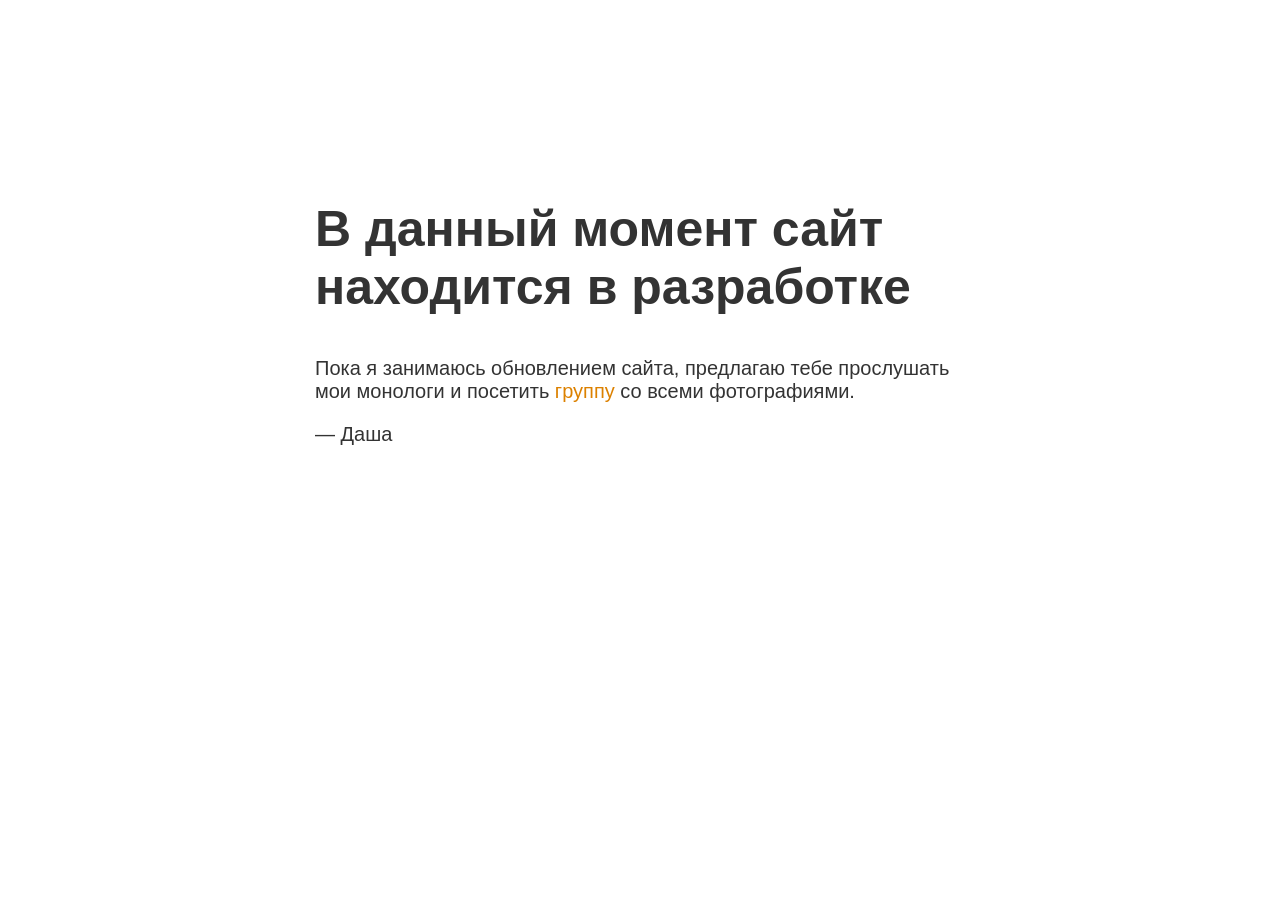
==== index.html @ b76293ac "Revert "Update index.html" This reverts commit 144484b9f176750bb7839148dc50b466f8cf92d6." ====
<!doctype html>
<title>Daria Oprya - Photography</title>
<style>
  body { text-align: center; padding: 150px; }
  h1 { font-size: 50px; }
  body { font: 20px Helvetica, sans-serif; color: #333; }
  article { display: block; text-align: left; width: 650px; margin: 0 auto; }
  a { color: #dc8100; text-decoration: none; }
  a:hover { color: #333; text-decoration: none; }
</style>
<!-- Yandex.Metrika counter -->
<script type="text/javascript" >
  (function(m,e,t,r,i,k,a){m[i]=m[i]||function(){(m[i].a=m[i].a||[]).push(arguments)};
  m[i].l=1*new Date();k=e.createElement(t),a=e.getElementsByTagName(t)[0],k.async=1,k.src=r,a.parentNode.insertBefore(k,a)})
  (window, document, "script", "https://mc.yandex.ru/metrika/tag.js", "ym");

  ym(65486425, "init", {
       clickmap:true,
       trackLinks:true,
       accurateTrackBounce:true,
       webvisor:true
  });
</script>
<noscript><div><img src="https://mc.yandex.ru/watch/65486425" style="position:absolute; left:-9999px;" alt="" /></div></noscript>
<!-- /Yandex.Metrika counter -->

<article>

    <h1>В данный момент сайт находится в разработке</h1>
    <div>
        <p>Пока я занимаюсь обновлением сайта, предлагаю тебе прослушать мои монологи и посетить <a href="https://vk.com/public179099679">группу</a> со всеми фотографиями.</p>
        <p>&mdash; Даша</p>
    </div>
<script type="text/javascript" src="https://vk.com/js/api/openapi.js?167"></script>

<!-- VK Widget -->
<div id="vk_playlist_242402303_106"></div>
<script type="text/javascript">
VK.Widgets.Playlist('vk_playlist_242402303_106', 242402303, 106, '7c6e898c0e701fcd01');
</script>
</article>
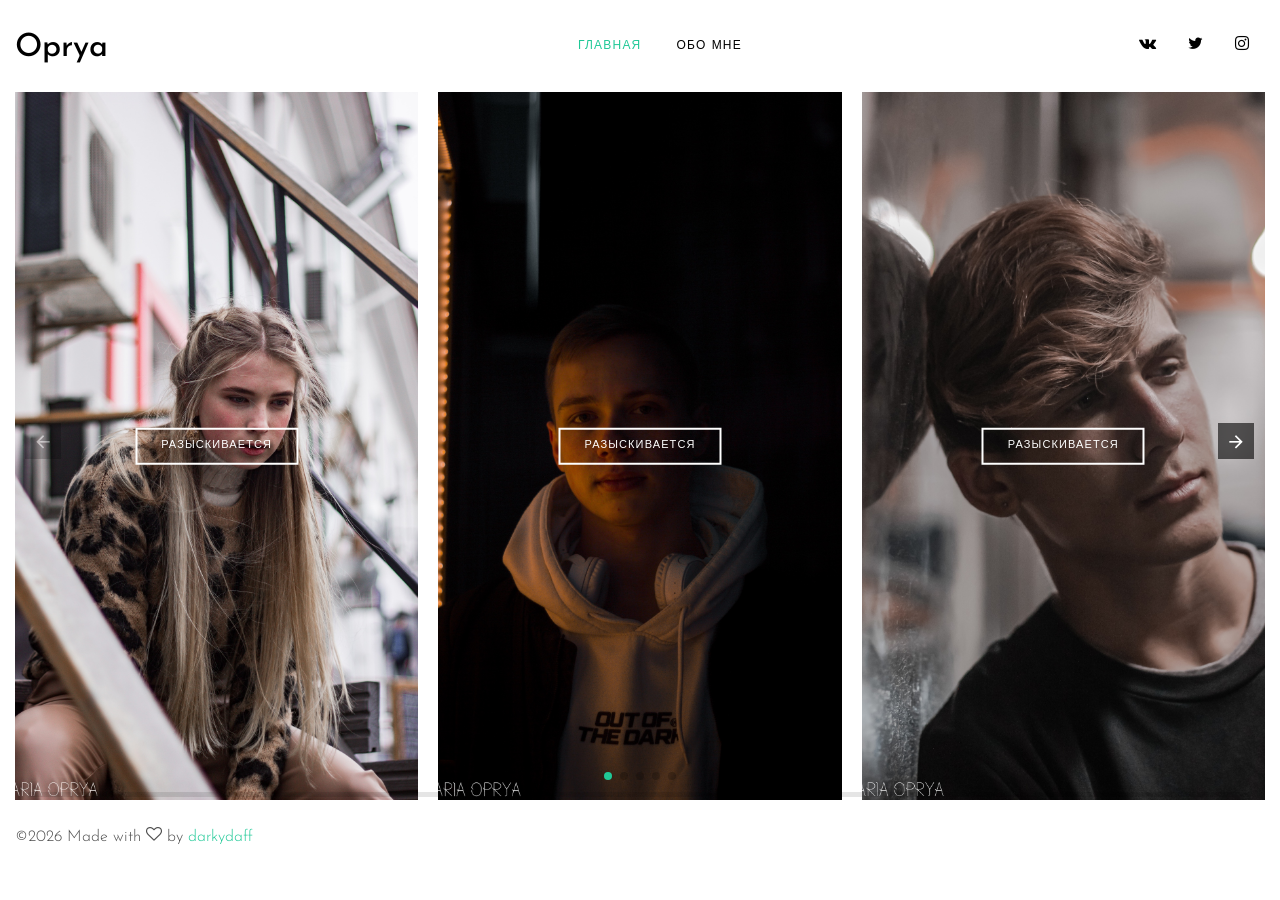
==== commit 3ed18e40: "Update index.html" ====
--- a/index.html
+++ b/index.html
@@ -1,14 +1,31 @@
-<!doctype html>
-<title>Daria Oprya - Photography</title>
-<style>
-  body { text-align: center; padding: 150px; }
-  h1 { font-size: 50px; }
-  body { font: 20px Helvetica, sans-serif; color: #333; }
-  article { display: block; text-align: left; width: 650px; margin: 0 auto; }
-  a { color: #dc8100; text-decoration: none; }
-  a:hover { color: #333; text-decoration: none; }
-</style>
-<!-- Yandex.Metrika counter -->
+<!DOCTYPE html>
+<html lang="en">
+  <head>
+    <title>Daria Oprya &mdash; Photography</title>
+    <meta charset="utf-8">
+    <meta name="viewport" content="width=device-width, initial-scale=1, shrink-to-fit=no">
+
+    <link href="https://fonts.googleapis.com/css?family=Josefin+Sans:300i,400,700" rel="stylesheet">
+    <link rel="stylesheet" href="fonts/icomoon/style.css">
+
+    <link rel="stylesheet" href="css/bootstrap.min.css">
+    <link rel="stylesheet" href="css/magnific-popup.css">
+    <link rel="stylesheet" href="css/jquery-ui.css">
+    <link rel="stylesheet" href="css/owl.carousel.min.css">
+    <link rel="stylesheet" href="css/owl.theme.default.min.css">
+
+    <link rel="stylesheet" href="css/lightgallery.min.css">    
+    
+    <link rel="stylesheet" href="css/bootstrap-datepicker.css">
+
+    <link rel="stylesheet" href="fonts/flaticon/font/flaticon.css">
+    
+    <link rel="stylesheet" href="css/swiper.css">
+
+    <link rel="stylesheet" href="css/aos.css">
+
+    <link rel="stylesheet" href="css/style.css">
+  <!-- Yandex.Metrika counter -->
 <script type="text/javascript" >
   (function(m,e,t,r,i,k,a){m[i]=m[i]||function(){(m[i].a=m[i].a||[]).push(arguments)};
   m[i].l=1*new Date();k=e.createElement(t),a=e.getElementsByTagName(t)[0],k.async=1,k.src=r,a.parentNode.insertBefore(k,a)})
@@ -22,21 +39,186 @@
   });
 </script>
 <noscript><div><img src="https://mc.yandex.ru/watch/65486425" style="position:absolute; left:-9999px;" alt="" /></div></noscript>
-<!-- /Yandex.Metrika counter -->
-
-<article>
-
-    <h1>В данный момент сайт находится в разработке</h1>
-    <div>
-        <p>Пока я занимаюсь обновлением сайта, предлагаю тебе прослушать мои монологи и посетить <a href="https://vk.com/public179099679">группу</a> со всеми фотографиями.</p>
-        <p>&mdash; Даша</p>
+<!-- /Yandex.Metrika counter -->  
+  </head>
+  <body>
+  
+  <div class="site-wrap">
+
+    <div class="site-mobile-menu">
+      <div class="site-mobile-menu-header">
+        <div class="site-mobile-menu-close mt-3">
+          <span class="icon-close2 js-menu-toggle"></span>
+        </div>
+      </div>
+      <div class="site-mobile-menu-body"></div>
     </div>
-<script type="text/javascript" src="https://vk.com/js/api/openapi.js?167"></script>
-
-<!-- VK Widget -->
-<div id="vk_playlist_242402303_106"></div>
-<script type="text/javascript">
-VK.Widgets.Playlist('vk_playlist_242402303_106', 242402303, 106, '7c6e898c0e701fcd01');
-</script>
-</article>
-
+    
+
+
+
+    <header class="site-navbar py-3" role="banner">
+
+      <div class="container-fluid">
+        <div class="row align-items-center">
+          
+          <div class="col-6 col-xl-2" data-aos="fade-down">
+            <h1 class="mb-0"><a href="index.html" class="text-black h2 mb-0">Oprya</a></h1>
+          </div>
+          <div class="col-10 col-md-8 d-none d-xl-block" data-aos="fade-down">
+            <nav class="site-navigation position-relative text-right text-lg-center" role="navigation">
+
+              <ul class="site-menu js-clone-nav mx-auto d-none d-lg-block">
+                <li class="active"><a href="index.html">Главная</a></li>
+               
+                
+                <li><a href="about.html">Обо мне</a></li>
+               
+              </ul>
+            </nav>
+          </div>
+
+          <div class="col-6 col-xl-2 text-right" data-aos="fade-down">
+            <div class="d-none d-xl-inline-block">
+              <ul class="site-menu js-clone-nav ml-auto list-unstyled d-flex text-right mb-0" data-class="social">
+                <li>
+                  <a href="https://vk.com/id242402303" class="pl-0 pr-3"><span class="icon-vk"></span></a>
+                </li>
+                <li>
+                  <a href="https://twitter.com/TheDarknessfWar?s=09" class="pl-3 pr-3"><span class="icon-twitter"></span></a>
+                </li>
+                <li>
+                  <a href="https://www.instagram.com/etozheoprya/" class="pl-3 pr-3"><span class="icon-instagram"></span></a>
+                </li>
+              </ul>
+            </div>
+
+            <div class="d-inline-block d-xl-none ml-md-0 mr-auto py-3" style="position: relative; top: 3px;"><a href="#" class="site-menu-toggle js-menu-toggle text-black"><span class="icon-menu h3"></span></a></div>
+
+          </div>
+
+        </div>
+      </div>
+      
+    </header>
+
+
+
+  <div class="container-fluid" data-aos="fade" data-aos-delay="500">
+    <div class="swiper-container images-carousel">
+        <div class="swiper-wrapper">
+            <div class="swiper-slide">
+              <div class="image-wrap">
+                <div class="image-info">
+                  
+                  <a href="single.html" class="btn btn-outline-white py-2 px-4">Разыскивается</a>
+                </div>
+                <img src="images/img_1.jpg" alt="Image">
+              </div>
+            </div>
+            <div class="swiper-slide">
+              <div class="image-wrap">
+                <div class="image-info">
+                  
+                  <a href="sec.html" class="btn btn-outline-white py-2 px-4">Разыскивается</a>
+                </div>
+                <img src="images/img_2.jpg" alt="Image">
+              </div>
+            </div>
+            <div class="swiper-slide">
+              <div class="image-wrap">
+                <div class="image-info">
+                  
+                  <a href="thrd.html" class="btn btn-outline-white py-2 px-4">Разыскивается</a>
+                </div>
+                <img src="images/img_3.jpg" alt="Image">
+              </div>
+            </div>
+            <div class="swiper-slide">
+              <div class="image-wrap">
+                <div class="image-info">
+                  
+                  <a href="fourth.html" class="btn btn-outline-white py-2 px-4">Разыскивается</a>
+                </div>
+                <img src="images/img_4.jpg" alt="Image">
+              </div>
+            </div>
+            <div class="swiper-slide">
+              <div class="image-wrap">
+                <div class="image-info">
+                  
+                  <a href="fifth.html" class="btn btn-outline-white py-2 px-4">Разыскивается</a>
+                </div>
+                <img src="images/img_5.jpg" alt="Image">
+              </div>
+            </div>
+            <div class="swiper-slide">
+              <div class="image-wrap">
+                <div class="image-info">
+                  
+                  <a href="sixth.html" class="btn btn-outline-white py-2 px-4">Разыскивается</a>
+                </div>
+                <img src="images/img_6.jpg" alt="Image">
+              </div>
+            </div>
+            <div class="swiper-slide">
+              <div class="image-wrap">
+                <div class="image-info">
+                    
+                  <a href="sevth.html" class="btn btn-outline-white py-2 px-4">Разыскивается</a>
+                </div>
+                <img src="images/img_7.jpg" alt="Image">
+              </div>
+            </div>
+        </div>
+
+        <div class="swiper-pagination"></div>
+        <div class="swiper-button-prev"></div>
+        <div class="swiper-button-next"></div>
+        <div class="swiper-scrollbar"></div>
+    </div>
+  </div>
+
+  <div class="footer py-4">
+    <div class="container-fluid">
+      <p>
+      <!-- Link back to Colorlib can't be removed. Template is licensed under CC BY 3.0. -->
+      &copy;<script data-cfasync="false" src="/cdn-cgi/scripts/5c5dd728/cloudflare-static/email-decode.min.js"></script><script>document.write(new Date().getFullYear());</script> Made with <i class="icon-heart-o" aria-hidden="true"></i> by <a href="https://vk.com/darkydaff" target="_blank" >darkydaff</a>
+      <!-- Link back to Colorlib can't be removed. Template is licensed under CC BY 3.0. -->
+      </p>
+    </div>
+  </div>
+
+    
+
+    
+    
+  </div>
+
+  <script src="js/jquery-3.3.1.min.js"></script>
+  <script src="js/jquery-migrate-3.0.1.min.js"></script>
+  <script src="js/jquery-ui.js"></script>
+  <script src="js/popper.min.js"></script>
+  <script src="js/bootstrap.min.js"></script>
+  <script src="js/owl.carousel.min.js"></script>
+  <script src="js/jquery.stellar.min.js"></script>
+  <script src="js/jquery.countdown.min.js"></script>
+  <script src="js/jquery.magnific-popup.min.js"></script>
+  <script src="js/bootstrap-datepicker.min.js"></script>
+  <script src="js/swiper.min.js"></script>
+  <script src="js/aos.js"></script>
+
+  <script src="js/picturefill.min.js"></script>
+  <script src="js/lightgallery-all.min.js"></script>
+  <script src="js/jquery.mousewheel.min.js"></script>
+
+  <script src="js/main.js"></script>
+  
+  <script>
+    $(document).ready(function(){
+      $('#lightgallery').lightGallery();
+    });
+  </script>
+    
+  </body>
+</html>
--- a/fonts/icomoon/style.css
+++ b/fonts/icomoon/style.css
@@ -0,0 +1,4919 @@
+@font-face {
+  font-family: 'icomoon';
+  src:  url('fonts/icomoon.eot?10si43');
+  src:  url('fonts/icomoon.eot?10si43#iefix') format('embedded-opentype'),
+    url('fonts/icomoon.ttf?10si43') format('truetype'),
+    url('fonts/icomoon.woff?10si43') format('woff'),
+    url('fonts/icomoon.svg?10si43#icomoon') format('svg');
+  font-weight: normal;
+  font-style: normal;
+}
+
+[class^="icon-"], [class*=" icon-"] {
+  /* use !important to prevent issues with browser extensions that change fonts */
+  font-family: 'icomoon' !important;
+  speak: none;
+  font-style: normal;
+  font-weight: normal;
+  font-variant: normal;
+  text-transform: none;
+  line-height: 1;
+
+  /* Better Font Rendering =========== */
+  -webkit-font-smoothing: antialiased;
+  -moz-osx-font-smoothing: grayscale;
+}
+
+.icon-asterisk:before {
+  content: "\f069";
+}
+.icon-plus:before {
+  content: "\f067";
+}
+.icon-question:before {
+  content: "\f128";
+}
+.icon-minus:before {
+  content: "\f068";
+}
+.icon-glass:before {
+  content: "\f000";
+}
+.icon-music:before {
+  content: "\f001";
+}
+.icon-search:before {
+  content: "\f002";
+}
+.icon-envelope-o:before {
+  content: "\f003";
+}
+.icon-heart:before {
+  content: "\f004";
+}
+.icon-star:before {
+  content: "\f005";
+}
+.icon-star-o:before {
+  content: "\f006";
+}
+.icon-user:before {
+  content: "\f007";
+}
+.icon-film:before {
+  content: "\f008";
+}
+.icon-th-large:before {
+  content: "\f009";
+}
+.icon-th:before {
+  content: "\f00a";
+}
+.icon-th-list:before {
+  content: "\f00b";
+}
+.icon-check:before {
+  content: "\f00c";
+}
+.icon-close:before {
+  content: "\f00d";
+}
+.icon-remove:before {
+  content: "\f00d";
+}
+.icon-times:before {
+  content: "\f00d";
+}
+.icon-search-plus:before {
+  content: "\f00e";
+}
+.icon-search-minus:before {
+  content: "\f010";
+}
+.icon-power-off:before {
+  content: "\f011";
+}
+.icon-signal:before {
+  content: "\f012";
+}
+.icon-cog:before {
+  content: "\f013";
+}
+.icon-gear:before {
+  content: "\f013";
+}
+.icon-trash-o:before {
+  content: "\f014";
+}
+.icon-home:before {
+  content: "\f015";
+}
+.icon-file-o:before {
+  content: "\f016";
+}
+.icon-clock-o:before {
+  content: "\f017";
+}
+.icon-road:before {
+  content: "\f018";
+}
+.icon-download:before {
+  content: "\f019";
+}
+.icon-arrow-circle-o-down:before {
+  content: "\f01a";
+}
+.icon-arrow-circle-o-up:before {
+  content: "\f01b";
+}
+.icon-inbox:before {
+  content: "\f01c";
+}
+.icon-play-circle-o:before {
+  content: "\f01d";
+}
+.icon-repeat:before {
+  content: "\f01e";
+}
+.icon-rotate-right:before {
+  content: "\f01e";
+}
+.icon-refresh:before {
+  content: "\f021";
+}
+.icon-list-alt:before {
+  content: "\f022";
+}
+.icon-lock:before {
+  content: "\f023";
+}
+.icon-flag:before {
+  content: "\f024";
+}
+.icon-headphones:before {
+  content: "\f025";
+}
+.icon-volume-off:before {
+  content: "\f026";
+}
+.icon-volume-down:before {
+  content: "\f027";
+}
+.icon-volume-up:before {
+  content: "\f028";
+}
+.icon-qrcode:before {
+  content: "\f029";
+}
+.icon-barcode:before {
+  content: "\f02a";
+}
+.icon-tag:before {
+  content: "\f02b";
+}
+.icon-tags:before {
+  content: "\f02c";
+}
+.icon-book:before {
+  content: "\f02d";
+}
+.icon-bookmark:before {
+  content: "\f02e";
+}
+.icon-print:before {
+  content: "\f02f";
+}
+.icon-camera:before {
+  content: "\f030";
+}
+.icon-font:before {
+  content: "\f031";
+}
+.icon-bold:before {
+  content: "\f032";
+}
+.icon-italic:before {
+  content: "\f033";
+}
+.icon-text-height:before {
+  content: "\f034";
+}
+.icon-text-width:before {
+  content: "\f035";
+}
+.icon-align-left:before {
+  content: "\f036";
+}
+.icon-align-center:before {
+  content: "\f037";
+}
+.icon-align-right:before {
+  content: "\f038";
+}
+.icon-align-justify:before {
+  content: "\f039";
+}
+.icon-list:before {
+  content: "\f03a";
+}
+.icon-dedent:before {
+  content: "\f03b";
+}
+.icon-outdent:before {
+  content: "\f03b";
+}
+.icon-indent:before {
+  content: "\f03c";
+}
+.icon-video-camera:before {
+  content: "\f03d";
+}
+.icon-image:before {
+  content: "\f03e";
+}
+.icon-photo:before {
+  content: "\f03e";
+}
+.icon-picture-o:before {
+  content: "\f03e";
+}
+.icon-pencil:before {
+  content: "\f040";
+}
+.icon-map-marker:before {
+  content: "\f041";
+}
+.icon-adjust:before {
+  content: "\f042";
+}
+.icon-tint:before {
+  content: "\f043";
+}
+.icon-edit:before {
+  content: "\f044";
+}
+.icon-pencil-square-o:before {
+  content: "\f044";
+}
+.icon-share-square-o:before {
+  content: "\f045";
+}
+.icon-check-square-o:before {
+  content: "\f046";
+}
+.icon-arrows:before {
+  content: "\f047";
+}
+.icon-step-backward:before {
+  content: "\f048";
+}
+.icon-fast-backward:before {
+  content: "\f049";
+}
+.icon-backward:before {
+  content: "\f04a";
+}
+.icon-play:before {
+  content: "\f04b";
+}
+.icon-pause:before {
+  content: "\f04c";
+}
+.icon-stop:before {
+  content: "\f04d";
+}
+.icon-forward:before {
+  content: "\f04e";
+}
+.icon-fast-forward:before {
+  content: "\f050";
+}
+.icon-step-forward:before {
+  content: "\f051";
+}
+.icon-eject:before {
+  content: "\f052";
+}
+.icon-chevron-left:before {
+  content: "\f053";
+}
+.icon-chevron-right:before {
+  content: "\f054";
+}
+.icon-plus-circle:before {
+  content: "\f055";
+}
+.icon-minus-circle:before {
+  content: "\f056";
+}
+.icon-times-circle:before {
+  content: "\f057";
+}
+.icon-check-circle:before {
+  content: "\f058";
+}
+.icon-question-circle:before {
+  content: "\f059";
+}
+.icon-info-circle:before {
+  content: "\f05a";
+}
+.icon-crosshairs:before {
+  content: "\f05b";
+}
+.icon-times-circle-o:before {
+  content: "\f05c";
+}
+.icon-check-circle-o:before {
+  content: "\f05d";
+}
+.icon-ban:before {
+  content: "\f05e";
+}
+.icon-arrow-left:before {
+  content: "\f060";
+}
+.icon-arrow-right:before {
+  content: "\f061";
+}
+.icon-arrow-up:before {
+  content: "\f062";
+}
+.icon-arrow-down:before {
+  content: "\f063";
+}
+.icon-mail-forward:before {
+  content: "\f064";
+}
+.icon-share:before {
+  content: "\f064";
+}
+.icon-expand:before {
+  content: "\f065";
+}
+.icon-compress:before {
+  content: "\f066";
+}
+.icon-exclamation-circle:before {
+  content: "\f06a";
+}
+.icon-gift:before {
+  content: "\f06b";
+}
+.icon-leaf:before {
+  content: "\f06c";
+}
+.icon-fire:before {
+  content: "\f06d";
+}
+.icon-eye:before {
+  content: "\f06e";
+}
+.icon-eye-slash:before {
+  content: "\f070";
+}
+.icon-exclamation-triangle:before {
+  content: "\f071";
+}
+.icon-warning:before {
+  content: "\f071";
+}
+.icon-plane:before {
+  content: "\f072";
+}
+.icon-calendar:before {
+  content: "\f073";
+}
+.icon-random:before {
+  content: "\f074";
+}
+.icon-comment:before {
+  content: "\f075";
+}
+.icon-magnet:before {
+  content: "\f076";
+}
+.icon-chevron-up:before {
+  content: "\f077";
+}
+.icon-chevron-down:before {
+  content: "\f078";
+}
+.icon-retweet:before {
+  content: "\f079";
+}
+.icon-shopping-cart:before {
+  content: "\f07a";
+}
+.icon-folder:before {
+  content: "\f07b";
+}
+.icon-folder-open:before {
+  content: "\f07c";
+}
+.icon-arrows-v:before {
+  content: "\f07d";
+}
+.icon-arrows-h:before {
+  content: "\f07e";
+}
+.icon-bar-chart:before {
+  content: "\f080";
+}
+.icon-bar-chart-o:before {
+  content: "\f080";
+}
+.icon-twitter-square:before {
+  content: "\f081";
+}
+.icon-facebook-square:before {
+  content: "\f082";
+}
+.icon-camera-retro:before {
+  content: "\f083";
+}
+.icon-key:before {
+  content: "\f084";
+}
+.icon-cogs:before {
+  content: "\f085";
+}
+.icon-gears:before {
+  content: "\f085";
+}
+.icon-comments:before {
+  content: "\f086";
+}
+.icon-thumbs-o-up:before {
+  content: "\f087";
+}
+.icon-thumbs-o-down:before {
+  content: "\f088";
+}
+.icon-star-half:before {
+  content: "\f089";
+}
+.icon-heart-o:before {
+  content: "\f08a";
+}
+.icon-sign-out:before {
+  content: "\f08b";
+}
+.icon-linkedin-square:before {
+  content: "\f08c";
+}
+.icon-thumb-tack:before {
+  content: "\f08d";
+}
+.icon-external-link:before {
+  content: "\f08e";
+}
+.icon-sign-in:before {
+  content: "\f090";
+}
+.icon-trophy:before {
+  content: "\f091";
+}
+.icon-github-square:before {
+  content: "\f092";
+}
+.icon-upload:before {
+  content: "\f093";
+}
+.icon-lemon-o:before {
+  content: "\f094";
+}
+.icon-phone:before {
+  content: "\f095";
+}
+.icon-square-o:before {
+  content: "\f096";
+}
+.icon-bookmark-o:before {
+  content: "\f097";
+}
+.icon-phone-square:before {
+  content: "\f098";
+}
+.icon-twitter:before {
+  content: "\f099";
+}
+.icon-facebook:before {
+  content: "\f09a";
+}
+.icon-facebook-f:before {
+  content: "\f09a";
+}
+.icon-github:before {
+  content: "\f09b";
+}
+.icon-unlock:before {
+  content: "\f09c";
+}
+.icon-credit-card:before {
+  content: "\f09d";
+}
+.icon-feed:before {
+  content: "\f09e";
+}
+.icon-rss:before {
+  content: "\f09e";
+}
+.icon-hdd-o:before {
+  content: "\f0a0";
+}
+.icon-bullhorn:before {
+  content: "\f0a1";
+}
+.icon-bell-o:before {
+  content: "\f0a2";
+}
+.icon-certificate:before {
+  content: "\f0a3";
+}
+.icon-hand-o-right:before {
+  content: "\f0a4";
+}
+.icon-hand-o-left:before {
+  content: "\f0a5";
+}
+.icon-hand-o-up:before {
+  content: "\f0a6";
+}
+.icon-hand-o-down:before {
+  content: "\f0a7";
+}
+.icon-arrow-circle-left:before {
+  content: "\f0a8";
+}
+.icon-arrow-circle-right:before {
+  content: "\f0a9";
+}
+.icon-arrow-circle-up:before {
+  content: "\f0aa";
+}
+.icon-arrow-circle-down:before {
+  content: "\f0ab";
+}
+.icon-globe:before {
+  content: "\f0ac";
+}
+.icon-wrench:before {
+  content: "\f0ad";
+}
+.icon-tasks:before {
+  content: "\f0ae";
+}
+.icon-filter:before {
+  content: "\f0b0";
+}
+.icon-briefcase:before {
+  content: "\f0b1";
+}
+.icon-arrows-alt:before {
+  content: "\f0b2";
+}
+.icon-group:before {
+  content: "\f0c0";
+}
+.icon-users:before {
+  content: "\f0c0";
+}
+.icon-chain:before {
+  content: "\f0c1";
+}
+.icon-link:before {
+  content: "\f0c1";
+}
+.icon-cloud:before {
+  content: "\f0c2";
+}
+.icon-flask:before {
+  content: "\f0c3";
+}
+.icon-cut:before {
+  content: "\f0c4";
+}
+.icon-scissors:before {
+  content: "\f0c4";
+}
+.icon-copy:before {
+  content: "\f0c5";
+}
+.icon-files-o:before {
+  content: "\f0c5";
+}
+.icon-paperclip:before {
+  content: "\f0c6";
+}
+.icon-floppy-o:before {
+  content: "\f0c7";
+}
+.icon-save:before {
+  content: "\f0c7";
+}
+.icon-square:before {
+  content: "\f0c8";
+}
+.icon-bars:before {
+  content: "\f0c9";
+}
+.icon-navicon:before {
+  content: "\f0c9";
+}
+.icon-reorder:before {
+  content: "\f0c9";
+}
+.icon-list-ul:before {
+  content: "\f0ca";
+}
+.icon-list-ol:before {
+  content: "\f0cb";
+}
+.icon-strikethrough:before {
+  content: "\f0cc";
+}
+.icon-underline:before {
+  content: "\f0cd";
+}
+.icon-table:before {
+  content: "\f0ce";
+}
+.icon-magic:before {
+  content: "\f0d0";
+}
+.icon-truck:before {
+  content: "\f0d1";
+}
+.icon-pinterest:before {
+  content: "\f0d2";
+}
+.icon-pinterest-square:before {
+  content: "\f0d3";
+}
+.icon-google-plus-square:before {
+  content: "\f0d4";
+}
+.icon-google-plus:before {
+  content: "\f0d5";
+}
+.icon-money:before {
+  content: "\f0d6";
+}
+.icon-caret-down:before {
+  content: "\f0d7";
+}
+.icon-caret-up:before {
+  content: "\f0d8";
+}
+.icon-caret-left:before {
+  content: "\f0d9";
+}
+.icon-caret-right:before {
+  content: "\f0da";
+}
+.icon-columns:before {
+  content: "\f0db";
+}
+.icon-sort:before {
+  content: "\f0dc";
+}
+.icon-unsorted:before {
+  content: "\f0dc";
+}
+.icon-sort-desc:before {
+  content: "\f0dd";
+}
+.icon-sort-down:before {
+  content: "\f0dd";
+}
+.icon-sort-asc:before {
+  content: "\f0de";
+}
+.icon-sort-up:before {
+  content: "\f0de";
+}
+.icon-envelope:before {
+  content: "\f0e0";
+}
+.icon-linkedin:before {
+  content: "\f0e1";
+}
+.icon-rotate-left:before {
+  content: "\f0e2";
+}
+.icon-undo:before {
+  content: "\f0e2";
+}
+.icon-gavel:before {
+  content: "\f0e3";
+}
+.icon-legal:before {
+  content: "\f0e3";
+}
+.icon-dashboard:before {
+  content: "\f0e4";
+}
+.icon-tachometer:before {
+  content: "\f0e4";
+}
+.icon-comment-o:before {
+  content: "\f0e5";
+}
+.icon-comments-o:before {
+  content: "\f0e6";
+}
+.icon-bolt:before {
+  content: "\f0e7";
+}
+.icon-flash:before {
+  content: "\f0e7";
+}
+.icon-sitemap:before {
+  content: "\f0e8";
+}
+.icon-umbrella:before {
+  content: "\f0e9";
+}
+.icon-clipboard:before {
+  content: "\f0ea";
+}
+.icon-paste:before {
+  content: "\f0ea";
+}
+.icon-lightbulb-o:before {
+  content: "\f0eb";
+}
+.icon-exchange:before {
+  content: "\f0ec";
+}
+.icon-cloud-download:before {
+  content: "\f0ed";
+}
+.icon-cloud-upload:before {
+  content: "\f0ee";
+}
+.icon-user-md:before {
+  content: "\f0f0";
+}
+.icon-stethoscope:before {
+  content: "\f0f1";
+}
+.icon-suitcase:before {
+  content: "\f0f2";
+}
+.icon-bell:before {
+  content: "\f0f3";
+}
+.icon-coffee:before {
+  content: "\f0f4";
+}
+.icon-cutlery:before {
+  content: "\f0f5";
+}
+.icon-file-text-o:before {
+  content: "\f0f6";
+}
+.icon-building-o:before {
+  content: "\f0f7";
+}
+.icon-hospital-o:before {
+  content: "\f0f8";
+}
+.icon-ambulance:before {
+  content: "\f0f9";
+}
+.icon-medkit:before {
+  content: "\f0fa";
+}
+.icon-fighter-jet:before {
+  content: "\f0fb";
+}
+.icon-beer:before {
+  content: "\f0fc";
+}
+.icon-h-square:before {
+  content: "\f0fd";
+}
+.icon-plus-square:before {
+  content: "\f0fe";
+}
+.icon-angle-double-left:before {
+  content: "\f100";
+}
+.icon-angle-double-right:before {
+  content: "\f101";
+}
+.icon-angle-double-up:before {
+  content: "\f102";
+}
+.icon-angle-double-down:before {
+  content: "\f103";
+}
+.icon-angle-left:before {
+  content: "\f104";
+}
+.icon-angle-right:before {
+  content: "\f105";
+}
+.icon-angle-up:before {
+  content: "\f106";
+}
+.icon-angle-down:before {
+  content: "\f107";
+}
+.icon-desktop:before {
+  content: "\f108";
+}
+.icon-laptop:before {
+  content: "\f109";
+}
+.icon-tablet:before {
+  content: "\f10a";
+}
+.icon-mobile:before {
+  content: "\f10b";
+}
+.icon-mobile-phone:before {
+  content: "\f10b";
+}
+.icon-circle-o:before {
+  content: "\f10c";
+}
+.icon-quote-left:before {
+  content: "\f10d";
+}
+.icon-quote-right:before {
+  content: "\f10e";
+}
+.icon-spinner:before {
+  content: "\f110";
+}
+.icon-circle:before {
+  content: "\f111";
+}
+.icon-mail-reply:before {
+  content: "\f112";
+}
+.icon-reply:before {
+  content: "\f112";
+}
+.icon-github-alt:before {
+  content: "\f113";
+}
+.icon-folder-o:before {
+  content: "\f114";
+}
+.icon-folder-open-o:before {
+  content: "\f115";
+}
+.icon-smile-o:before {
+  content: "\f118";
+}
+.icon-frown-o:before {
+  content: "\f119";
+}
+.icon-meh-o:before {
+  content: "\f11a";
+}
+.icon-gamepad:before {
+  content: "\f11b";
+}
+.icon-keyboard-o:before {
+  content: "\f11c";
+}
+.icon-flag-o:before {
+  content: "\f11d";
+}
+.icon-flag-checkered:before {
+  content: "\f11e";
+}
+.icon-terminal:before {
+  content: "\f120";
+}
+.icon-code:before {
+  content: "\f121";
+}
+.icon-mail-reply-all:before {
+  content: "\f122";
+}
+.icon-reply-all:before {
+  content: "\f122";
+}
+.icon-star-half-empty:before {
+  content: "\f123";
+}
+.icon-star-half-full:before {
+  content: "\f123";
+}
+.icon-star-half-o:before {
+  content: "\f123";
+}
+.icon-location-arrow:before {
+  content: "\f124";
+}
+.icon-crop:before {
+  content: "\f125";
+}
+.icon-code-fork:before {
+  content: "\f126";
+}
+.icon-chain-broken:before {
+  content: "\f127";
+}
+.icon-unlink:before {
+  content: "\f127";
+}
+.icon-info:before {
+  content: "\f129";
+}
+.icon-exclamation:before {
+  content: "\f12a";
+}
+.icon-superscript:before {
+  content: "\f12b";
+}
+.icon-subscript:before {
+  content: "\f12c";
+}
+.icon-eraser:before {
+  content: "\f12d";
+}
+.icon-puzzle-piece:before {
+  content: "\f12e";
+}
+.icon-microphone:before {
+  content: "\f130";
+}
+.icon-microphone-slash:before {
+  content: "\f131";
+}
+.icon-shield:before {
+  content: "\f132";
+}
+.icon-calendar-o:before {
+  content: "\f133";
+}
+.icon-fire-extinguisher:before {
+  content: "\f134";
+}
+.icon-rocket:before {
+  content: "\f135";
+}
+.icon-maxcdn:before {
+  content: "\f136";
+}
+.icon-chevron-circle-left:before {
+  content: "\f137";
+}
+.icon-chevron-circle-right:before {
+  content: "\f138";
+}
+.icon-chevron-circle-up:before {
+  content: "\f139";
+}
+.icon-chevron-circle-down:before {
+  content: "\f13a";
+}
+.icon-html5:before {
+  content: "\f13b";
+}
+.icon-css3:before {
+  content: "\f13c";
+}
+.icon-anchor:before {
+  content: "\f13d";
+}
+.icon-unlock-alt:before {
+  content: "\f13e";
+}
+.icon-bullseye:before {
+  content: "\f140";
+}
+.icon-ellipsis-h:before {
+  content: "\f141";
+}
+.icon-ellipsis-v:before {
+  content: "\f142";
+}
+.icon-rss-square:before {
+  content: "\f143";
+}
+.icon-play-circle:before {
+  content: "\f144";
+}
+.icon-ticket:before {
+  content: "\f145";
+}
+.icon-minus-square:before {
+  content: "\f146";
+}
+.icon-minus-square-o:before {
+  content: "\f147";
+}
+.icon-level-up:before {
+  content: "\f148";
+}
+.icon-level-down:before {
+  content: "\f149";
+}
+.icon-check-square:before {
+  content: "\f14a";
+}
+.icon-pencil-square:before {
+  content: "\f14b";
+}
+.icon-external-link-square:before {
+  content: "\f14c";
+}
+.icon-share-square:before {
+  content: "\f14d";
+}
+.icon-compass:before {
+  content: "\f14e";
+}
+.icon-caret-square-o-down:before {
+  content: "\f150";
+}
+.icon-toggle-down:before {
+  content: "\f150";
+}
+.icon-caret-square-o-up:before {
+  content: "\f151";
+}
+.icon-toggle-up:before {
+  content: "\f151";
+}
+.icon-caret-square-o-right:before {
+  content: "\f152";
+}
+.icon-toggle-right:before {
+  content: "\f152";
+}
+.icon-eur:before {
+  content: "\f153";
+}
+.icon-euro:before {
+  content: "\f153";
+}
+.icon-gbp:before {
+  content: "\f154";
+}
+.icon-dollar:before {
+  content: "\f155";
+}
+.icon-usd:before {
+  content: "\f155";
+}
+.icon-inr:before {
+  content: "\f156";
+}
+.icon-rupee:before {
+  content: "\f156";
+}
+.icon-cny:before {
+  content: "\f157";
+}
+.icon-jpy:before {
+  content: "\f157";
+}
+.icon-rmb:before {
+  content: "\f157";
+}
+.icon-yen:before {
+  content: "\f157";
+}
+.icon-rouble:before {
+  content: "\f158";
+}
+.icon-rub:before {
+  content: "\f158";
+}
+.icon-ruble:before {
+  content: "\f158";
+}
+.icon-krw:before {
+  content: "\f159";
+}
+.icon-won:before {
+  content: "\f159";
+}
+.icon-bitcoin:before {
+  content: "\f15a";
+}
+.icon-btc:before {
+  content: "\f15a";
+}
+.icon-file:before {
+  content: "\f15b";
+}
+.icon-file-text:before {
+  content: "\f15c";
+}
+.icon-sort-alpha-asc:before {
+  content: "\f15d";
+}
+.icon-sort-alpha-desc:before {
+  content: "\f15e";
+}
+.icon-sort-amount-asc:before {
+  content: "\f160";
+}
+.icon-sort-amount-desc:before {
+  content: "\f161";
+}
+.icon-sort-numeric-asc:before {
+  content: "\f162";
+}
+.icon-sort-numeric-desc:before {
+  content: "\f163";
+}
+.icon-thumbs-up:before {
+  content: "\f164";
+}
+.icon-thumbs-down:before {
+  content: "\f165";
+}
+.icon-youtube-square:before {
+  content: "\f166";
+}
+.icon-youtube:before {
+  content: "\f167";
+}
+.icon-xing:before {
+  content: "\f168";
+}
+.icon-xing-square:before {
+  content: "\f169";
+}
+.icon-youtube-play:before {
+  content: "\f16a";
+}
+.icon-dropbox:before {
+  content: "\f16b";
+}
+.icon-stack-overflow:before {
+  content: "\f16c";
+}
+.icon-instagram:before {
+  content: "\f16d";
+}
+.icon-flickr:before {
+  content: "\f16e";
+}
+.icon-adn:before {
+  content: "\f170";
+}
+.icon-bitbucket:before {
+  content: "\f171";
+}
+.icon-bitbucket-square:before {
+  content: "\f172";
+}
+.icon-tumblr:before {
+  content: "\f173";
+}
+.icon-tumblr-square:before {
+  content: "\f174";
+}
+.icon-long-arrow-down:before {
+  content: "\f175";
+}
+.icon-long-arrow-up:before {
+  content: "\f176";
+}
+.icon-long-arrow-left:before {
+  content: "\f177";
+}
+.icon-long-arrow-right:before {
+  content: "\f178";
+}
+.icon-apple:before {
+  content: "\f179";
+}
+.icon-windows:before {
+  content: "\f17a";
+}
+.icon-android:before {
+  content: "\f17b";
+}
+.icon-linux:before {
+  content: "\f17c";
+}
+.icon-dribbble:before {
+  content: "\f17d";
+}
+.icon-skype:before {
+  content: "\f17e";
+}
+.icon-foursquare:before {
+  content: "\f180";
+}
+.icon-trello:before {
+  content: "\f181";
+}
+.icon-female:before {
+  content: "\f182";
+}
+.icon-male:before {
+  content: "\f183";
+}
+.icon-gittip:before {
+  content: "\f184";
+}
+.icon-gratipay:before {
+  content: "\f184";
+}
+.icon-sun-o:before {
+  content: "\f185";
+}
+.icon-moon-o:before {
+  content: "\f186";
+}
+.icon-archive:before {
+  content: "\f187";
+}
+.icon-bug:before {
+  content: "\f188";
+}
+.icon-vk:before {
+  content: "\f189";
+}
+.icon-weibo:before {
+  content: "\f18a";
+}
+.icon-renren:before {
+  content: "\f18b";
+}
+.icon-pagelines:before {
+  content: "\f18c";
+}
+.icon-stack-exchange:before {
+  content: "\f18d";
+}
+.icon-arrow-circle-o-right:before {
+  content: "\f18e";
+}
+.icon-arrow-circle-o-left:before {
+  content: "\f190";
+}
+.icon-caret-square-o-left:before {
+  content: "\f191";
+}
+.icon-toggle-left:before {
+  content: "\f191";
+}
+.icon-dot-circle-o:before {
+  content: "\f192";
+}
+.icon-wheelchair:before {
+  content: "\f193";
+}
+.icon-vimeo-square:before {
+  content: "\f194";
+}
+.icon-try:before {
+  content: "\f195";
+}
+.icon-turkish-lira:before {
+  content: "\f195";
+}
+.icon-plus-square-o:before {
+  content: "\f196";
+}
+.icon-space-shuttle:before {
+  content: "\f197";
+}
+.icon-slack:before {
+  content: "\f198";
+}
+.icon-envelope-square:before {
+  content: "\f199";
+}
+.icon-wordpress:before {
+  content: "\f19a";
+}
+.icon-openid:before {
+  content: "\f19b";
+}
+.icon-bank:before {
+  content: "\f19c";
+}
+.icon-institution:before {
+  content: "\f19c";
+}
+.icon-university:before {
+  content: "\f19c";
+}
+.icon-graduation-cap:before {
+  content: "\f19d";
+}
+.icon-mortar-board:before {
+  content: "\f19d";
+}
+.icon-yahoo:before {
+  content: "\f19e";
+}
+.icon-google:before {
+  content: "\f1a0";
+}
+.icon-reddit:before {
+  content: "\f1a1";
+}
+.icon-reddit-square:before {
+  content: "\f1a2";
+}
+.icon-stumbleupon-circle:before {
+  content: "\f1a3";
+}
+.icon-stumbleupon:before {
+  content: "\f1a4";
+}
+.icon-delicious:before {
+  content: "\f1a5";
+}
+.icon-digg:before {
+  content: "\f1a6";
+}
+.icon-pied-piper-pp:before {
+  content: "\f1a7";
+}
+.icon-pied-piper-alt:before {
+  content: "\f1a8";
+}
+.icon-drupal:before {
+  content: "\f1a9";
+}
+.icon-joomla:before {
+  content: "\f1aa";
+}
+.icon-language:before {
+  content: "\f1ab";
+}
+.icon-fax:before {
+  content: "\f1ac";
+}
+.icon-building:before {
+  content: "\f1ad";
+}
+.icon-child:before {
+  content: "\f1ae";
+}
+.icon-paw:before {
+  content: "\f1b0";
+}
+.icon-spoon:before {
+  content: "\f1b1";
+}
+.icon-cube:before {
+  content: "\f1b2";
+}
+.icon-cubes:before {
+  content: "\f1b3";
+}
+.icon-behance:before {
+  content: "\f1b4";
+}
+.icon-behance-square:before {
+  content: "\f1b5";
+}
+.icon-steam:before {
+  content: "\f1b6";
+}
+.icon-steam-square:before {
+  content: "\f1b7";
+}
+.icon-recycle:before {
+  content: "\f1b8";
+}
+.icon-automobile:before {
+  content: "\f1b9";
+}
+.icon-car:before {
+  content: "\f1b9";
+}
+.icon-cab:before {
+  content: "\f1ba";
+}
+.icon-taxi:before {
+  content: "\f1ba";
+}
+.icon-tree:before {
+  content: "\f1bb";
+}
+.icon-spotify:before {
+  content: "\f1bc";
+}
+.icon-deviantart:before {
+  content: "\f1bd";
+}
+.icon-soundcloud:before {
+  content: "\f1be";
+}
+.icon-database:before {
+  content: "\f1c0";
+}
+.icon-file-pdf-o:before {
+  content: "\f1c1";
+}
+.icon-file-word-o:before {
+  content: "\f1c2";
+}
+.icon-file-excel-o:before {
+  content: "\f1c3";
+}
+.icon-file-powerpoint-o:before {
+  content: "\f1c4";
+}
+.icon-file-image-o:before {
+  content: "\f1c5";
+}
+.icon-file-photo-o:before {
+  content: "\f1c5";
+}
+.icon-file-picture-o:before {
+  content: "\f1c5";
+}
+.icon-file-archive-o:before {
+  content: "\f1c6";
+}
+.icon-file-zip-o:before {
+  content: "\f1c6";
+}
+.icon-file-audio-o:before {
+  content: "\f1c7";
+}
+.icon-file-sound-o:before {
+  content: "\f1c7";
+}
+.icon-file-movie-o:before {
+  content: "\f1c8";
+}
+.icon-file-video-o:before {
+  content: "\f1c8";
+}
+.icon-file-code-o:before {
+  content: "\f1c9";
+}
+.icon-vine:before {
+  content: "\f1ca";
+}
+.icon-codepen:before {
+  content: "\f1cb";
+}
+.icon-jsfiddle:before {
+  content: "\f1cc";
+}
+.icon-life-bouy:before {
+  content: "\f1cd";
+}
+.icon-life-buoy:before {
+  content: "\f1cd";
+}
+.icon-life-ring:before {
+  content: "\f1cd";
+}
+.icon-life-saver:before {
+  content: "\f1cd";
+}
+.icon-support:before {
+  content: "\f1cd";
+}
+.icon-circle-o-notch:before {
+  content: "\f1ce";
+}
+.icon-ra:before {
+  content: "\f1d0";
+}
+.icon-rebel:before {
+  content: "\f1d0";
+}
+.icon-resistance:before {
+  content: "\f1d0";
+}
+.icon-empire:before {
+  content: "\f1d1";
+}
+.icon-ge:before {
+  content: "\f1d1";
+}
+.icon-git-square:before {
+  content: "\f1d2";
+}
+.icon-git:before {
+  content: "\f1d3";
+}
+.icon-hacker-news:before {
+  content: "\f1d4";
+}
+.icon-y-combinator-square:before {
+  content: "\f1d4";
+}
+.icon-yc-square:before {
+  content: "\f1d4";
+}
+.icon-tencent-weibo:before {
+  content: "\f1d5";
+}
+.icon-qq:before {
+  content: "\f1d6";
+}
+.icon-wechat:before {
+  content: "\f1d7";
+}
+.icon-weixin:before {
+  content: "\f1d7";
+}
+.icon-paper-plane:before {
+  content: "\f1d8";
+}
+.icon-send:before {
+  content: "\f1d8";
+}
+.icon-paper-plane-o:before {
+  content: "\f1d9";
+}
+.icon-send-o:before {
+  content: "\f1d9";
+}
+.icon-history:before {
+  content: "\f1da";
+}
+.icon-circle-thin:before {
+  content: "\f1db";
+}
+.icon-header:before {
+  content: "\f1dc";
+}
+.icon-paragraph:before {
+  content: "\f1dd";
+}
+.icon-sliders:before {
+  content: "\f1de";
+}
+.icon-share-alt:before {
+  content: "\f1e0";
+}
+.icon-share-alt-square:before {
+  content: "\f1e1";
+}
+.icon-bomb:before {
+  content: "\f1e2";
+}
+.icon-futbol-o:before {
+  content: "\f1e3";
+}
+.icon-soccer-ball-o:before {
+  content: "\f1e3";
+}
+.icon-tty:before {
+  content: "\f1e4";
+}
+.icon-binoculars:before {
+  content: "\f1e5";
+}
+.icon-plug:before {
+  content: "\f1e6";
+}
+.icon-slideshare:before {
+  content: "\f1e7";
+}
+.icon-twitch:before {
+  content: "\f1e8";
+}
+.icon-yelp:before {
+  content: "\f1e9";
+}
+.icon-newspaper-o:before {
+  content: "\f1ea";
+}
+.icon-wifi:before {
+  content: "\f1eb";
+}
+.icon-calculator:before {
+  content: "\f1ec";
+}
+.icon-paypal:before {
+  content: "\f1ed";
+}
+.icon-google-wallet:before {
+  content: "\f1ee";
+}
+.icon-cc-visa:before {
+  content: "\f1f0";
+}
+.icon-cc-mastercard:before {
+  content: "\f1f1";
+}
+.icon-cc-discover:before {
+  content: "\f1f2";
+}
+.icon-cc-amex:before {
+  content: "\f1f3";
+}
+.icon-cc-paypal:before {
+  content: "\f1f4";
+}
+.icon-cc-stripe:before {
+  content: "\f1f5";
+}
+.icon-bell-slash:before {
+  content: "\f1f6";
+}
+.icon-bell-slash-o:before {
+  content: "\f1f7";
+}
+.icon-trash:before {
+  content: "\f1f8";
+}
+.icon-copyright:before {
+  content: "\f1f9";
+}
+.icon-at:before {
+  content: "\f1fa";
+}
+.icon-eyedropper:before {
+  content: "\f1fb";
+}
+.icon-paint-brush:before {
+  content: "\f1fc";
+}
+.icon-birthday-cake:before {
+  content: "\f1fd";
+}
+.icon-area-chart:before {
+  content: "\f1fe";
+}
+.icon-pie-chart:before {
+  content: "\f200";
+}
+.icon-line-chart:before {
+  content: "\f201";
+}
+.icon-lastfm:before {
+  content: "\f202";
+}
+.icon-lastfm-square:before {
+  content: "\f203";
+}
+.icon-toggle-off:before {
+  content: "\f204";
+}
+.icon-toggle-on:before {
+  content: "\f205";
+}
+.icon-bicycle:before {
+  content: "\f206";
+}
+.icon-bus:before {
+  content: "\f207";
+}
+.icon-ioxhost:before {
+  content: "\f208";
+}
+.icon-angellist:before {
+  content: "\f209";
+}
+.icon-cc:before {
+  content: "\f20a";
+}
+.icon-ils:before {
+  content: "\f20b";
+}
+.icon-shekel:before {
+  content: "\f20b";
+}
+.icon-sheqel:before {
+  content: "\f20b";
+}
+.icon-meanpath:before {
+  content: "\f20c";
+}
+.icon-buysellads:before {
+  content: "\f20d";
+}
+.icon-connectdevelop:before {
+  content: "\f20e";
+}
+.icon-dashcube:before {
+  content: "\f210";
+}
+.icon-forumbee:before {
+  content: "\f211";
+}
+.icon-leanpub:before {
+  content: "\f212";
+}
+.icon-sellsy:before {
+  content: "\f213";
+}
+.icon-shirtsinbulk:before {
+  content: "\f214";
+}
+.icon-simplybuilt:before {
+  content: "\f215";
+}
+.icon-skyatlas:before {
+  content: "\f216";
+}
+.icon-cart-plus:before {
+  content: "\f217";
+}
+.icon-cart-arrow-down:before {
+  content: "\f218";
+}
+.icon-diamond:before {
+  content: "\f219";
+}
+.icon-ship:before {
+  content: "\f21a";
+}
+.icon-user-secret:before {
+  content: "\f21b";
+}
+.icon-motorcycle:before {
+  content: "\f21c";
+}
+.icon-street-view:before {
+  content: "\f21d";
+}
+.icon-heartbeat:before {
+  content: "\f21e";
+}
+.icon-venus:before {
+  content: "\f221";
+}
+.icon-mars:before {
+  content: "\f222";
+}
+.icon-mercury:before {
+  content: "\f223";
+}
+.icon-intersex:before {
+  content: "\f224";
+}
+.icon-transgender:before {
+  content: "\f224";
+}
+.icon-transgender-alt:before {
+  content: "\f225";
+}
+.icon-venus-double:before {
+  content: "\f226";
+}
+.icon-mars-double:before {
+  content: "\f227";
+}
+.icon-venus-mars:before {
+  content: "\f228";
+}
+.icon-mars-stroke:before {
+  content: "\f229";
+}
+.icon-mars-stroke-v:before {
+  content: "\f22a";
+}
+.icon-mars-stroke-h:before {
+  content: "\f22b";
+}
+.icon-neuter:before {
+  content: "\f22c";
+}
+.icon-genderless:before {
+  content: "\f22d";
+}
+.icon-facebook-official:before {
+  content: "\f230";
+}
+.icon-pinterest-p:before {
+  content: "\f231";
+}
+.icon-whatsapp:before {
+  content: "\f232";
+}
+.icon-server:before {
+  content: "\f233";
+}
+.icon-user-plus:before {
+  content: "\f234";
+}
+.icon-user-times:before {
+  content: "\f235";
+}
+.icon-bed:before {
+  content: "\f236";
+}
+.icon-hotel:before {
+  content: "\f236";
+}
+.icon-viacoin:before {
+  content: "\f237";
+}
+.icon-train:before {
+  content: "\f238";
+}
+.icon-subway:before {
+  content: "\f239";
+}
+.icon-medium:before {
+  content: "\f23a";
+}
+.icon-y-combinator:before {
+  content: "\f23b";
+}
+.icon-yc:before {
+  content: "\f23b";
+}
+.icon-optin-monster:before {
+  content: "\f23c";
+}
+.icon-opencart:before {
+  content: "\f23d";
+}
+.icon-expeditedssl:before {
+  content: "\f23e";
+}
+.icon-battery:before {
+  content: "\f240";
+}
+.icon-battery-4:before {
+  content: "\f240";
+}
+.icon-battery-full:before {
+  content: "\f240";
+}
+.icon-battery-3:before {
+  content: "\f241";
+}
+.icon-battery-three-quarters:before {
+  content: "\f241";
+}
+.icon-battery-2:before {
+  content: "\f242";
+}
+.icon-battery-half:before {
+  content: "\f242";
+}
+.icon-battery-1:before {
+  content: "\f243";
+}
+.icon-battery-quarter:before {
+  content: "\f243";
+}
+.icon-battery-0:before {
+  content: "\f244";
+}
+.icon-battery-empty:before {
+  content: "\f244";
+}
+.icon-mouse-pointer:before {
+  content: "\f245";
+}
+.icon-i-cursor:before {
+  content: "\f246";
+}
+.icon-object-group:before {
+  content: "\f247";
+}
+.icon-object-ungroup:before {
+  content: "\f248";
+}
+.icon-sticky-note:before {
+  content: "\f249";
+}
+.icon-sticky-note-o:before {
+  content: "\f24a";
+}
+.icon-cc-jcb:before {
+  content: "\f24b";
+}
+.icon-cc-diners-club:before {
+  content: "\f24c";
+}
+.icon-clone:before {
+  content: "\f24d";
+}
+.icon-balance-scale:before {
+  content: "\f24e";
+}
+.icon-hourglass-o:before {
+  content: "\f250";
+}
+.icon-hourglass-1:before {
+  content: "\f251";
+}
+.icon-hourglass-start:before {
+  content: "\f251";
+}
+.icon-hourglass-2:before {
+  content: "\f252";
+}
+.icon-hourglass-half:before {
+  content: "\f252";
+}
+.icon-hourglass-3:before {
+  content: "\f253";
+}
+.icon-hourglass-end:before {
+  content: "\f253";
+}
+.icon-hourglass:before {
+  content: "\f254";
+}
+.icon-hand-grab-o:before {
+  content: "\f255";
+}
+.icon-hand-rock-o:before {
+  content: "\f255";
+}
+.icon-hand-paper-o:before {
+  content: "\f256";
+}
+.icon-hand-stop-o:before {
+  content: "\f256";
+}
+.icon-hand-scissors-o:before {
+  content: "\f257";
+}
+.icon-hand-lizard-o:before {
+  content: "\f258";
+}
+.icon-hand-spock-o:before {
+  content: "\f259";
+}
+.icon-hand-pointer-o:before {
+  content: "\f25a";
+}
+.icon-hand-peace-o:before {
+  content: "\f25b";
+}
+.icon-trademark:before {
+  content: "\f25c";
+}
+.icon-registered:before {
+  content: "\f25d";
+}
+.icon-creative-commons:before {
+  content: "\f25e";
+}
+.icon-gg:before {
+  content: "\f260";
+}
+.icon-gg-circle:before {
+  content: "\f261";
+}
+.icon-tripadvisor:before {
+  content: "\f262";
+}
+.icon-odnoklassniki:before {
+  content: "\f263";
+}
+.icon-odnoklassniki-square:before {
+  content: "\f264";
+}
+.icon-get-pocket:before {
+  content: "\f265";
+}
+.icon-wikipedia-w:before {
+  content: "\f266";
+}
+.icon-safari:before {
+  content: "\f267";
+}
+.icon-chrome:before {
+  content: "\f268";
+}
+.icon-firefox:before {
+  content: "\f269";
+}
+.icon-opera:before {
+  content: "\f26a";
+}
+.icon-internet-explorer:before {
+  content: "\f26b";
+}
+.icon-television:before {
+  content: "\f26c";
+}
+.icon-tv:before {
+  content: "\f26c";
+}
+.icon-contao:before {
+  content: "\f26d";
+}
+.icon-500px:before {
+  content: "\f26e";
+}
+.icon-amazon:before {
+  content: "\f270";
+}
+.icon-calendar-plus-o:before {
+  content: "\f271";
+}
+.icon-calendar-minus-o:before {
+  content: "\f272";
+}
+.icon-calendar-times-o:before {
+  content: "\f273";
+}
+.icon-calendar-check-o:before {
+  content: "\f274";
+}
+.icon-industry:before {
+  content: "\f275";
+}
+.icon-map-pin:before {
+  content: "\f276";
+}
+.icon-map-signs:before {
+  content: "\f277";
+}
+.icon-map-o:before {
+  content: "\f278";
+}
+.icon-map:before {
+  content: "\f279";
+}
+.icon-commenting:before {
+  content: "\f27a";
+}
+.icon-commenting-o:before {
+  content: "\f27b";
+}
+.icon-houzz:before {
+  content: "\f27c";
+}
+.icon-vimeo:before {
+  content: "\f27d";
+}
+.icon-black-tie:before {
+  content: "\f27e";
+}
+.icon-fonticons:before {
+  content: "\f280";
+}
+.icon-reddit-alien:before {
+  content: "\f281";
+}
+.icon-edge:before {
+  content: "\f282";
+}
+.icon-credit-card-alt:before {
+  content: "\f283";
+}
+.icon-codiepie:before {
+  content: "\f284";
+}
+.icon-modx:before {
+  content: "\f285";
+}
+.icon-fort-awesome:before {
+  content: "\f286";
+}
+.icon-usb:before {
+  content: "\f287";
+}
+.icon-product-hunt:before {
+  content: "\f288";
+}
+.icon-mixcloud:before {
+  content: "\f289";
+}
+.icon-scribd:before {
+  content: "\f28a";
+}
+.icon-pause-circle:before {
+  content: "\f28b";
+}
+.icon-pause-circle-o:before {
+  content: "\f28c";
+}
+.icon-stop-circle:before {
+  content: "\f28d";
+}
+.icon-stop-circle-o:before {
+  content: "\f28e";
+}
+.icon-shopping-bag:before {
+  content: "\f290";
+}
+.icon-shopping-basket:before {
+  content: "\f291";
+}
+.icon-hashtag:before {
+  content: "\f292";
+}
+.icon-bluetooth:before {
+  content: "\f293";
+}
+.icon-bluetooth-b:before {
+  content: "\f294";
+}
+.icon-percent:before {
+  content: "\f295";
+}
+.icon-gitlab:before {
+  content: "\f296";
+}
+.icon-wpbeginner:before {
+  content: "\f297";
+}
+.icon-wpforms:before {
+  content: "\f298";
+}
+.icon-envira:before {
+  content: "\f299";
+}
+.icon-universal-access:before {
+  content: "\f29a";
+}
+.icon-wheelchair-alt:before {
+  content: "\f29b";
+}
+.icon-question-circle-o:before {
+  content: "\f29c";
+}
+.icon-blind:before {
+  content: "\f29d";
+}
+.icon-audio-description:before {
+  content: "\f29e";
+}
+.icon-volume-control-phone:before {
+  content: "\f2a0";
+}
+.icon-braille:before {
+  content: "\f2a1";
+}
+.icon-assistive-listening-systems:before {
+  content: "\f2a2";
+}
+.icon-american-sign-language-interpreting:before {
+  content: "\f2a3";
+}
+.icon-asl-interpreting:before {
+  content: "\f2a3";
+}
+.icon-deaf:before {
+  content: "\f2a4";
+}
+.icon-deafness:before {
+  content: "\f2a4";
+}
+.icon-hard-of-hearing:before {
+  content: "\f2a4";
+}
+.icon-glide:before {
+  content: "\f2a5";
+}
+.icon-glide-g:before {
+  content: "\f2a6";
+}
+.icon-sign-language:before {
+  content: "\f2a7";
+}
+.icon-signing:before {
+  content: "\f2a7";
+}
+.icon-low-vision:before {
+  content: "\f2a8";
+}
+.icon-viadeo:before {
+  content: "\f2a9";
+}
+.icon-viadeo-square:before {
+  content: "\f2aa";
+}
+.icon-snapchat:before {
+  content: "\f2ab";
+}
+.icon-snapchat-ghost:before {
+  content: "\f2ac";
+}
+.icon-snapchat-square:before {
+  content: "\f2ad";
+}
+.icon-pied-piper:before {
+  content: "\f2ae";
+}
+.icon-first-order:before {
+  content: "\f2b0";
+}
+.icon-yoast:before {
+  content: "\f2b1";
+}
+.icon-themeisle:before {
+  content: "\f2b2";
+}
+.icon-google-plus-circle:before {
+  content: "\f2b3";
+}
+.icon-google-plus-official:before {
+  content: "\f2b3";
+}
+.icon-fa:before {
+  content: "\f2b4";
+}
+.icon-font-awesome:before {
+  content: "\f2b4";
+}
+.icon-handshake-o:before {
+  content: "\f2b5";
+}
+.icon-envelope-open:before {
+  content: "\f2b6";
+}
+.icon-envelope-open-o:before {
+  content: "\f2b7";
+}
+.icon-linode:before {
+  content: "\f2b8";
+}
+.icon-address-book:before {
+  content: "\f2b9";
+}
+.icon-address-book-o:before {
+  content: "\f2ba";
+}
+.icon-address-card:before {
+  content: "\f2bb";
+}
+.icon-vcard:before {
+  content: "\f2bb";
+}
+.icon-address-card-o:before {
+  content: "\f2bc";
+}
+.icon-vcard-o:before {
+  content: "\f2bc";
+}
+.icon-user-circle:before {
+  content: "\f2bd";
+}
+.icon-user-circle-o:before {
+  content: "\f2be";
+}
+.icon-user-o:before {
+  content: "\f2c0";
+}
+.icon-id-badge:before {
+  content: "\f2c1";
+}
+.icon-drivers-license:before {
+  content: "\f2c2";
+}
+.icon-id-card:before {
+  content: "\f2c2";
+}
+.icon-drivers-license-o:before {
+  content: "\f2c3";
+}
+.icon-id-card-o:before {
+  content: "\f2c3";
+}
+.icon-quora:before {
+  content: "\f2c4";
+}
+.icon-free-code-camp:before {
+  content: "\f2c5";
+}
+.icon-telegram:before {
+  content: "\f2c6";
+}
+.icon-thermometer:before {
+  content: "\f2c7";
+}
+.icon-thermometer-4:before {
+  content: "\f2c7";
+}
+.icon-thermometer-full:before {
+  content: "\f2c7";
+}
+.icon-thermometer-3:before {
+  content: "\f2c8";
+}
+.icon-thermometer-three-quarters:before {
+  content: "\f2c8";
+}
+.icon-thermometer-2:before {
+  content: "\f2c9";
+}
+.icon-thermometer-half:before {
+  content: "\f2c9";
+}
+.icon-thermometer-1:before {
+  content: "\f2ca";
+}
+.icon-thermometer-quarter:before {
+  content: "\f2ca";
+}
+.icon-thermometer-0:before {
+  content: "\f2cb";
+}
+.icon-thermometer-empty:before {
+  content: "\f2cb";
+}
+.icon-shower:before {
+  content: "\f2cc";
+}
+.icon-bath:before {
+  content: "\f2cd";
+}
+.icon-bathtub:before {
+  content: "\f2cd";
+}
+.icon-s15:before {
+  content: "\f2cd";
+}
+.icon-podcast:before {
+  content: "\f2ce";
+}
+.icon-window-maximize:before {
+  content: "\f2d0";
+}
+.icon-window-minimize:before {
+  content: "\f2d1";
+}
+.icon-window-restore:before {
+  content: "\f2d2";
+}
+.icon-times-rectangle:before {
+  content: "\f2d3";
+}
+.icon-window-close:before {
+  content: "\f2d3";
+}
+.icon-times-rectangle-o:before {
+  content: "\f2d4";
+}
+.icon-window-close-o:before {
+  content: "\f2d4";
+}
+.icon-bandcamp:before {
+  content: "\f2d5";
+}
+.icon-grav:before {
+  content: "\f2d6";
+}
+.icon-etsy:before {
+  content: "\f2d7";
+}
+.icon-imdb:before {
+  content: "\f2d8";
+}
+.icon-ravelry:before {
+  content: "\f2d9";
+}
+.icon-eercast:before {
+  content: "\f2da";
+}
+.icon-microchip:before {
+  content: "\f2db";
+}
+.icon-snowflake-o:before {
+  content: "\f2dc";
+}
+.icon-superpowers:before {
+  content: "\f2dd";
+}
+.icon-wpexplorer:before {
+  content: "\f2de";
+}
+.icon-meetup:before {
+  content: "\f2e0";
+}
+.icon-3d_rotation:before {
+  content: "\e84d";
+}
+.icon-ac_unit:before {
+  content: "\eb3b";
+}
+.icon-alarm:before {
+  content: "\e855";
+}
+.icon-access_alarms:before {
+  content: "\e191";
+}
+.icon-schedule:before {
+  content: "\e8b5";
+}
+.icon-accessibility:before {
+  content: "\e84e";
+}
+.icon-accessible:before {
+  content: "\e914";
+}
+.icon-account_balance:before {
+  content: "\e84f";
+}
+.icon-account_balance_wallet:before {
+  content: "\e850";
+}
+.icon-account_box:before {
+  content: "\e851";
+}
+.icon-account_circle:before {
+  content: "\e853";
+}
+.icon-adb:before {
+  content: "\e60e";
+}
+.icon-add:before {
+  content: "\e145";
+}
+.icon-add_a_photo:before {
+  content: "\e439";
+}
+.icon-alarm_add:before {
+  content: "\e856";
+}
+.icon-add_alert:before {
+  content: "\e003";
+}
+.icon-add_box:before {
+  content: "\e146";
+}
+.icon-add_circle:before {
+  content: "\e147";
+}
+.icon-control_point:before {
+  content: "\e3ba";
+}
+.icon-add_location:before {
+  content: "\e567";
+}
+.icon-add_shopping_cart:before {
+  content: "\e854";
+}
+.icon-queue:before {
+  content: "\e03c";
+}
+.icon-add_to_queue:before {
+  content: "\e05c";
+}
+.icon-adjust2:before {
+  content: "\e39e";
+}
+.icon-airline_seat_flat:before {
+  content: "\e630";
+}
+.icon-airline_seat_flat_angled:before {
+  content: "\e631";
+}
+.icon-airline_seat_individual_suite:before {
+  content: "\e632";
+}
+.icon-airline_seat_legroom_extra:before {
+  content: "\e633";
+}
+.icon-airline_seat_legroom_normal:before {
+  content: "\e634";
+}
+.icon-airline_seat_legroom_reduced:before {
+  content: "\e635";
+}
+.icon-airline_seat_recline_extra:before {
+  content: "\e636";
+}
+.icon-airline_seat_recline_normal:before {
+  content: "\e637";
+}
+.icon-flight:before {
+  content: "\e539";
+}
+.icon-airplanemode_inactive:before {
+  content: "\e194";
+}
+.icon-airplay:before {
+  content: "\e055";
+}
+.icon-airport_shuttle:before {
+  content: "\eb3c";
+}
+.icon-alarm_off:before {
+  content: "\e857";
+}
+.icon-alarm_on:before {
+  content: "\e858";
+}
+.icon-album:before {
+  content: "\e019";
+}
+.icon-all_inclusive:before {
+  content: "\eb3d";
+}
+.icon-all_out:before {
+  content: "\e90b";
+}
+.icon-android2:before {
+  content: "\e859";
+}
+.icon-announcement:before {
+  content: "\e85a";
+}
+.icon-apps:before {
+  content: "\e5c3";
+}
+.icon-archive2:before {
+  content: "\e149";
+}
+.icon-arrow_back:before {
+  content: "\e5c4";
+}
+.icon-arrow_downward:before {
+  content: "\e5db";
+}
+.icon-arrow_drop_down:before {
+  content: "\e5c5";
+}
+.icon-arrow_drop_down_circle:before {
+  content: "\e5c6";
+}
+.icon-arrow_drop_up:before {
+  content: "\e5c7";
+}
+.icon-arrow_forward:before {
+  content: "\e5c8";
+}
+.icon-arrow_upward:before {
+  content: "\e5d8";
+}
+.icon-art_track:before {
+  content: "\e060";
+}
+.icon-aspect_ratio:before {
+  content: "\e85b";
+}
+.icon-poll:before {
+  content: "\e801";
+}
+.icon-assignment:before {
+  content: "\e85d";
+}
+.icon-assignment_ind:before {
+  content: "\e85e";
+}
+.icon-assignment_late:before {
+  content: "\e85f";
+}
+.icon-assignment_return:before {
+  content: "\e860";
+}
+.icon-assignment_returned:before {
+  content: "\e861";
+}
+.icon-assignment_turned_in:before {
+  content: "\e862";
+}
+.icon-assistant:before {
+  content: "\e39f";
+}
+.icon-flag2:before {
+  content: "\e153";
+}
+.icon-attach_file:before {
+  content: "\e226";
+}
+.icon-attach_money:before {
+  content: "\e227";
+}
+.icon-attachment:before {
+  content: "\e2bc";
+}
+.icon-audiotrack:before {
+  content: "\e3a1";
+}
+.icon-autorenew:before {
+  content: "\e863";
+}
+.icon-av_timer:before {
+  content: "\e01b";
+}
+.icon-backspace:before {
+  content: "\e14a";
+}
+.icon-cloud_upload:before {
+  content: "\e2c3";
+}
+.icon-battery_alert:before {
+  content: "\e19c";
+}
+.icon-battery_charging_full:before {
+  content: "\e1a3";
+}
+.icon-battery_std:before {
+  content: "\e1a5";
+}
+.icon-battery_unknown:before {
+  content: "\e1a6";
+}
+.icon-beach_access:before {
+  content: "\eb3e";
+}
+.icon-beenhere:before {
+  content: "\e52d";
+}
+.icon-block:before {
+  content: "\e14b";
+}
+.icon-bluetooth2:before {
+  content: "\e1a7";
+}
+.icon-bluetooth_searching:before {
+  content: "\e1aa";
+}
+.icon-bluetooth_connected:before {
+  content: "\e1a8";
+}
+.icon-bluetooth_disabled:before {
+  content: "\e1a9";
+}
+.icon-blur_circular:before {
+  content: "\e3a2";
+}
+.icon-blur_linear:before {
+  content: "\e3a3";
+}
+.icon-blur_off:before {
+  content: "\e3a4";
+}
+.icon-blur_on:before {
+  content: "\e3a5";
+}
+.icon-class:before {
+  content: "\e86e";
+}
+.icon-turned_in:before {
+  content: "\e8e6";
+}
+.icon-turned_in_not:before {
+  content: "\e8e7";
+}
+.icon-border_all:before {
+  content: "\e228";
+}
+.icon-border_bottom:before {
+  content: "\e229";
+}
+.icon-border_clear:before {
+  content: "\e22a";
+}
+.icon-border_color:before {
+  content: "\e22b";
+}
+.icon-border_horizontal:before {
+  content: "\e22c";
+}
+.icon-border_inner:before {
+  content: "\e22d";
+}
+.icon-border_left:before {
+  content: "\e22e";
+}
+.icon-border_outer:before {
+  content: "\e22f";
+}
+.icon-border_right:before {
+  content: "\e230";
+}
+.icon-border_style:before {
+  content: "\e231";
+}
+.icon-border_top:before {
+  content: "\e232";
+}
+.icon-border_vertical:before {
+  content: "\e233";
+}
+.icon-branding_watermark:before {
+  content: "\e06b";
+}
+.icon-brightness_1:before {
+  content: "\e3a6";
+}
+.icon-brightness_2:before {
+  content: "\e3a7";
+}
+.icon-brightness_3:before {
+  content: "\e3a8";
+}
+.icon-brightness_4:before {
+  content: "\e3a9";
+}
+.icon-brightness_low:before {
+  content: "\e1ad";
+}
+.icon-brightness_medium:before {
+  content: "\e1ae";
+}
+.icon-brightness_high:before {
+  content: "\e1ac";
+}
+.icon-brightness_auto:before {
+  content: "\e1ab";
+}
+.icon-broken_image:before {
+  content: "\e3ad";
+}
+.icon-brush:before {
+  content: "\e3ae";
+}
+.icon-bubble_chart:before {
+  content: "\e6dd";
+}
+.icon-bug_report:before {
+  content: "\e868";
+}
+.icon-build:before {
+  content: "\e869";
+}
+.icon-burst_mode:before {
+  content: "\e43c";
+}
+.icon-domain:before {
+  content: "\e7ee";
+}
+.icon-business_center:before {
+  content: "\eb3f";
+}
+.icon-cached:before {
+  content: "\e86a";
+}
+.icon-cake:before {
+  content: "\e7e9";
+}
+.icon-phone2:before {
+  content: "\e0cd";
+}
+.icon-call_end:before {
+  content: "\e0b1";
+}
+.icon-call_made:before {
+  content: "\e0b2";
+}
+.icon-merge_type:before {
+  content: "\e252";
+}
+.icon-call_missed:before {
+  content: "\e0b4";
+}
+.icon-call_missed_outgoing:before {
+  content: "\e0e4";
+}
+.icon-call_received:before {
+  content: "\e0b5";
+}
+.icon-call_split:before {
+  content: "\e0b6";
+}
+.icon-call_to_action:before {
+  content: "\e06c";
+}
+.icon-camera2:before {
+  content: "\e3af";
+}
+.icon-photo_camera:before {
+  content: "\e412";
+}
+.icon-camera_enhance:before {
+  content: "\e8fc";
+}
+.icon-camera_front:before {
+  content: "\e3b1";
+}
+.icon-camera_rear:before {
+  content: "\e3b2";
+}
+.icon-camera_roll:before {
+  content: "\e3b3";
+}
+.icon-cancel:before {
+  content: "\e5c9";
+}
+.icon-redeem:before {
+  content: "\e8b1";
+}
+.icon-card_membership:before {
+  content: "\e8f7";
+}
+.icon-card_travel:before {
+  content: "\e8f8";
+}
+.icon-casino:before {
+  content: "\eb40";
+}
+.icon-cast:before {
+  content: "\e307";
+}
+.icon-cast_connected:before {
+  content: "\e308";
+}
+.icon-center_focus_strong:before {
+  content: "\e3b4";
+}
+.icon-center_focus_weak:before {
+  content: "\e3b5";
+}
+.icon-change_history:before {
+  content: "\e86b";
+}
+.icon-chat:before {
+  content: "\e0b7";
+}
+.icon-chat_bubble:before {
+  content: "\e0ca";
+}
+.icon-chat_bubble_outline:before {
+  content: "\e0cb";
+}
+.icon-check2:before {
+  content: "\e5ca";
+}
+.icon-check_box:before {
+  content: "\e834";
+}
+.icon-check_box_outline_blank:before {
+  content: "\e835";
+}
+.icon-check_circle:before {
+  content: "\e86c";
+}
+.icon-navigate_before:before {
+  content: "\e408";
+}
+.icon-navigate_next:before {
+  content: "\e409";
+}
+.icon-child_care:before {
+  content: "\eb41";
+}
+.icon-child_friendly:before {
+  content: "\eb42";
+}
+.icon-chrome_reader_mode:before {
+  content: "\e86d";
+}
+.icon-close2:before {
+  content: "\e5cd";
+}
+.icon-clear_all:before {
+  content: "\e0b8";
+}
+.icon-closed_caption:before {
+  content: "\e01c";
+}
+.icon-wb_cloudy:before {
+  content: "\e42d";
+}
+.icon-cloud_circle:before {
+  content: "\e2be";
+}
+.icon-cloud_done:before {
+  content: "\e2bf";
+}
+.icon-cloud_download:before {
+  content: "\e2c0";
+}
+.icon-cloud_off:before {
+  content: "\e2c1";
+}
+.icon-cloud_queue:before {
+  content: "\e2c2";
+}
+.icon-code2:before {
+  content: "\e86f";
+}
+.icon-photo_library:before {
+  content: "\e413";
+}
+.icon-collections_bookmark:before {
+  content: "\e431";
+}
+.icon-palette:before {
+  content: "\e40a";
+}
+.icon-colorize:before {
+  content: "\e3b8";
+}
+.icon-comment2:before {
+  content: "\e0b9";
+}
+.icon-compare:before {
+  content: "\e3b9";
+}
+.icon-compare_arrows:before {
+  content: "\e915";
+}
+.icon-laptop2:before {
+  content: "\e31e";
+}
+.icon-confirmation_number:before {
+  content: "\e638";
+}
+.icon-contact_mail:before {
+  content: "\e0d0";
+}
+.icon-contact_phone:before {
+  content: "\e0cf";
+}
+.icon-contacts:before {
+  content: "\e0ba";
+}
+.icon-content_copy:before {
+  content: "\e14d";
+}
+.icon-content_cut:before {
+  content: "\e14e";
+}
+.icon-content_paste:before {
+  content: "\e14f";
+}
+.icon-control_point_duplicate:before {
+  content: "\e3bb";
+}
+.icon-copyright2:before {
+  content: "\e90c";
+}
+.icon-mode_edit:before {
+  content: "\e254";
+}
+.icon-create_new_folder:before {
+  content: "\e2cc";
+}
+.icon-payment:before {
+  content: "\e8a1";
+}
+.icon-crop2:before {
+  content: "\e3be";
+}
+.icon-crop_16_9:before {
+  content: "\e3bc";
+}
+.icon-crop_3_2:before {
+  content: "\e3bd";
+}
+.icon-crop_landscape:before {
+  content: "\e3c3";
+}
+.icon-crop_7_5:before {
+  content: "\e3c0";
+}
+.icon-crop_din:before {
+  content: "\e3c1";
+}
+.icon-crop_free:before {
+  content: "\e3c2";
+}
+.icon-crop_original:before {
+  content: "\e3c4";
+}
+.icon-crop_portrait:before {
+  content: "\e3c5";
+}
+.icon-crop_rotate:before {
+  content: "\e437";
+}
+.icon-crop_square:before {
+  content: "\e3c6";
+}
+.icon-dashboard2:before {
+  content: "\e871";
+}
+.icon-data_usage:before {
+  content: "\e1af";
+}
+.icon-date_range:before {
+  content: "\e916";
+}
+.icon-dehaze:before {
+  content: "\e3c7";
+}
+.icon-delete:before {
+  content: "\e872";
+}
+.icon-delete_forever:before {
+  content: "\e92b";
+}
+.icon-delete_sweep:before {
+  content: "\e16c";
+}
+.icon-description:before {
+  content: "\e873";
+}
+.icon-desktop_mac:before {
+  content: "\e30b";
+}
+.icon-desktop_windows:before {
+  content: "\e30c";
+}
+.icon-details:before {
+  content: "\e3c8";
+}
+.icon-developer_board:before {
+  content: "\e30d";
+}
+.icon-developer_mode:before {
+  content: "\e1b0";
+}
+.icon-device_hub:before {
+  content: "\e335";
+}
+.icon-phonelink:before {
+  content: "\e326";
+}
+.icon-devices_other:before {
+  content: "\e337";
+}
+.icon-dialer_sip:before {
+  content: "\e0bb";
+}
+.icon-dialpad:before {
+  content: "\e0bc";
+}
+.icon-directions:before {
+  content: "\e52e";
+}
+.icon-directions_bike:before {
+  content: "\e52f";
+}
+.icon-directions_boat:before {
+  content: "\e532";
+}
+.icon-directions_bus:before {
+  content: "\e530";
+}
+.icon-directions_car:before {
+  content: "\e531";
+}
+.icon-directions_railway:before {
+  content: "\e534";
+}
+.icon-directions_run:before {
+  content: "\e566";
+}
+.icon-directions_transit:before {
+  content: "\e535";
+}
+.icon-directions_walk:before {
+  content: "\e536";
+}
+.icon-disc_full:before {
+  content: "\e610";
+}
+.icon-dns:before {
+  content: "\e875";
+}
+.icon-not_interested:before {
+  content: "\e033";
+}
+.icon-do_not_disturb_alt:before {
+  content: "\e611";
+}
+.icon-do_not_disturb_off:before {
+  content: "\e643";
+}
+.icon-remove_circle:before {
+  content: "\e15c";
+}
+.icon-dock:before {
+  content: "\e30e";
+}
+.icon-done:before {
+  content: "\e876";
+}
+.icon-done_all:before {
+  content: "\e877";
+}
+.icon-donut_large:before {
+  content: "\e917";
+}
+.icon-donut_small:before {
+  content: "\e918";
+}
+.icon-drafts:before {
+  content: "\e151";
+}
+.icon-drag_handle:before {
+  content: "\e25d";
+}
+.icon-time_to_leave:before {
+  content: "\e62c";
+}
+.icon-dvr:before {
+  content: "\e1b2";
+}
+.icon-edit_location:before {
+  content: "\e568";
+}
+.icon-eject2:before {
+  content: "\e8fb";
+}
+.icon-markunread:before {
+  content: "\e159";
+}
+.icon-enhanced_encryption:before {
+  content: "\e63f";
+}
+.icon-equalizer:before {
+  content: "\e01d";
+}
+.icon-error:before {
+  content: "\e000";
+}
+.icon-error_outline:before {
+  content: "\e001";
+}
+.icon-euro_symbol:before {
+  content: "\e926";
+}
+.icon-ev_station:before {
+  content: "\e56d";
+}
+.icon-insert_invitation:before {
+  content: "\e24f";
+}
+.icon-event_available:before {
+  content: "\e614";
+}
+.icon-event_busy:before {
+  content: "\e615";
+}
+.icon-event_note:before {
+  content: "\e616";
+}
+.icon-event_seat:before {
+  content: "\e903";
+}
+.icon-exit_to_app:before {
+  content: "\e879";
+}
+.icon-expand_less:before {
+  content: "\e5ce";
+}
+.icon-expand_more:before {
+  content: "\e5cf";
+}
+.icon-explicit:before {
+  content: "\e01e";
+}
+.icon-explore:before {
+  content: "\e87a";
+}
+.icon-exposure:before {
+  content: "\e3ca";
+}
+.icon-exposure_neg_1:before {
+  content: "\e3cb";
+}
+.icon-exposure_neg_2:before {
+  content: "\e3cc";
+}
+.icon-exposure_plus_1:before {
+  content: "\e3cd";
+}
+.icon-exposure_plus_2:before {
+  content: "\e3ce";
+}
+.icon-exposure_zero:before {
+  content: "\e3cf";
+}
+.icon-extension:before {
+  content: "\e87b";
+}
+.icon-face:before {
+  content: "\e87c";
+}
+.icon-fast_forward:before {
+  content: "\e01f";
+}
+.icon-fast_rewind:before {
+  content: "\e020";
+}
+.icon-favorite:before {
+  content: "\e87d";
+}
+.icon-favorite_border:before {
+  content: "\e87e";
+}
+.icon-featured_play_list:before {
+  content: "\e06d";
+}
+.icon-featured_video:before {
+  content: "\e06e";
+}
+.icon-sms_failed:before {
+  content: "\e626";
+}
+.icon-fiber_dvr:before {
+  content: "\e05d";
+}
+.icon-fiber_manual_record:before {
+  content: "\e061";
+}
+.icon-fiber_new:before {
+  content: "\e05e";
+}
+.icon-fiber_pin:before {
+  content: "\e06a";
+}
+.icon-fiber_smart_record:before {
+  content: "\e062";
+}
+.icon-get_app:before {
+  content: "\e884";
+}
+.icon-file_upload:before {
+  content: "\e2c6";
+}
+.icon-filter2:before {
+  content: "\e3d3";
+}
+.icon-filter_1:before {
+  content: "\e3d0";
+}
+.icon-filter_2:before {
+  content: "\e3d1";
+}
+.icon-filter_3:before {
+  content: "\e3d2";
+}
+.icon-filter_4:before {
+  content: "\e3d4";
+}
+.icon-filter_5:before {
+  content: "\e3d5";
+}
+.icon-filter_6:before {
+  content: "\e3d6";
+}
+.icon-filter_7:before {
+  content: "\e3d7";
+}
+.icon-filter_8:before {
+  content: "\e3d8";
+}
+.icon-filter_9:before {
+  content: "\e3d9";
+}
+.icon-filter_9_plus:before {
+  content: "\e3da";
+}
+.icon-filter_b_and_w:before {
+  content: "\e3db";
+}
+.icon-filter_center_focus:before {
+  content: "\e3dc";
+}
+.icon-filter_drama:before {
+  content: "\e3dd";
+}
+.icon-filter_frames:before {
+  content: "\e3de";
+}
+.icon-terrain:before {
+  content: "\e564";
+}
+.icon-filter_list:before {
+  content: "\e152";
+}
+.icon-filter_none:before {
+  content: "\e3e0";
+}
+.icon-filter_tilt_shift:before {
+  content: "\e3e2";
+}
+.icon-filter_vintage:before {
+  content: "\e3e3";
+}
+.icon-find_in_page:before {
+  content: "\e880";
+}
+.icon-find_replace:before {
+  content: "\e881";
+}
+.icon-fingerprint:before {
+  content: "\e90d";
+}
+.icon-first_page:before {
+  content: "\e5dc";
+}
+.icon-fitness_center:before {
+  content: "\eb43";
+}
+.icon-flare:before {
+  content: "\e3e4";
+}
+.icon-flash_auto:before {
+  content: "\e3e5";
+}
+.icon-flash_off:before {
+  content: "\e3e6";
+}
+.icon-flash_on:before {
+  content: "\e3e7";
+}
+.icon-flight_land:before {
+  content: "\e904";
+}
+.icon-flight_takeoff:before {
+  content: "\e905";
+}
+.icon-flip:before {
+  content: "\e3e8";
+}
+.icon-flip_to_back:before {
+  content: "\e882";
+}
+.icon-flip_to_front:before {
+  content: "\e883";
+}
+.icon-folder2:before {
+  content: "\e2c7";
+}
+.icon-folder_open:before {
+  content: "\e2c8";
+}
+.icon-folder_shared:before {
+  content: "\e2c9";
+}
+.icon-folder_special:before {
+  content: "\e617";
+}
+.icon-font_download:before {
+  content: "\e167";
+}
+.icon-format_align_center:before {
+  content: "\e234";
+}
+.icon-format_align_justify:before {
+  content: "\e235";
+}
+.icon-format_align_left:before {
+  content: "\e236";
+}
+.icon-format_align_right:before {
+  content: "\e237";
+}
+.icon-format_bold:before {
+  content: "\e238";
+}
+.icon-format_clear:before {
+  content: "\e239";
+}
+.icon-format_color_fill:before {
+  content: "\e23a";
+}
+.icon-format_color_reset:before {
+  content: "\e23b";
+}
+.icon-format_color_text:before {
+  content: "\e23c";
+}
+.icon-format_indent_decrease:before {
+  content: "\e23d";
+}
+.icon-format_indent_increase:before {
+  content: "\e23e";
+}
+.icon-format_italic:before {
+  content: "\e23f";
+}
+.icon-format_line_spacing:before {
+  content: "\e240";
+}
+.icon-format_list_bulleted:before {
+  content: "\e241";
+}
+.icon-format_list_numbered:before {
+  content: "\e242";
+}
+.icon-format_paint:before {
+  content: "\e243";
+}
+.icon-format_quote:before {
+  content: "\e244";
+}
+.icon-format_shapes:before {
+  content: "\e25e";
+}
+.icon-format_size:before {
+  content: "\e245";
+}
+.icon-format_strikethrough:before {
+  content: "\e246";
+}
+.icon-format_textdirection_l_to_r:before {
+  content: "\e247";
+}
+.icon-format_textdirection_r_to_l:before {
+  content: "\e248";
+}
+.icon-format_underlined:before {
+  content: "\e249";
+}
+.icon-question_answer:before {
+  content: "\e8af";
+}
+.icon-forward2:before {
+  content: "\e154";
+}
+.icon-forward_10:before {
+  content: "\e056";
+}
+.icon-forward_30:before {
+  content: "\e057";
+}
+.icon-forward_5:before {
+  content: "\e058";
+}
+.icon-free_breakfast:before {
+  content: "\eb44";
+}
+.icon-fullscreen:before {
+  content: "\e5d0";
+}
+.icon-fullscreen_exit:before {
+  content: "\e5d1";
+}
+.icon-functions:before {
+  content: "\e24a";
+}
+.icon-g_translate:before {
+  content: "\e927";
+}
+.icon-games:before {
+  content: "\e021";
+}
+.icon-gavel2:before {
+  content: "\e90e";
+}
+.icon-gesture:before {
+  content: "\e155";
+}
+.icon-gif:before {
+  content: "\e908";
+}
+.icon-goat:before {
+  content: "\e900";
+}
+.icon-golf_course:before {
+  content: "\eb45";
+}
+.icon-my_location:before {
+  content: "\e55c";
+}
+.icon-location_searching:before {
+  content: "\e1b7";
+}
+.icon-location_disabled:before {
+  content: "\e1b6";
+}
+.icon-star2:before {
+  content: "\e838";
+}
+.icon-gradient:before {
+  content: "\e3e9";
+}
+.icon-grain:before {
+  content: "\e3ea";
+}
+.icon-graphic_eq:before {
+  content: "\e1b8";
+}
+.icon-grid_off:before {
+  content: "\e3eb";
+}
+.icon-grid_on:before {
+  content: "\e3ec";
+}
+.icon-people:before {
+  content: "\e7fb";
+}
+.icon-group_add:before {
+  content: "\e7f0";
+}
+.icon-group_work:before {
+  content: "\e886";
+}
+.icon-hd:before {
+  content: "\e052";
+}
+.icon-hdr_off:before {
+  content: "\e3ed";
+}
+.icon-hdr_on:before {
+  content: "\e3ee";
+}
+.icon-hdr_strong:before {
+  content: "\e3f1";
+}
+.icon-hdr_weak:before {
+  content: "\e3f2";
+}
+.icon-headset:before {
+  content: "\e310";
+}
+.icon-headset_mic:before {
+  content: "\e311";
+}
+.icon-healing:before {
+  content: "\e3f3";
+}
+.icon-hearing:before {
+  content: "\e023";
+}
+.icon-help:before {
+  content: "\e887";
+}
+.icon-help_outline:before {
+  content: "\e8fd";
+}
+.icon-high_quality:before {
+  content: "\e024";
+}
+.icon-highlight:before {
+  content: "\e25f";
+}
+.icon-highlight_off:before {
+  content: "\e888";
+}
+.icon-restore:before {
+  content: "\e8b3";
+}
+.icon-home2:before {
+  content: "\e88a";
+}
+.icon-hot_tub:before {
+  content: "\eb46";
+}
+.icon-local_hotel:before {
+  content: "\e549";
+}
+.icon-hourglass_empty:before {
+  content: "\e88b";
+}
+.icon-hourglass_full:before {
+  content: "\e88c";
+}
+.icon-http:before {
+  content: "\e902";
+}
+.icon-lock2:before {
+  content: "\e897";
+}
+.icon-photo2:before {
+  content: "\e410";
+}
+.icon-image_aspect_ratio:before {
+  content: "\e3f5";
+}
+.icon-import_contacts:before {
+  content: "\e0e0";
+}
+.icon-import_export:before {
+  content: "\e0c3";
+}
+.icon-important_devices:before {
+  content: "\e912";
+}
+.icon-inbox2:before {
+  content: "\e156";
+}
+.icon-indeterminate_check_box:before {
+  content: "\e909";
+}
+.icon-info2:before {
+  content: "\e88e";
+}
+.icon-info_outline:before {
+  content: "\e88f";
+}
+.icon-input:before {
+  content: "\e890";
+}
+.icon-insert_comment:before {
+  content: "\e24c";
+}
+.icon-insert_drive_file:before {
+  content: "\e24d";
+}
+.icon-tag_faces:before {
+  content: "\e420";
+}
+.icon-link2:before {
+  content: "\e157";
+}
+.icon-invert_colors:before {
+  content: "\e891";
+}
+.icon-invert_colors_off:before {
+  content: "\e0c4";
+}
+.icon-iso:before {
+  content: "\e3f6";
+}
+.icon-keyboard:before {
+  content: "\e312";
+}
+.icon-keyboard_arrow_down:before {
+  content: "\e313";
+}
+.icon-keyboard_arrow_left:before {
+  content: "\e314";
+}
+.icon-keyboard_arrow_right:before {
+  content: "\e315";
+}
+.icon-keyboard_arrow_up:before {
+  content: "\e316";
+}
+.icon-keyboard_backspace:before {
+  content: "\e317";
+}
+.icon-keyboard_capslock:before {
+  content: "\e318";
+}
+.icon-keyboard_hide:before {
+  content: "\e31a";
+}
+.icon-keyboard_return:before {
+  content: "\e31b";
+}
+.icon-keyboard_tab:before {
+  content: "\e31c";
+}
+.icon-keyboard_voice:before {
+  content: "\e31d";
+}
+.icon-kitchen:before {
+  content: "\eb47";
+}
+.icon-label:before {
+  content: "\e892";
+}
+.icon-label_outline:before {
+  content: "\e893";
+}
+.icon-language2:before {
+  content: "\e894";
+}
+.icon-laptop_chromebook:before {
+  content: "\e31f";
+}
+.icon-laptop_mac:before {
+  content: "\e320";
+}
+.icon-laptop_windows:before {
+  content: "\e321";
+}
+.icon-last_page:before {
+  content: "\e5dd";
+}
+.icon-open_in_new:before {
+  content: "\e89e";
+}
+.icon-layers:before {
+  content: "\e53b";
+}
+.icon-layers_clear:before {
+  content: "\e53c";
+}
+.icon-leak_add:before {
+  content: "\e3f8";
+}
+.icon-leak_remove:before {
+  content: "\e3f9";
+}
+.icon-lens:before {
+  content: "\e3fa";
+}
+.icon-library_books:before {
+  content: "\e02f";
+}
+.icon-library_music:before {
+  content: "\e030";
+}
+.icon-lightbulb_outline:before {
+  content: "\e90f";
+}
+.icon-line_style:before {
+  content: "\e919";
+}
+.icon-line_weight:before {
+  content: "\e91a";
+}
+.icon-linear_scale:before {
+  content: "\e260";
+}
+.icon-linked_camera:before {
+  content: "\e438";
+}
+.icon-list2:before {
+  content: "\e896";
+}
+.icon-live_help:before {
+  content: "\e0c6";
+}
+.icon-live_tv:before {
+  content: "\e639";
+}
+.icon-local_play:before {
+  content: "\e553";
+}
+.icon-local_airport:before {
+  content: "\e53d";
+}
+.icon-local_atm:before {
+  content: "\e53e";
+}
+.icon-local_bar:before {
+  content: "\e540";
+}
+.icon-local_cafe:before {
+  content: "\e541";
+}
+.icon-local_car_wash:before {
+  content: "\e542";
+}
+.icon-local_convenience_store:before {
+  content: "\e543";
+}
+.icon-restaurant_menu:before {
+  content: "\e561";
+}
+.icon-local_drink:before {
+  content: "\e544";
+}
+.icon-local_florist:before {
+  content: "\e545";
+}
+.icon-local_gas_station:before {
+  content: "\e546";
+}
+.icon-shopping_cart:before {
+  content: "\e8cc";
+}
+.icon-local_hospital:before {
+  content: "\e548";
+}
+.icon-local_laundry_service:before {
+  content: "\e54a";
+}
+.icon-local_library:before {
+  content: "\e54b";
+}
+.icon-local_mall:before {
+  content: "\e54c";
+}
+.icon-theaters:before {
+  content: "\e8da";
+}
+.icon-local_offer:before {
+  content: "\e54e";
+}
+.icon-local_parking:before {
+  content: "\e54f";
+}
+.icon-local_pharmacy:before {
+  content: "\e550";
+}
+.icon-local_pizza:before {
+  content: "\e552";
+}
+.icon-print2:before {
+  content: "\e8ad";
+}
+.icon-local_shipping:before {
+  content: "\e558";
+}
+.icon-local_taxi:before {
+  content: "\e559";
+}
+.icon-location_city:before {
+  content: "\e7f1";
+}
+.icon-location_off:before {
+  content: "\e0c7";
+}
+.icon-room:before {
+  content: "\e8b4";
+}
+.icon-lock_open:before {
+  content: "\e898";
+}
+.icon-lock_outline:before {
+  content: "\e899";
+}
+.icon-looks:before {
+  content: "\e3fc";
+}
+.icon-looks_3:before {
+  content: "\e3fb";
+}
+.icon-looks_4:before {
+  content: "\e3fd";
+}
+.icon-looks_5:before {
+  content: "\e3fe";
+}
+.icon-looks_6:before {
+  content: "\e3ff";
+}
+.icon-looks_one:before {
+  content: "\e400";
+}
+.icon-looks_two:before {
+  content: "\e401";
+}
+.icon-sync:before {
+  content: "\e627";
+}
+.icon-loupe:before {
+  content: "\e402";
+}
+.icon-low_priority:before {
+  content: "\e16d";
+}
+.icon-loyalty:before {
+  content: "\e89a";
+}
+.icon-mail_outline:before {
+  content: "\e0e1";
+}
+.icon-map2:before {
+  content: "\e55b";
+}
+.icon-markunread_mailbox:before {
+  content: "\e89b";
+}
+.icon-memory:before {
+  content: "\e322";
+}
+.icon-menu:before {
+  content: "\e5d2";
+}
+.icon-message:before {
+  content: "\e0c9";
+}
+.icon-mic:before {
+  content: "\e029";
+}
+.icon-mic_none:before {
+  content: "\e02a";
+}
+.icon-mic_off:before {
+  content: "\e02b";
+}
+.icon-mms:before {
+  content: "\e618";
+}
+.icon-mode_comment:before {
+  content: "\e253";
+}
+.icon-monetization_on:before {
+  content: "\e263";
+}
+.icon-money_off:before {
+  content: "\e25c";
+}
+.icon-monochrome_photos:before {
+  content: "\e403";
+}
+.icon-mood_bad:before {
+  content: "\e7f3";
+}
+.icon-more:before {
+  content: "\e619";
+}
+.icon-more_horiz:before {
+  content: "\e5d3";
+}
+.icon-more_vert:before {
+  content: "\e5d4";
+}
+.icon-motorcycle2:before {
+  content: "\e91b";
+}
+.icon-mouse:before {
+  content: "\e323";
+}
+.icon-move_to_inbox:before {
+  content: "\e168";
+}
+.icon-movie_creation:before {
+  content: "\e404";
+}
+.icon-movie_filter:before {
+  content: "\e43a";
+}
+.icon-multiline_chart:before {
+  content: "\e6df";
+}
+.icon-music_note:before {
+  content: "\e405";
+}
+.icon-music_video:before {
+  content: "\e063";
+}
+.icon-nature:before {
+  content: "\e406";
+}
+.icon-nature_people:before {
+  content: "\e407";
+}
+.icon-navigation:before {
+  content: "\e55d";
+}
+.icon-near_me:before {
+  content: "\e569";
+}
+.icon-network_cell:before {
+  content: "\e1b9";
+}
+.icon-network_check:before {
+  content: "\e640";
+}
+.icon-network_locked:before {
+  content: "\e61a";
+}
+.icon-network_wifi:before {
+  content: "\e1ba";
+}
+.icon-new_releases:before {
+  content: "\e031";
+}
+.icon-next_week:before {
+  content: "\e16a";
+}
+.icon-nfc:before {
+  content: "\e1bb";
+}
+.icon-no_encryption:before {
+  content: "\e641";
+}
+.icon-signal_cellular_no_sim:before {
+  content: "\e1ce";
+}
+.icon-note:before {
+  content: "\e06f";
+}
+.icon-note_add:before {
+  content: "\e89c";
+}
+.icon-notifications:before {
+  content: "\e7f4";
+}
+.icon-notifications_active:before {
+  content: "\e7f7";
+}
+.icon-notifications_none:before {
+  content: "\e7f5";
+}
+.icon-notifications_off:before {
+  content: "\e7f6";
+}
+.icon-notifications_paused:before {
+  content: "\e7f8";
+}
+.icon-offline_pin:before {
+  content: "\e90a";
+}
+.icon-ondemand_video:before {
+  content: "\e63a";
+}
+.icon-opacity:before {
+  content: "\e91c";
+}
+.icon-open_in_browser:before {
+  content: "\e89d";
+}
+.icon-open_with:before {
+  content: "\e89f";
+}
+.icon-pages:before {
+  content: "\e7f9";
+}
+.icon-pageview:before {
+  content: "\e8a0";
+}
+.icon-pan_tool:before {
+  content: "\e925";
+}
+.icon-panorama:before {
+  content: "\e40b";
+}
+.icon-radio_button_unchecked:before {
+  content: "\e836";
+}
+.icon-panorama_horizontal:before {
+  content: "\e40d";
+}
+.icon-panorama_vertical:before {
+  content: "\e40e";
+}
+.icon-panorama_wide_angle:before {
+  content: "\e40f";
+}
+.icon-party_mode:before {
+  content: "\e7fa";
+}
+.icon-pause2:before {
+  content: "\e034";
+}
+.icon-pause_circle_filled:before {
+  content: "\e035";
+}
+.icon-pause_circle_outline:before {
+  content: "\e036";
+}
+.icon-people_outline:before {
+  content: "\e7fc";
+}
+.icon-perm_camera_mic:before {
+  content: "\e8a2";
+}
+.icon-perm_contact_calendar:before {
+  content: "\e8a3";
+}
+.icon-perm_data_setting:before {
+  content: "\e8a4";
+}
+.icon-perm_device_information:before {
+  content: "\e8a5";
+}
+.icon-person_outline:before {
+  content: "\e7ff";
+}
+.icon-perm_media:before {
+  content: "\e8a7";
+}
+.icon-perm_phone_msg:before {
+  content: "\e8a8";
+}
+.icon-perm_scan_wifi:before {
+  content: "\e8a9";
+}
+.icon-person:before {
+  content: "\e7fd";
+}
+.icon-person_add:before {
+  content: "\e7fe";
+}
+.icon-person_pin:before {
+  content: "\e55a";
+}
+.icon-person_pin_circle:before {
+  content: "\e56a";
+}
+.icon-personal_video:before {
+  content: "\e63b";
+}
+.icon-pets:before {
+  content: "\e91d";
+}
+.icon-phone_android:before {
+  content: "\e324";
+}
+.icon-phone_bluetooth_speaker:before {
+  content: "\e61b";
+}
+.icon-phone_forwarded:before {
+  content: "\e61c";
+}
+.icon-phone_in_talk:before {
+  content: "\e61d";
+}
+.icon-phone_iphone:before {
+  content: "\e325";
+}
+.icon-phone_locked:before {
+  content: "\e61e";
+}
+.icon-phone_missed:before {
+  content: "\e61f";
+}
+.icon-phone_paused:before {
+  content: "\e620";
+}
+.icon-phonelink_erase:before {
+  content: "\e0db";
+}
+.icon-phonelink_lock:before {
+  content: "\e0dc";
+}
+.icon-phonelink_off:before {
+  content: "\e327";
+}
+.icon-phonelink_ring:before {
+  content: "\e0dd";
+}
+.icon-phonelink_setup:before {
+  content: "\e0de";
+}
+.icon-photo_album:before {
+  content: "\e411";
+}
+.icon-photo_filter:before {
+  content: "\e43b";
+}
+.icon-photo_size_select_actual:before {
+  content: "\e432";
+}
+.icon-photo_size_select_large:before {
+  content: "\e433";
+}
+.icon-photo_size_select_small:before {
+  content: "\e434";
+}
+.icon-picture_as_pdf:before {
+  content: "\e415";
+}
+.icon-picture_in_picture:before {
+  content: "\e8aa";
+}
+.icon-picture_in_picture_alt:before {
+  content: "\e911";
+}
+.icon-pie_chart:before {
+  content: "\e6c4";
+}
+.icon-pie_chart_outlined:before {
+  content: "\e6c5";
+}
+.icon-pin_drop:before {
+  content: "\e55e";
+}
+.icon-play_arrow:before {
+  content: "\e037";
+}
+.icon-play_circle_filled:before {
+  content: "\e038";
+}
+.icon-play_circle_outline:before {
+  content: "\e039";
+}
+.icon-play_for_work:before {
+  content: "\e906";
+}
+.icon-playlist_add:before {
+  content: "\e03b";
+}
+.icon-playlist_add_check:before {
+  content: "\e065";
+}
+.icon-playlist_play:before {
+  content: "\e05f";
+}
+.icon-plus_one:before {
+  content: "\e800";
+}
+.icon-polymer:before {
+  content: "\e8ab";
+}
+.icon-pool:before {
+  content: "\eb48";
+}
+.icon-portable_wifi_off:before {
+  content: "\e0ce";
+}
+.icon-portrait:before {
+  content: "\e416";
+}
+.icon-power:before {
+  content: "\e63c";
+}
+.icon-power_input:before {
+  content: "\e336";
+}
+.icon-power_settings_new:before {
+  content: "\e8ac";
+}
+.icon-pregnant_woman:before {
+  content: "\e91e";
+}
+.icon-present_to_all:before {
+  content: "\e0df";
+}
+.icon-priority_high:before {
+  content: "\e645";
+}
+.icon-public:before {
+  content: "\e80b";
+}
+.icon-publish:before {
+  content: "\e255";
+}
+.icon-queue_music:before {
+  content: "\e03d";
+}
+.icon-queue_play_next:before {
+  content: "\e066";
+}
+.icon-radio:before {
+  content: "\e03e";
+}
+.icon-radio_button_checked:before {
+  content: "\e837";
+}
+.icon-rate_review:before {
+  content: "\e560";
+}
+.icon-receipt:before {
+  content: "\e8b0";
+}
+.icon-recent_actors:before {
+  content: "\e03f";
+}
+.icon-record_voice_over:before {
+  content: "\e91f";
+}
+.icon-redo:before {
+  content: "\e15a";
+}
+.icon-refresh2:before {
+  content: "\e5d5";
+}
+.icon-remove2:before {
+  content: "\e15b";
+}
+.icon-remove_circle_outline:before {
+  content: "\e15d";
+}
+.icon-remove_from_queue:before {
+  content: "\e067";
+}
+.icon-visibility:before {
+  content: "\e8f4";
+}
+.icon-remove_shopping_cart:before {
+  content: "\e928";
+}
+.icon-reorder2:before {
+  content: "\e8fe";
+}
+.icon-repeat2:before {
+  content: "\e040";
+}
+.icon-repeat_one:before {
+  content: "\e041";
+}
+.icon-replay:before {
+  content: "\e042";
+}
+.icon-replay_10:before {
+  content: "\e059";
+}
+.icon-replay_30:before {
+  content: "\e05a";
+}
+.icon-replay_5:before {
+  content: "\e05b";
+}
+.icon-reply2:before {
+  content: "\e15e";
+}
+.icon-reply_all:before {
+  content: "\e15f";
+}
+.icon-report:before {
+  content: "\e160";
+}
+.icon-warning2:before {
+  content: "\e002";
+}
+.icon-restaurant:before {
+  content: "\e56c";
+}
+.icon-restore_page:before {
+  content: "\e929";
+}
+.icon-ring_volume:before {
+  content: "\e0d1";
+}
+.icon-room_service:before {
+  content: "\eb49";
+}
+.icon-rotate_90_degrees_ccw:before {
+  content: "\e418";
+}
+.icon-rotate_left:before {
+  content: "\e419";
+}
+.icon-rotate_right:before {
+  content: "\e41a";
+}
+.icon-rounded_corner:before {
+  content: "\e920";
+}
+.icon-router:before {
+  content: "\e328";
+}
+.icon-rowing:before {
+  content: "\e921";
+}
+.icon-rss_feed:before {
+  content: "\e0e5";
+}
+.icon-rv_hookup:before {
+  content: "\e642";
+}
+.icon-satellite:before {
+  content: "\e562";
+}
+.icon-save2:before {
+  content: "\e161";
+}
+.icon-scanner:before {
+  content: "\e329";
+}
+.icon-school:before {
+  content: "\e80c";
+}
+.icon-screen_lock_landscape:before {
+  content: "\e1be";
+}
+.icon-screen_lock_portrait:before {
+  content: "\e1bf";
+}
+.icon-screen_lock_rotation:before {
+  content: "\e1c0";
+}
+.icon-screen_rotation:before {
+  content: "\e1c1";
+}
+.icon-screen_share:before {
+  content: "\e0e2";
+}
+.icon-sd_storage:before {
+  content: "\e1c2";
+}
+.icon-search2:before {
+  content: "\e8b6";
+}
+.icon-security:before {
+  content: "\e32a";
+}
+.icon-select_all:before {
+  content: "\e162";
+}
+.icon-send2:before {
+  content: "\e163";
+}
+.icon-sentiment_dissatisfied:before {
+  content: "\e811";
+}
+.icon-sentiment_neutral:before {
+  content: "\e812";
+}
+.icon-sentiment_satisfied:before {
+  content: "\e813";
+}
+.icon-sentiment_very_dissatisfied:before {
+  content: "\e814";
+}
+.icon-sentiment_very_satisfied:before {
+  content: "\e815";
+}
+.icon-settings:before {
+  content: "\e8b8";
+}
+.icon-settings_applications:before {
+  content: "\e8b9";
+}
+.icon-settings_backup_restore:before {
+  content: "\e8ba";
+}
+.icon-settings_bluetooth:before {
+  content: "\e8bb";
+}
+.icon-settings_brightness:before {
+  content: "\e8bd";
+}
+.icon-settings_cell:before {
+  content: "\e8bc";
+}
+.icon-settings_ethernet:before {
+  content: "\e8be";
+}
+.icon-settings_input_antenna:before {
+  content: "\e8bf";
+}
+.icon-settings_input_composite:before {
+  content: "\e8c1";
+}
+.icon-settings_input_hdmi:before {
+  content: "\e8c2";
+}
+.icon-settings_input_svideo:before {
+  content: "\e8c3";
+}
+.icon-settings_overscan:before {
+  content: "\e8c4";
+}
+.icon-settings_phone:before {
+  content: "\e8c5";
+}
+.icon-settings_power:before {
+  content: "\e8c6";
+}
+.icon-settings_remote:before {
+  content: "\e8c7";
+}
+.icon-settings_system_daydream:before {
+  content: "\e1c3";
+}
+.icon-settings_voice:before {
+  content: "\e8c8";
+}
+.icon-share2:before {
+  content: "\e80d";
+}
+.icon-shop:before {
+  content: "\e8c9";
+}
+.icon-shop_two:before {
+  content: "\e8ca";
+}
+.icon-shopping_basket:before {
+  content: "\e8cb";
+}
+.icon-short_text:before {
+  content: "\e261";
+}
+.icon-show_chart:before {
+  content: "\e6e1";
+}
+.icon-shuffle:before {
+  content: "\e043";
+}
+.icon-signal_cellular_4_bar:before {
+  content: "\e1c8";
+}
+.icon-signal_cellular_connected_no_internet_4_bar:before {
+  content: "\e1cd";
+}
+.icon-signal_cellular_null:before {
+  content: "\e1cf";
+}
+.icon-signal_cellular_off:before {
+  content: "\e1d0";
+}
+.icon-signal_wifi_4_bar:before {
+  content: "\e1d8";
+}
+.icon-signal_wifi_4_bar_lock:before {
+  content: "\e1d9";
+}
+.icon-signal_wifi_off:before {
+  content: "\e1da";
+}
+.icon-sim_card:before {
+  content: "\e32b";
+}
+.icon-sim_card_alert:before {
+  content: "\e624";
+}
+.icon-skip_next:before {
+  content: "\e044";
+}
+.icon-skip_previous:before {
+  content: "\e045";
+}
+.icon-slideshow:before {
+  content: "\e41b";
+}
+.icon-slow_motion_video:before {
+  content: "\e068";
+}
+.icon-stay_primary_portrait:before {
+  content: "\e0d6";
+}
+.icon-smoke_free:before {
+  content: "\eb4a";
+}
+.icon-smoking_rooms:before {
+  content: "\eb4b";
+}
+.icon-textsms:before {
+  content: "\e0d8";
+}
+.icon-snooze:before {
+  content: "\e046";
+}
+.icon-sort2:before {
+  content: "\e164";
+}
+.icon-sort_by_alpha:before {
+  content: "\e053";
+}
+.icon-spa:before {
+  content: "\eb4c";
+}
+.icon-space_bar:before {
+  content: "\e256";
+}
+.icon-speaker:before {
+  content: "\e32d";
+}
+.icon-speaker_group:before {
+  content: "\e32e";
+}
+.icon-speaker_notes:before {
+  content: "\e8cd";
+}
+.icon-speaker_notes_off:before {
+  content: "\e92a";
+}
+.icon-speaker_phone:before {
+  content: "\e0d2";
+}
+.icon-spellcheck:before {
+  content: "\e8ce";
+}
+.icon-star_border:before {
+  content: "\e83a";
+}
+.icon-star_half:before {
+  content: "\e839";
+}
+.icon-stars:before {
+  content: "\e8d0";
+}
+.icon-stay_primary_landscape:before {
+  content: "\e0d5";
+}
+.icon-stop2:before {
+  content: "\e047";
+}
+.icon-stop_screen_share:before {
+  content: "\e0e3";
+}
+.icon-storage:before {
+  content: "\e1db";
+}
+.icon-store_mall_directory:before {
+  content: "\e563";
+}
+.icon-straighten:before {
+  content: "\e41c";
+}
+.icon-streetview:before {
+  content: "\e56e";
+}
+.icon-strikethrough_s:before {
+  content: "\e257";
+}
+.icon-style:before {
+  content: "\e41d";
+}
+.icon-subdirectory_arrow_left:before {
+  content: "\e5d9";
+}
+.icon-subdirectory_arrow_right:before {
+  content: "\e5da";
+}
+.icon-subject:before {
+  content: "\e8d2";
+}
+.icon-subscriptions:before {
+  content: "\e064";
+}
+.icon-subtitles:before {
+  content: "\e048";
+}
+.icon-subway2:before {
+  content: "\e56f";
+}
+.icon-supervisor_account:before {
+  content: "\e8d3";
+}
+.icon-surround_sound:before {
+  content: "\e049";
+}
+.icon-swap_calls:before {
+  content: "\e0d7";
+}
+.icon-swap_horiz:before {
+  content: "\e8d4";
+}
+.icon-swap_vert:before {
+  content: "\e8d5";
+}
+.icon-swap_vertical_circle:before {
+  content: "\e8d6";
+}
+.icon-switch_camera:before {
+  content: "\e41e";
+}
+.icon-switch_video:before {
+  content: "\e41f";
+}
+.icon-sync_disabled:before {
+  content: "\e628";
+}
+.icon-sync_problem:before {
+  content: "\e629";
+}
+.icon-system_update:before {
+  content: "\e62a";
+}
+.icon-system_update_alt:before {
+  content: "\e8d7";
+}
+.icon-tab:before {
+  content: "\e8d8";
+}
+.icon-tab_unselected:before {
+  content: "\e8d9";
+}
+.icon-tablet2:before {
+  content: "\e32f";
+}
+.icon-tablet_android:before {
+  content: "\e330";
+}
+.icon-tablet_mac:before {
+  content: "\e331";
+}
+.icon-tap_and_play:before {
+  content: "\e62b";
+}
+.icon-text_fields:before {
+  content: "\e262";
+}
+.icon-text_format:before {
+  content: "\e165";
+}
+.icon-texture:before {
+  content: "\e421";
+}
+.icon-thumb_down:before {
+  content: "\e8db";
+}
+.icon-thumb_up:before {
+  content: "\e8dc";
+}
+.icon-thumbs_up_down:before {
+  content: "\e8dd";
+}
+.icon-timelapse:before {
+  content: "\e422";
+}
+.icon-timeline:before {
+  content: "\e922";
+}
+.icon-timer:before {
+  content: "\e425";
+}
+.icon-timer_10:before {
+  content: "\e423";
+}
+.icon-timer_3:before {
+  content: "\e424";
+}
+.icon-timer_off:before {
+  content: "\e426";
+}
+.icon-title:before {
+  content: "\e264";
+}
+.icon-toc:before {
+  content: "\e8de";
+}
+.icon-today:before {
+  content: "\e8df";
+}
+.icon-toll:before {
+  content: "\e8e0";
+}
+.icon-tonality:before {
+  content: "\e427";
+}
+.icon-touch_app:before {
+  content: "\e913";
+}
+.icon-toys:before {
+  content: "\e332";
+}
+.icon-track_changes:before {
+  content: "\e8e1";
+}
+.icon-traffic:before {
+  content: "\e565";
+}
+.icon-train2:before {
+  content: "\e570";
+}
+.icon-tram:before {
+  content: "\e571";
+}
+.icon-transfer_within_a_station:before {
+  content: "\e572";
+}
+.icon-transform:before {
+  content: "\e428";
+}
+.icon-translate:before {
+  content: "\e8e2";
+}
+.icon-trending_down:before {
+  content: "\e8e3";
+}
+.icon-trending_flat:before {
+  content: "\e8e4";
+}
+.icon-trending_up:before {
+  content: "\e8e5";
+}
+.icon-tune:before {
+  content: "\e429";
+}
+.icon-tv2:before {
+  content: "\e333";
+}
+.icon-unarchive:before {
+  content: "\e169";
+}
+.icon-undo2:before {
+  content: "\e166";
+}
+.icon-unfold_less:before {
+  content: "\e5d6";
+}
+.icon-unfold_more:before {
+  content: "\e5d7";
+}
+.icon-update:before {
+  content: "\e923";
+}
+.icon-usb2:before {
+  content: "\e1e0";
+}
+.icon-verified_user:before {
+  content: "\e8e8";
+}
+.icon-vertical_align_bottom:before {
+  content: "\e258";
+}
+.icon-vertical_align_center:before {
+  content: "\e259";
+}
+.icon-vertical_align_top:before {
+  content: "\e25a";
+}
+.icon-vibration:before {
+  content: "\e62d";
+}
+.icon-video_call:before {
+  content: "\e070";
+}
+.icon-video_label:before {
+  content: "\e071";
+}
+.icon-video_library:before {
+  content: "\e04a";
+}
+.icon-videocam:before {
+  content: "\e04b";
+}
+.icon-videocam_off:before {
+  content: "\e04c";
+}
+.icon-videogame_asset:before {
+  content: "\e338";
+}
+.icon-view_agenda:before {
+  content: "\e8e9";
+}
+.icon-view_array:before {
+  content: "\e8ea";
+}
+.icon-view_carousel:before {
+  content: "\e8eb";
+}
+.icon-view_column:before {
+  content: "\e8ec";
+}
+.icon-view_comfy:before {
+  content: "\e42a";
+}
+.icon-view_compact:before {
+  content: "\e42b";
+}
+.icon-view_day:before {
+  content: "\e8ed";
+}
+.icon-view_headline:before {
+  content: "\e8ee";
+}
+.icon-view_list:before {
+  content: "\e8ef";
+}
+.icon-view_module:before {
+  content: "\e8f0";
+}
+.icon-view_quilt:before {
+  content: "\e8f1";
+}
+.icon-view_stream:before {
+  content: "\e8f2";
+}
+.icon-view_week:before {
+  content: "\e8f3";
+}
+.icon-vignette:before {
+  content: "\e435";
+}
+.icon-visibility_off:before {
+  content: "\e8f5";
+}
+.icon-voice_chat:before {
+  content: "\e62e";
+}
+.icon-voicemail:before {
+  content: "\e0d9";
+}
+.icon-volume_down:before {
+  content: "\e04d";
+}
+.icon-volume_mute:before {
+  content: "\e04e";
+}
+.icon-volume_off:before {
+  content: "\e04f";
+}
+.icon-volume_up:before {
+  content: "\e050";
+}
+.icon-vpn_key:before {
+  content: "\e0da";
+}
+.icon-vpn_lock:before {
+  content: "\e62f";
+}
+.icon-wallpaper:before {
+  content: "\e1bc";
+}
+.icon-watch:before {
+  content: "\e334";
+}
+.icon-watch_later:before {
+  content: "\e924";
+}
+.icon-wb_auto:before {
+  content: "\e42c";
+}
+.icon-wb_incandescent:before {
+  content: "\e42e";
+}
+.icon-wb_iridescent:before {
+  content: "\e436";
+}
+.icon-wb_sunny:before {
+  content: "\e430";
+}
+.icon-wc:before {
+  content: "\e63d";
+}
+.icon-web:before {
+  content: "\e051";
+}
+.icon-web_asset:before {
+  content: "\e069";
+}
+.icon-weekend:before {
+  content: "\e16b";
+}
+.icon-whatshot:before {
+  content: "\e80e";
+}
+.icon-widgets:before {
+  content: "\e1bd";
+}
+.icon-wifi2:before {
+  content: "\e63e";
+}
+.icon-wifi_lock:before {
+  content: "\e1e1";
+}
+.icon-wifi_tethering:before {
+  content: "\e1e2";
+}
+.icon-work:before {
+  content: "\e8f9";
+}
+.icon-wrap_text:before {
+  content: "\e25b";
+}
+.icon-youtube_searched_for:before {
+  content: "\e8fa";
+}
+.icon-zoom_in:before {
+  content: "\e8ff";
+}
+.icon-zoom_out:before {
+  content: "\e901";
+}
+.icon-zoom_out_map:before {
+  content: "\e56b";
+}
--- a/css/lightgallery.min.css
+++ b/css/lightgallery.min.css
@@ -0,0 +1 @@
+.lg-sub-html,.lg-toolbar{background-color:rgba(0,0,0,.45)}@font-face{font-family:lg;src:url(../fonts/lg/lg.eot?n1z373);src:url(../fonts/lg/lg.eot?#iefixn1z373) format("embedded-opentype"),url(../fonts/lg/lg.woff?n1z373) format("woff"),url(../fonts/lg/lg.ttf?n1z373) format("truetype"),url(../fonts/lg/lg.svg?n1z373#lg) format("svg");font-weight:400;font-style:normal}.lg-icon{font-family:lg;speak:none;font-style:normal;font-weight:400;font-variant:normal;text-transform:none;line-height:1;-webkit-font-smoothing:antialiased;-moz-osx-font-smoothing:grayscale}.lg-actions .lg-next,.lg-actions .lg-prev{background-color:rgba(0,0,0,.45);border-radius:2px;color:#999;cursor:pointer;display:block;font-size:22px;margin-top:-10px;padding:8px 10px 9px;position:absolute;top:50%;z-index:1080;border:none;outline:0}.lg-actions .lg-next.disabled,.lg-actions .lg-prev.disabled{pointer-events:none;opacity:.5}.lg-actions .lg-next:hover,.lg-actions .lg-prev:hover{color:#FFF}.lg-actions .lg-next{right:20px}.lg-actions .lg-next:before{content:"\e095"}.lg-actions .lg-prev{left:20px}.lg-actions .lg-prev:after{content:"\e094"}@-webkit-keyframes lg-right-end{0%,100%{left:0}50%{left:-30px}}@-moz-keyframes lg-right-end{0%,100%{left:0}50%{left:-30px}}@-ms-keyframes lg-right-end{0%,100%{left:0}50%{left:-30px}}@keyframes lg-right-end{0%,100%{left:0}50%{left:-30px}}@-webkit-keyframes lg-left-end{0%,100%{left:0}50%{left:30px}}@-moz-keyframes lg-left-end{0%,100%{left:0}50%{left:30px}}@-ms-keyframes lg-left-end{0%,100%{left:0}50%{left:30px}}@keyframes lg-left-end{0%,100%{left:0}50%{left:30px}}.lg-outer.lg-right-end .lg-object{-webkit-animation:lg-right-end .3s;-o-animation:lg-right-end .3s;animation:lg-right-end .3s;position:relative}.lg-outer.lg-left-end .lg-object{-webkit-animation:lg-left-end .3s;-o-animation:lg-left-end .3s;animation:lg-left-end .3s;position:relative}.lg-toolbar{z-index:1082;left:0;position:absolute;top:0;width:100%}.lg-toolbar .lg-icon{color:#999;cursor:pointer;float:right;font-size:24px;height:47px;line-height:27px;padding:10px 0;text-align:center;width:50px;text-decoration:none!important;outline:0;-webkit-transition:color .2s linear;-o-transition:color .2s linear;transition:color .2s linear}.lg-toolbar .lg-icon:hover{color:#FFF}.lg-toolbar .lg-close:after{content:"\e070"}.lg-toolbar .lg-download:after{content:"\e0f2"}.lg-sub-html{bottom:0;color:#EEE;font-size:16px;left:0;padding:10px 40px;position:fixed;right:0;text-align:center;z-index:1080}.lg-sub-html h4{margin:0;font-size:13px;font-weight:700}.lg-sub-html p{font-size:12px;margin:5px 0 0}#lg-counter{color:#999;display:inline-block;font-size:16px;padding-left:20px;padding-top:12px;vertical-align:middle}.lg-next,.lg-prev,.lg-toolbar{opacity:1;-webkit-transition:-webkit-transform .35s cubic-bezier(0,0,.25,1) 0s,opacity .35s cubic-bezier(0,0,.25,1) 0s,color .2s linear;-moz-transition:-moz-transform .35s cubic-bezier(0,0,.25,1) 0s,opacity .35s cubic-bezier(0,0,.25,1) 0s,color .2s linear;-o-transition:-o-transform .35s cubic-bezier(0,0,.25,1) 0s,opacity .35s cubic-bezier(0,0,.25,1) 0s,color .2s linear;transition:transform .35s cubic-bezier(0,0,.25,1) 0s,opacity .35s cubic-bezier(0,0,.25,1) 0s,color .2s linear}.lg-hide-items .lg-prev{opacity:0;-webkit-transform:translate3d(-10px,0,0);transform:translate3d(-10px,0,0)}.lg-hide-items .lg-next{opacity:0;-webkit-transform:translate3d(10px,0,0);transform:translate3d(10px,0,0)}.lg-hide-items .lg-toolbar{opacity:0;-webkit-transform:translate3d(0,-10px,0);transform:translate3d(0,-10px,0)}body:not(.lg-from-hash) .lg-outer.lg-start-zoom .lg-object{-webkit-transform:scale3d(.5,.5,.5);transform:scale3d(.5,.5,.5);opacity:0;-webkit-transition:-webkit-transform 250ms cubic-bezier(0,0,.25,1) 0s,opacity 250ms cubic-bezier(0,0,.25,1)!important;-moz-transition:-moz-transform 250ms cubic-bezier(0,0,.25,1) 0s,opacity 250ms cubic-bezier(0,0,.25,1)!important;-o-transition:-o-transform 250ms cubic-bezier(0,0,.25,1) 0s,opacity 250ms cubic-bezier(0,0,.25,1)!important;transition:transform 250ms cubic-bezier(0,0,.25,1) 0s,opacity 250ms cubic-bezier(0,0,.25,1)!important;-webkit-transform-origin:50% 50%;-moz-transform-origin:50% 50%;-ms-transform-origin:50% 50%;transform-origin:50% 50%}body:not(.lg-from-hash) .lg-outer.lg-start-zoom .lg-item.lg-complete .lg-object{-webkit-transform:scale3d(1,1,1);transform:scale3d(1,1,1);opacity:1}.lg-outer .lg-thumb-outer{background-color:#0D0A0A;bottom:0;position:absolute;width:100%;z-index:1080;max-height:350px;-webkit-transform:translate3d(0,100%,0);transform:translate3d(0,100%,0);-webkit-transition:-webkit-transform .25s cubic-bezier(0,0,.25,1) 0s;-moz-transition:-moz-transform .25s cubic-bezier(0,0,.25,1) 0s;-o-transition:-o-transform .25s cubic-bezier(0,0,.25,1) 0s;transition:transform .25s cubic-bezier(0,0,.25,1) 0s}.lg-outer .lg-thumb-outer.lg-grab .lg-thumb-item{cursor:-webkit-grab;cursor:-moz-grab;cursor:-o-grab;cursor:-ms-grab;cursor:grab}.lg-outer .lg-thumb-outer.lg-grabbing .lg-thumb-item{cursor:move;cursor:-webkit-grabbing;cursor:-moz-grabbing;cursor:-o-grabbing;cursor:-ms-grabbing;cursor:grabbing}.lg-outer .lg-thumb-outer.lg-dragging .lg-thumb{-webkit-transition-duration:0s!important;transition-duration:0s!important}.lg-outer.lg-thumb-open .lg-thumb-outer{-webkit-transform:translate3d(0,0,0);transform:translate3d(0,0,0)}.lg-outer .lg-thumb{padding:10px 0;height:100%;margin-bottom:-5px}.lg-outer .lg-thumb-item{cursor:pointer;float:left;overflow:hidden;height:100%;border:2px solid #FFF;border-radius:4px;margin-bottom:5px}@media (min-width:1025px){.lg-outer .lg-thumb-item{-webkit-transition:border-color .25s ease;-o-transition:border-color .25s ease;transition:border-color .25s ease}}.lg-outer .lg-thumb-item.active,.lg-outer .lg-thumb-item:hover{border-color:#a90707}.lg-outer .lg-thumb-item img{width:100%;height:100%;object-fit:cover}.lg-outer.lg-has-thumb .lg-item{padding-bottom:120px}.lg-outer.lg-can-toggle .lg-item{padding-bottom:0}.lg-outer.lg-pull-caption-up .lg-sub-html{-webkit-transition:bottom .25s ease;-o-transition:bottom .25s ease;transition:bottom .25s ease}.lg-outer.lg-pull-caption-up.lg-thumb-open .lg-sub-html{bottom:100px}.lg-outer .lg-toogle-thumb{background-color:#0D0A0A;border-radius:2px 2px 0 0;color:#999;cursor:pointer;font-size:24px;height:39px;line-height:27px;padding:5px 0;position:absolute;right:20px;text-align:center;top:-39px;width:50px}.lg-outer .lg-toogle-thumb:hover,.lg-outer.lg-dropdown-active #lg-share{color:#FFF}.lg-outer .lg-toogle-thumb:after{content:"\e1ff"}.lg-outer .lg-video-cont{display:inline-block;vertical-align:middle;max-width:1140px;max-height:100%;width:100%;padding:0 5px}.lg-outer .lg-video{width:100%;height:0;padding-bottom:56.25%;overflow:hidden;position:relative}.lg-outer .lg-video .lg-object{display:inline-block;position:absolute;top:0;left:0;width:100%!important;height:100%!important}.lg-outer .lg-video .lg-video-play{width:84px;height:59px;position:absolute;left:50%;top:50%;margin-left:-42px;margin-top:-30px;z-index:1080;cursor:pointer}.lg-outer .lg-has-iframe .lg-video{-webkit-overflow-scrolling:touch;overflow:auto}.lg-outer .lg-has-vimeo .lg-video-play{background:url(../img/vimeo-play.png) no-repeat}.lg-outer .lg-has-vimeo:hover .lg-video-play{background:url(../img/vimeo-play.png) 0 -58px no-repeat}.lg-outer .lg-has-html5 .lg-video-play{background:url(../img/video-play.png) no-repeat;height:64px;margin-left:-32px;margin-top:-32px;width:64px;opacity:.8}.lg-outer .lg-has-html5:hover .lg-video-play{opacity:1}.lg-outer .lg-has-youtube .lg-video-play{background:url(../img/youtube-play.png) no-repeat}.lg-outer .lg-has-youtube:hover .lg-video-play{background:url(../img/youtube-play.png) 0 -60px no-repeat}.lg-outer .lg-video-object{width:100%!important;height:100%!important;position:absolute;top:0;left:0}.lg-outer .lg-has-video .lg-video-object{visibility:hidden}.lg-outer .lg-has-video.lg-video-playing .lg-object,.lg-outer .lg-has-video.lg-video-playing .lg-video-play{display:none}.lg-outer .lg-has-video.lg-video-playing .lg-video-object{visibility:visible}.lg-progress-bar{background-color:#333;height:5px;left:0;position:absolute;top:0;width:100%;z-index:1083;opacity:0;-webkit-transition:opacity 80ms ease 0s;-moz-transition:opacity 80ms ease 0s;-o-transition:opacity 80ms ease 0s;transition:opacity 80ms ease 0s}.lg-progress-bar .lg-progress{background-color:#a90707;height:5px;width:0}.lg-progress-bar.lg-start .lg-progress{width:100%}.lg-show-autoplay .lg-progress-bar{opacity:1}.lg-autoplay-button:after{content:"\e01d"}.lg-show-autoplay .lg-autoplay-button:after{content:"\e01a"}.lg-outer.lg-css3.lg-zoom-dragging .lg-item.lg-complete.lg-zoomable .lg-image,.lg-outer.lg-css3.lg-zoom-dragging .lg-item.lg-complete.lg-zoomable .lg-img-wrap{-webkit-transition-duration:0s;transition-duration:0s}.lg-outer.lg-use-transition-for-zoom .lg-item.lg-complete.lg-zoomable .lg-img-wrap{-webkit-transition:-webkit-transform .3s cubic-bezier(0,0,.25,1) 0s;-moz-transition:-moz-transform .3s cubic-bezier(0,0,.25,1) 0s;-o-transition:-o-transform .3s cubic-bezier(0,0,.25,1) 0s;transition:transform .3s cubic-bezier(0,0,.25,1) 0s}.lg-outer.lg-use-left-for-zoom .lg-item.lg-complete.lg-zoomable .lg-img-wrap{-webkit-transition:left .3s cubic-bezier(0,0,.25,1) 0s,top .3s cubic-bezier(0,0,.25,1) 0s;-moz-transition:left .3s cubic-bezier(0,0,.25,1) 0s,top .3s cubic-bezier(0,0,.25,1) 0s;-o-transition:left .3s cubic-bezier(0,0,.25,1) 0s,top .3s cubic-bezier(0,0,.25,1) 0s;transition:left .3s cubic-bezier(0,0,.25,1) 0s,top .3s cubic-bezier(0,0,.25,1) 0s}.lg-outer .lg-item.lg-complete.lg-zoomable .lg-img-wrap{-webkit-transform:translate3d(0,0,0);transform:translate3d(0,0,0);-webkit-backface-visibility:hidden;-moz-backface-visibility:hidden;backface-visibility:hidden}.lg-outer .lg-item.lg-complete.lg-zoomable .lg-image{-webkit-transform:scale3d(1,1,1);transform:scale3d(1,1,1);-webkit-transition:-webkit-transform .3s cubic-bezier(0,0,.25,1) 0s,opacity .15s!important;-moz-transition:-moz-transform .3s cubic-bezier(0,0,.25,1) 0s,opacity .15s!important;-o-transition:-o-transform .3s cubic-bezier(0,0,.25,1) 0s,opacity .15s!important;transition:transform .3s cubic-bezier(0,0,.25,1) 0s,opacity .15s!important;-webkit-transform-origin:0 0;-moz-transform-origin:0 0;-ms-transform-origin:0 0;transform-origin:0 0;-webkit-backface-visibility:hidden;-moz-backface-visibility:hidden;backface-visibility:hidden}#lg-zoom-in:after{content:"\e311"}#lg-actual-size{font-size:20px}#lg-actual-size:after{content:"\e033"}#lg-zoom-out{opacity:.5;pointer-events:none}#lg-zoom-out:after{content:"\e312"}.lg-zoomed #lg-zoom-out{opacity:1;pointer-events:auto}.lg-outer .lg-pager-outer{bottom:60px;left:0;position:absolute;right:0;text-align:center;z-index:1080;height:10px}.lg-outer .lg-pager-outer.lg-pager-hover .lg-pager-cont{overflow:visible}.lg-outer .lg-pager-cont{cursor:pointer;display:inline-block;overflow:hidden;position:relative;vertical-align:top;margin:0 5px}.lg-outer .lg-pager-cont:hover .lg-pager-thumb-cont{opacity:1;-webkit-transform:translate3d(0,0,0);transform:translate3d(0,0,0)}.lg-outer .lg-pager-cont.lg-pager-active .lg-pager{box-shadow:0 0 0 2px #fff inset}.lg-outer .lg-pager-thumb-cont{background-color:#fff;color:#FFF;bottom:100%;height:83px;left:0;margin-bottom:20px;margin-left:-60px;opacity:0;padding:5px;position:absolute;width:120px;border-radius:3px;-webkit-transition:opacity .15s ease 0s,-webkit-transform .15s ease 0s;-moz-transition:opacity .15s ease 0s,-moz-transform .15s ease 0s;-o-transition:opacity .15s ease 0s,-o-transform .15s ease 0s;transition:opacity .15s ease 0s,transform .15s ease 0s;-webkit-transform:translate3d(0,5px,0);transform:translate3d(0,5px,0)}.lg-outer .lg-pager-thumb-cont img{width:100%;height:100%}.lg-outer .lg-pager{background-color:rgba(255,255,255,.5);border-radius:50%;box-shadow:0 0 0 8px rgba(255,255,255,.7) inset;display:block;height:12px;-webkit-transition:box-shadow .3s ease 0s;-o-transition:box-shadow .3s ease 0s;transition:box-shadow .3s ease 0s;width:12px}.lg-outer .lg-pager:focus,.lg-outer .lg-pager:hover{box-shadow:0 0 0 8px #fff inset}.lg-outer .lg-caret{border-left:10px solid transparent;border-right:10px solid transparent;border-top:10px dashed;bottom:-10px;display:inline-block;height:0;left:50%;margin-left:-5px;position:absolute;vertical-align:middle;width:0}.lg-fullscreen:after{content:"\e20c"}.lg-fullscreen-on .lg-fullscreen:after{content:"\e20d"}.lg-outer #lg-dropdown-overlay{background-color:rgba(0,0,0,.25);bottom:0;cursor:default;left:0;position:fixed;right:0;top:0;z-index:1081;opacity:0;visibility:hidden;-webkit-transition:visibility 0s linear .18s,opacity .18s linear 0s;-o-transition:visibility 0s linear .18s,opacity .18s linear 0s;transition:visibility 0s linear .18s,opacity .18s linear 0s}.lg-outer.lg-dropdown-active #lg-dropdown-overlay,.lg-outer.lg-dropdown-active .lg-dropdown{-webkit-transition-delay:0s;transition-delay:0s;-moz-transform:translate3d(0,0,0);-o-transform:translate3d(0,0,0);-ms-transform:translate3d(0,0,0);-webkit-transform:translate3d(0,0,0);transform:translate3d(0,0,0);opacity:1;visibility:visible}.lg-outer .lg-dropdown{background-color:#fff;border-radius:2px;font-size:14px;list-style-type:none;margin:0;padding:10px 0;position:absolute;right:0;text-align:left;top:50px;opacity:0;visibility:hidden;-moz-transform:translate3d(0,5px,0);-o-transform:translate3d(0,5px,0);-ms-transform:translate3d(0,5px,0);-webkit-transform:translate3d(0,5px,0);transform:translate3d(0,5px,0);-webkit-transition:-webkit-transform .18s linear 0s,visibility 0s linear .5s,opacity .18s linear 0s;-moz-transition:-moz-transform .18s linear 0s,visibility 0s linear .5s,opacity .18s linear 0s;-o-transition:-o-transform .18s linear 0s,visibility 0s linear .5s,opacity .18s linear 0s;transition:transform .18s linear 0s,visibility 0s linear .5s,opacity .18s linear 0s}.lg-outer .lg-dropdown:after{content:"";display:block;height:0;width:0;position:absolute;border:8px solid transparent;border-bottom-color:#FFF;right:16px;top:-16px}.lg-outer .lg-dropdown>li:last-child{margin-bottom:0}.lg-outer .lg-dropdown>li:hover .lg-icon,.lg-outer .lg-dropdown>li:hover a{color:#333}.lg-outer .lg-dropdown a{color:#333;display:block;white-space:pre;padding:4px 12px;font-family:"Open Sans","Helvetica Neue",Helvetica,Arial,sans-serif;font-size:12px}.lg-outer .lg-dropdown a:hover{background-color:rgba(0,0,0,.07)}.lg-outer .lg-dropdown .lg-dropdown-text{display:inline-block;line-height:1;margin-top:-3px;vertical-align:middle}.lg-outer .lg-dropdown .lg-icon{color:#333;display:inline-block;float:none;font-size:20px;height:auto;line-height:1;margin-right:8px;padding:0;vertical-align:middle;width:auto}.lg-outer,.lg-outer .lg,.lg-outer .lg-inner{width:100%;height:100%}.lg-outer #lg-share{position:relative}.lg-outer #lg-share:after{content:"\e80d"}.lg-outer #lg-share-facebook .lg-icon{color:#3b5998}.lg-outer #lg-share-facebook .lg-icon:after{content:"\e901"}.lg-outer #lg-share-twitter .lg-icon{color:#00aced}.lg-outer #lg-share-twitter .lg-icon:after{content:"\e904"}.lg-outer #lg-share-googleplus .lg-icon{color:#dd4b39}.lg-outer #lg-share-googleplus .lg-icon:after{content:"\e902"}.lg-outer #lg-share-pinterest .lg-icon{color:#cb2027}.lg-outer #lg-share-pinterest .lg-icon:after{content:"\e903"}.lg-group:after{content:"";display:table;clear:both}.lg-outer{position:fixed;top:0;left:0;z-index:1050;text-align:left;opacity:0;-webkit-transition:opacity .15s ease 0s;-o-transition:opacity .15s ease 0s;transition:opacity .15s ease 0s}.lg-outer *{-webkit-box-sizing:border-box;-moz-box-sizing:border-box;box-sizing:border-box}.lg-outer.lg-visible{opacity:1}.lg-outer.lg-css3 .lg-item.lg-current,.lg-outer.lg-css3 .lg-item.lg-next-slide,.lg-outer.lg-css3 .lg-item.lg-prev-slide{-webkit-transition-duration:inherit!important;transition-duration:inherit!important;-webkit-transition-timing-function:inherit!important;transition-timing-function:inherit!important}.lg-outer.lg-css3.lg-dragging .lg-item.lg-current,.lg-outer.lg-css3.lg-dragging .lg-item.lg-next-slide,.lg-outer.lg-css3.lg-dragging .lg-item.lg-prev-slide{-webkit-transition-duration:0s!important;transition-duration:0s!important;opacity:1}.lg-outer.lg-grab img.lg-object{cursor:-webkit-grab;cursor:-moz-grab;cursor:-o-grab;cursor:-ms-grab;cursor:grab}.lg-outer.lg-grabbing img.lg-object{cursor:move;cursor:-webkit-grabbing;cursor:-moz-grabbing;cursor:-o-grabbing;cursor:-ms-grabbing;cursor:grabbing}.lg-outer .lg{position:relative;overflow:hidden;margin-left:auto;margin-right:auto;max-width:100%;max-height:100%}.lg-outer .lg-inner{position:absolute;left:0;top:0;white-space:nowrap}.lg-outer .lg-item{background:url(../img/loading.gif) center center no-repeat;display:none!important}.lg-outer.lg-css .lg-current,.lg-outer.lg-css3 .lg-current,.lg-outer.lg-css3 .lg-next-slide,.lg-outer.lg-css3 .lg-prev-slide{display:inline-block!important}.lg-outer .lg-img-wrap,.lg-outer .lg-item{display:inline-block;text-align:center;position:absolute;width:100%;height:100%}.lg-outer .lg-img-wrap:before,.lg-outer .lg-item:before{content:"";display:inline-block;height:50%;width:1px;margin-right:-1px}.lg-outer .lg-img-wrap{position:absolute;padding:0 5px;left:0;right:0;top:0;bottom:0}.lg-outer .lg-item.lg-complete{background-image:none}.lg-outer .lg-item.lg-current{z-index:1060}.lg-outer .lg-image{display:inline-block;vertical-align:middle;max-width:100%;max-height:100%;width:auto!important;height:auto!important}.lg-outer.lg-show-after-load .lg-item .lg-object,.lg-outer.lg-show-after-load .lg-item .lg-video-play{opacity:0;-webkit-transition:opacity .15s ease 0s;-o-transition:opacity .15s ease 0s;transition:opacity .15s ease 0s}.lg-outer.lg-show-after-load .lg-item.lg-complete .lg-object,.lg-outer.lg-show-after-load .lg-item.lg-complete .lg-video-play{opacity:1}.lg-outer .lg-empty-html,.lg-outer.lg-hide-download #lg-download{display:none}.lg-backdrop{position:fixed;top:0;left:0;right:0;bottom:0;z-index:1040;background-color:#000;opacity:0;-webkit-transition:opacity .15s ease 0s;-o-transition:opacity .15s ease 0s;transition:opacity .15s ease 0s}.lg-backdrop.in{opacity:1}.lg-css3.lg-no-trans .lg-current,.lg-css3.lg-no-trans .lg-next-slide,.lg-css3.lg-no-trans .lg-prev-slide{-webkit-transition:none 0s ease 0s!important;-moz-transition:none 0s ease 0s!important;-o-transition:none 0s ease 0s!important;transition:none 0s ease 0s!important}.lg-css3.lg-use-css3 .lg-item,.lg-css3.lg-use-left .lg-item{-webkit-backface-visibility:hidden;-moz-backface-visibility:hidden;backface-visibility:hidden}.lg-css3.lg-fade .lg-item{opacity:0}.lg-css3.lg-fade .lg-item.lg-current{opacity:1}.lg-css3.lg-fade .lg-item.lg-current,.lg-css3.lg-fade .lg-item.lg-next-slide,.lg-css3.lg-fade .lg-item.lg-prev-slide{-webkit-transition:opacity .1s ease 0s;-moz-transition:opacity .1s ease 0s;-o-transition:opacity .1s ease 0s;transition:opacity .1s ease 0s}.lg-css3.lg-slide.lg-use-css3 .lg-item{opacity:0}.lg-css3.lg-slide.lg-use-css3 .lg-item.lg-prev-slide{-webkit-transform:translate3d(-100%,0,0);transform:translate3d(-100%,0,0)}.lg-css3.lg-slide.lg-use-css3 .lg-item.lg-next-slide{-webkit-transform:translate3d(100%,0,0);transform:translate3d(100%,0,0)}.lg-css3.lg-slide.lg-use-css3 .lg-item.lg-current{-webkit-transform:translate3d(0,0,0);transform:translate3d(0,0,0);opacity:1}.lg-css3.lg-slide.lg-use-css3 .lg-item.lg-current,.lg-css3.lg-slide.lg-use-css3 .lg-item.lg-next-slide,.lg-css3.lg-slide.lg-use-css3 .lg-item.lg-prev-slide{-webkit-transition:-webkit-transform 1s cubic-bezier(0,0,.25,1) 0s,opacity .1s ease 0s;-moz-transition:-moz-transform 1s cubic-bezier(0,0,.25,1) 0s,opacity .1s ease 0s;-o-transition:-o-transform 1s cubic-bezier(0,0,.25,1) 0s,opacity .1s ease 0s;transition:transform 1s cubic-bezier(0,0,.25,1) 0s,opacity .1s ease 0s}.lg-css3.lg-slide.lg-use-left .lg-item{opacity:0;position:absolute;left:0}.lg-css3.lg-slide.lg-use-left .lg-item.lg-prev-slide{left:-100%}.lg-css3.lg-slide.lg-use-left .lg-item.lg-next-slide{left:100%}.lg-css3.lg-slide.lg-use-left .lg-item.lg-current{left:0;opacity:1}.lg-css3.lg-slide.lg-use-left .lg-item.lg-current,.lg-css3.lg-slide.lg-use-left .lg-item.lg-next-slide,.lg-css3.lg-slide.lg-use-left .lg-item.lg-prev-slide{-webkit-transition:left 1s cubic-bezier(0,0,.25,1) 0s,opacity .1s ease 0s;-moz-transition:left 1s cubic-bezier(0,0,.25,1) 0s,opacity .1s ease 0s;-o-transition:left 1s cubic-bezier(0,0,.25,1) 0s,opacity .1s ease 0s;transition:left 1s cubic-bezier(0,0,.25,1) 0s,opacity .1s ease 0s}
--- a/css/style.css
+++ b/css/style.css
@@ -0,0 +1,1168 @@
+/* Base */
+body {
+  line-height: 1.7;
+  color: #4d4d4d;
+  font-weight: 300;
+  font-size: 1rem; }
+
+::-moz-selection {
+  background: #000;
+  color: #fff; }
+
+::selection {
+  background: #000;
+  color: #fff; }
+
+a {
+  -webkit-transition: .3s all ease;
+  -o-transition: .3s all ease;
+  transition: .3s all ease; }
+  a:hover {
+    text-decoration: none; }
+
+.text-black {
+  color: #000 !important; }
+
+.bg-black {
+  background: #000 !important; }
+
+.site-wrap:before {
+  -webkit-transition: .3s all ease-in-out;
+  -o-transition: .3s all ease-in-out;
+  transition: .3s all ease-in-out;
+  background: rgba(0, 0, 0, 0.6);
+  content: "";
+  position: absolute;
+  z-index: 2000;
+  top: 0;
+  left: 0;
+  right: 0;
+  bottom: 0;
+  opacity: 0;
+  visibility: hidden; }
+
+.offcanvas-menu .site-wrap {
+  position: absolute;
+  height: 100%;
+  width: 100%;
+  z-index: 2;
+  overflow: hidden; }
+  .offcanvas-menu .site-wrap:before {
+    opacity: 1;
+    visibility: visible; }
+
+.btn {
+  border-radius: 0; }
+  .btn:hover, .btn:active, .btn:focus {
+    outline: none;
+    -webkit-box-shadow: none;
+    box-shadow: none; }
+  .btn.btn-black {
+    color: #fff;
+    background-color: #000; }
+    .btn.btn-black:hover {
+      color: #000;
+      background-color: #fff; }
+
+.line-height-1 {
+  line-height: 1 !important; }
+
+.bg-black {
+  background: #000; }
+
+.form-control {
+  height: 43px;
+  border-radius: 0; }
+  .form-control:active, .form-control:focus {
+    border-color: #20c997; }
+  .form-control:hover, .form-control:active, .form-control:focus {
+    -webkit-box-shadow: none !important;
+    box-shadow: none !important; }
+
+.site-section {
+  padding: 2.5em 0; }
+  @media (min-width: 768px) {
+    .site-section {
+      padding: 5em 0; } }
+  .site-section.site-section-sm {
+    padding: 4em 0; }
+
+.site-section-heading {
+  color: #000;
+  position: relative;
+  font-size: 2.5rem; }
+  @media (min-width: 768px) {
+    .site-section-heading {
+      font-size: 4rem; } }
+  .site-section-heading:after {
+    content: "";
+    left: 0%;
+    bottom: 0;
+    position: absolute;
+    width: 100px;
+    height: 1px;
+    background: #000; }
+  .site-section-heading.text-center:after {
+    content: "";
+    -webkit-transform: translateX(-50%);
+    -ms-transform: translateX(-50%);
+    transform: translateX(-50%);
+    content: "";
+    left: 50%;
+    bottom: 0;
+    position: absolute;
+    width: 100px;
+    height: 1px;
+    background: #000; }
+
+.border-top {
+  border-top: 1px solid #edf0f5 !important; }
+
+.site-footer {
+  padding: 4em 0;
+  background: #333333; }
+  @media (min-width: 768px) {
+    .site-footer {
+      padding: 8em 0; } }
+  .site-footer p {
+    color: #737373; }
+  .site-footer h2, .site-footer h3, .site-footer h4, .site-footer h5 {
+    color: #fff; }
+  .site-footer a {
+    color: #999999; }
+    .site-footer a:hover {
+      color: white; }
+  .site-footer ul li {
+    margin-bottom: 10px; }
+  .site-footer .footer-heading {
+    font-size: 20px;
+    color: #fff; }
+
+.bg-text-line {
+  display: inline;
+  background: #000;
+  -webkit-box-shadow: 20px 0 0 #000, -20px 0 0 #000;
+  box-shadow: 20px 0 0 #000, -20px 0 0 #000; }
+
+.text-white-opacity-05 {
+  color: rgba(255, 255, 255, 0.5); }
+
+.text-black-opacity-05 {
+  color: rgba(0, 0, 0, 0.5); }
+
+.hover-bg-enlarge {
+  overflow: hidden;
+  position: relative; }
+  @media (max-width: 991.98px) {
+    .hover-bg-enlarge {
+      height: auto !important; } }
+  .hover-bg-enlarge > div {
+    -webkit-transform: scale(1);
+    -ms-transform: scale(1);
+    transform: scale(1);
+    -webkit-transition: .8s all ease-in-out;
+    -o-transition: .8s all ease-in-out;
+    transition: .8s all ease-in-out; }
+  .hover-bg-enlarge:hover > div, .hover-bg-enlarge:focus > div, .hover-bg-enlarge:active > div {
+    -webkit-transform: scale(1.2);
+    -ms-transform: scale(1.2);
+    transform: scale(1.2); }
+  @media (max-width: 991.98px) {
+    .hover-bg-enlarge .bg-image-md-height {
+      height: 300px !important; } }
+
+.bg-image {
+  background-size: cover;
+  background-position: center center;
+  background-repeat: no-repeat; }
+
+@media (max-width: 991.98px) {
+  .img-md-fluid {
+    max-width: 100%; } }
+
+@media (max-width: 991.98px) {
+  .display-1, .display-3 {
+    font-size: 3rem; } }
+
+.play-single-big {
+  width: 90px;
+  height: 90px;
+  display: inline-block;
+  border: 2px solid #fff;
+  color: #fff !important;
+  border-radius: 50%;
+  position: relative;
+  -webkit-transition: .3s all ease-in-out;
+  -o-transition: .3s all ease-in-out;
+  transition: .3s all ease-in-out; }
+  .play-single-big > span {
+    font-size: 50px;
+    position: absolute;
+    top: 50%;
+    left: 50%;
+    -webkit-transform: translate(-40%, -50%);
+    -ms-transform: translate(-40%, -50%);
+    transform: translate(-40%, -50%); }
+  .play-single-big:hover {
+    width: 120px;
+    height: 120px; }
+
+.overlap-to-top {
+  margin-top: -150px; }
+
+/* Navbar */
+.site-navbar {
+  margin-bottom: 0px;
+  z-index: 9;
+  position: relative; }
+  .site-navbar.transparent {
+    background: transparent; }
+  .site-navbar.absolute {
+    position: absolute;
+    top: 0;
+    left: 0;
+    width: 100%; }
+  .site-navbar .site-logo {
+    position: absolute;
+    left: 0;
+    top: 0;
+    margin-top: -20px; }
+  .site-navbar .site-navigation.border-bottom {
+    border-bottom: 1px solid #f3f3f4 !important; }
+  .site-navbar .site-navigation .site-menu {
+    margin-bottom: 0; }
+    .site-navbar .site-navigation .site-menu .active > a {
+      color: #20c997; }
+    .site-navbar .site-navigation .site-menu a {
+      text-decoration: none !important;
+      font-size: 15px;
+      display: inline-block; }
+    .site-navbar .site-navigation .site-menu > li {
+      display: inline-block;
+      padding: 10px 5px; }
+      .site-navbar .site-navigation .site-menu > li > a {
+        padding: 10px 10px;
+        text-transform: uppercase;
+        letter-spacing: .1em;
+        color: #000;
+        font-size: 12px;
+        text-decoration: none !important; }
+        .site-navbar .site-navigation .site-menu > li > a:hover {
+          color: #20c997; }
+    .site-navbar .site-navigation .site-menu .has-children {
+      position: relative; }
+      .site-navbar .site-navigation .site-menu .has-children > a {
+        position: relative;
+        padding-right: 20px; }
+        .site-navbar .site-navigation .site-menu .has-children > a:before {
+          position: absolute;
+          content: "\e313";
+          font-size: 16px;
+          top: 50%;
+          right: 0;
+          -webkit-transform: translateY(-50%);
+          -ms-transform: translateY(-50%);
+          transform: translateY(-50%);
+          font-family: 'icomoon'; }
+      .site-navbar .site-navigation .site-menu .has-children .dropdown {
+        visibility: hidden;
+        opacity: 0;
+        top: 100%;
+        position: absolute;
+        text-align: left;
+        border-top: 2px solid #20c997;
+        -webkit-box-shadow: 0 2px 10px -2px rgba(0, 0, 0, 0.1);
+        box-shadow: 0 2px 10px -2px rgba(0, 0, 0, 0.1);
+        border-left: 1px solid #edf0f5;
+        border-right: 1px solid #edf0f5;
+        border-bottom: 1px solid #edf0f5;
+        padding: 0px 0;
+        margin-top: 20px;
+        margin-left: 0px;
+        background: #fff;
+        -webkit-transition: 0.2s 0s;
+        -o-transition: 0.2s 0s;
+        transition: 0.2s 0s; }
+        .site-navbar .site-navigation .site-menu .has-children .dropdown.arrow-top {
+          position: absolute; }
+          .site-navbar .site-navigation .site-menu .has-children .dropdown.arrow-top:before {
+            bottom: 100%;
+            left: 20%;
+            border: solid transparent;
+            content: " ";
+            height: 0;
+            width: 0;
+            position: absolute;
+            pointer-events: none; }
+          .site-navbar .site-navigation .site-menu .has-children .dropdown.arrow-top:before {
+            border-color: rgba(136, 183, 213, 0);
+            border-bottom-color: #fff;
+            border-width: 10px;
+            margin-left: -10px; }
+        .site-navbar .site-navigation .site-menu .has-children .dropdown a {
+          font-size: 16px;
+          text-transform: none;
+          letter-spacing: normal;
+          -webkit-transition: 0s all;
+          -o-transition: 0s all;
+          transition: 0s all;
+          color: #343a40; }
+        .site-navbar .site-navigation .site-menu .has-children .dropdown .active > a {
+          color: #20c997 !important; }
+        .site-navbar .site-navigation .site-menu .has-children .dropdown > li {
+          list-style: none;
+          padding: 0;
+          margin: 0;
+          min-width: 200px; }
+          .site-navbar .site-navigation .site-menu .has-children .dropdown > li > a {
+            padding: 9px 20px;
+            display: block; }
+            .site-navbar .site-navigation .site-menu .has-children .dropdown > li > a:hover {
+              background: #f4f5f9;
+              color: #25262a; }
+          .site-navbar .site-navigation .site-menu .has-children .dropdown > li.has-children > a:before {
+            content: "\e315";
+            right: 20px; }
+          .site-navbar .site-navigation .site-menu .has-children .dropdown > li.has-children > .dropdown, .site-navbar .site-navigation .site-menu .has-children .dropdown > li.has-children > ul {
+            left: 100%;
+            top: 0; }
+          .site-navbar .site-navigation .site-menu .has-children .dropdown > li.has-children:hover > a, .site-navbar .site-navigation .site-menu .has-children .dropdown > li.has-children:active > a, .site-navbar .site-navigation .site-menu .has-children .dropdown > li.has-children:focus > a {
+            background: #f4f5f9;
+            color: #25262a; }
+      .site-navbar .site-navigation .site-menu .has-children a {
+        text-transform: uppercase; }
+      .site-navbar .site-navigation .site-menu .has-children:hover > a, .site-navbar .site-navigation .site-menu .has-children:focus > a, .site-navbar .site-navigation .site-menu .has-children:active > a {
+        color: #20c997; }
+      .site-navbar .site-navigation .site-menu .has-children:hover, .site-navbar .site-navigation .site-menu .has-children:focus, .site-navbar .site-navigation .site-menu .has-children:active {
+        cursor: pointer; }
+        .site-navbar .site-navigation .site-menu .has-children:hover > .dropdown, .site-navbar .site-navigation .site-menu .has-children:focus > .dropdown, .site-navbar .site-navigation .site-menu .has-children:active > .dropdown {
+          -webkit-transition-delay: 0s;
+          -o-transition-delay: 0s;
+          transition-delay: 0s;
+          margin-top: 0px;
+          visibility: visible;
+          opacity: 1; }
+
+.site-menu[data-class="social"] a {
+  color: #000; }
+  .site-menu[data-class="social"] a:hover {
+    color: #20c997; }
+
+.site-mobile-menu {
+  width: 300px;
+  position: fixed;
+  right: 0;
+  z-index: 2000;
+  padding-top: 20px;
+  background: #fff;
+  height: calc(100vh);
+  -webkit-transform: translateX(110%);
+  -ms-transform: translateX(110%);
+  transform: translateX(110%);
+  -webkit-box-shadow: -10px 0 20px -10px rgba(0, 0, 0, 0.1);
+  box-shadow: -10px 0 20px -10px rgba(0, 0, 0, 0.1);
+  -webkit-transition: .3s all ease-in-out;
+  -o-transition: .3s all ease-in-out;
+  transition: .3s all ease-in-out; }
+  .offcanvas-menu .site-mobile-menu {
+    -webkit-transform: translateX(0%);
+    -ms-transform: translateX(0%);
+    transform: translateX(0%); }
+  .site-mobile-menu .site-mobile-menu-header {
+    width: 100%;
+    float: left;
+    padding-left: 20px;
+    padding-right: 20px; }
+    .site-mobile-menu .site-mobile-menu-header .site-mobile-menu-close {
+      float: right;
+      margin-top: 8px; }
+      .site-mobile-menu .site-mobile-menu-header .site-mobile-menu-close span {
+        font-size: 30px;
+        display: inline-block;
+        padding-left: 10px;
+        padding-right: 0px;
+        line-height: 1;
+        cursor: pointer;
+        -webkit-transition: .3s all ease;
+        -o-transition: .3s all ease;
+        transition: .3s all ease; }
+        .site-mobile-menu .site-mobile-menu-header .site-mobile-menu-close span:hover {
+          color: #25262a; }
+    .site-mobile-menu .site-mobile-menu-header .site-mobile-menu-logo {
+      float: left;
+      margin-top: 10px;
+      margin-left: 0px; }
+      .site-mobile-menu .site-mobile-menu-header .site-mobile-menu-logo a {
+        display: inline-block;
+        text-transform: uppercase; }
+        .site-mobile-menu .site-mobile-menu-header .site-mobile-menu-logo a img {
+          max-width: 70px; }
+        .site-mobile-menu .site-mobile-menu-header .site-mobile-menu-logo a:hover {
+          text-decoration: none; }
+  .site-mobile-menu .site-mobile-menu-body {
+    overflow-y: scroll;
+    -webkit-overflow-scrolling: touch;
+    position: relative;
+    padding: 0 20px 20px 20px;
+    height: calc(100vh - 52px);
+    padding-bottom: 150px; }
+  .site-mobile-menu .site-nav-wrap {
+    padding: 0;
+    margin: 0;
+    list-style: none;
+    position: relative; }
+    .site-mobile-menu .site-nav-wrap a {
+      padding: 10px 20px;
+      display: block;
+      position: relative;
+      color: #212529; }
+      .site-mobile-menu .site-nav-wrap a:hover {
+        color: #20c997; }
+    .site-mobile-menu .site-nav-wrap li {
+      position: relative;
+      display: block; }
+      .site-mobile-menu .site-nav-wrap li.active > a {
+        color: #20c997; }
+    .site-mobile-menu .site-nav-wrap .arrow-collapse {
+      position: absolute;
+      right: 0px;
+      top: 10px;
+      z-index: 20;
+      width: 36px;
+      height: 36px;
+      text-align: center;
+      cursor: pointer;
+      border-radius: 50%; }
+      .site-mobile-menu .site-nav-wrap .arrow-collapse:hover {
+        background: #f8f9fa; }
+      .site-mobile-menu .site-nav-wrap .arrow-collapse:before {
+        font-size: 12px;
+        z-index: 20;
+        font-family: "icomoon";
+        content: "\f078";
+        position: absolute;
+        top: 50%;
+        left: 50%;
+        -webkit-transform: translate(-50%, -50%) rotate(-180deg);
+        -ms-transform: translate(-50%, -50%) rotate(-180deg);
+        transform: translate(-50%, -50%) rotate(-180deg);
+        -webkit-transition: .3s all ease;
+        -o-transition: .3s all ease;
+        transition: .3s all ease; }
+      .site-mobile-menu .site-nav-wrap .arrow-collapse.collapsed:before {
+        -webkit-transform: translate(-50%, -50%);
+        -ms-transform: translate(-50%, -50%);
+        transform: translate(-50%, -50%); }
+    .site-mobile-menu .site-nav-wrap > li {
+      display: block;
+      position: relative;
+      float: left;
+      width: 100%; }
+      .site-mobile-menu .site-nav-wrap > li > a {
+        padding-left: 20px;
+        font-size: 20px; }
+      .site-mobile-menu .site-nav-wrap > li > ul {
+        padding: 0;
+        margin: 0;
+        list-style: none; }
+        .site-mobile-menu .site-nav-wrap > li > ul > li {
+          display: block; }
+          .site-mobile-menu .site-nav-wrap > li > ul > li > a {
+            padding-left: 40px;
+            font-size: 16px; }
+          .site-mobile-menu .site-nav-wrap > li > ul > li > ul {
+            padding: 0;
+            margin: 0; }
+            .site-mobile-menu .site-nav-wrap > li > ul > li > ul > li {
+              display: block; }
+              .site-mobile-menu .site-nav-wrap > li > ul > li > ul > li > a {
+                font-size: 16px;
+                padding-left: 60px; }
+    .site-mobile-menu .site-nav-wrap[data-class="social"] {
+      float: left;
+      width: 100%;
+      margin-top: 30px;
+      padding-bottom: 5em; }
+      .site-mobile-menu .site-nav-wrap[data-class="social"] > li {
+        width: auto; }
+        .site-mobile-menu .site-nav-wrap[data-class="social"] > li:first-child a {
+          padding-left: 15px !important; }
+
+/* Blocks */
+.site-blocks-cover {
+  background-size: cover;
+  background-repeat: no-repeat;
+  background-position: top;
+  background-position: center center; }
+  .site-blocks-cover.overlay {
+    position: relative; }
+    .site-blocks-cover.overlay:before {
+      position: absolute;
+      content: "";
+      left: 0;
+      bottom: 0;
+      right: 0;
+      top: 0;
+      background: rgba(0, 0, 0, 0.4); }
+  .site-blocks-cover .player {
+    position: absolute;
+    bottom: -250px;
+    width: 100%; }
+  .site-blocks-cover, .site-blocks-cover .row {
+    min-height: 600px;
+    height: calc(100vh - 73px); }
+  .site-blocks-cover.inner-page-cover, .site-blocks-cover.inner-page-cover .row {
+    min-height: 600px;
+    height: calc(30vh); }
+  .site-blocks-cover h2, .site-blocks-cover h3, .site-blocks-cover h4, .site-blocks-cover h5 {
+    color: #fff; }
+  .site-blocks-cover h1 {
+    font-size: 30px;
+    font-weight: 900;
+    color: #fff;
+    line-height: 1.5; }
+    @media (min-width: 768px) {
+      .site-blocks-cover h1 {
+        font-size: 50px; } }
+  .site-blocks-cover p {
+    color: #fff;
+    font-size: 1.2rem;
+    line-height: 1.5; }
+  .site-blocks-cover .intro-text {
+    font-size: 16px;
+    line-height: 1.5; }
+  @media (max-width: 991.98px) {
+    .site-blocks-cover .display-1 {
+      font-size: 3rem; } }
+
+.site-block-subscribe .btn {
+  padding-left: 20px;
+  padding-right: 20px; }
+
+.site-block-subscribe .form-control {
+  font-weight: 300;
+  border-color: #fff !important;
+  height: 80px;
+  font-size: 22px;
+  color: #fff;
+  padding-left: 30px;
+  padding-right: 30px; }
+  .site-block-subscribe .form-control::-webkit-input-placeholder {
+    /* Chrome/Opera/Safari */
+    color: rgba(255, 255, 255, 0.5);
+    font-weight: 200;
+    font-style: italic; }
+  .site-block-subscribe .form-control::-moz-placeholder {
+    /* Firefox 19+ */
+    color: rgba(255, 255, 255, 0.5);
+    font-weight: 200;
+    font-style: italic; }
+  .site-block-subscribe .form-control:-ms-input-placeholder {
+    /* IE 10+ */
+    color: rgba(255, 255, 255, 0.5);
+    font-weight: 200;
+    font-style: italic; }
+  .site-block-subscribe .form-control:-moz-placeholder {
+    /* Firefox 18- */
+    color: rgba(255, 255, 255, 0.5);
+    font-weight: 200;
+    font-style: italic; }
+
+.bg-light {
+  background: #ccc; }
+
+.team-member {
+  position: relative;
+  float: left;
+  width: 100%;
+  overflow: hidden; }
+  .team-member img {
+    -webkit-transition: .3s all ease;
+    -o-transition: .3s all ease;
+    transition: .3s all ease;
+    -webkit-transform: scale(1);
+    -ms-transform: scale(1);
+    transform: scale(1); }
+  .team-member:before {
+    position: absolute;
+    content: "";
+    top: 0;
+    left: 0;
+    right: 0;
+    bottom: 0;
+    background: rgba(32, 201, 151, 0.8);
+    z-index: 2;
+    height: 100%;
+    width: 100%;
+    opacity: 0;
+    visibility: hidden;
+    -webkit-transition: .3s all ease;
+    -o-transition: .3s all ease;
+    transition: .3s all ease; }
+  .team-member .text {
+    top: 50%;
+    text-align: center;
+    position: absolute;
+    padding: 20px;
+    -webkit-transform: translateY(-30%);
+    -ms-transform: translateY(-30%);
+    transform: translateY(-30%);
+    -webkit-transition: .5s all ease;
+    -o-transition: .5s all ease;
+    transition: .5s all ease;
+    opacity: 0;
+    visibility: hidden;
+    color: #fff; }
+  .team-member:hover:before, .team-member:focus:before, .team-member:active:before {
+    opacity: 1;
+    visibility: visible; }
+  .team-member:hover img, .team-member:focus img, .team-member:active img {
+    -webkit-transform: scale(1.1);
+    -ms-transform: scale(1.1);
+    transform: scale(1.1); }
+  .team-member:hover .text, .team-member:focus .text, .team-member:active .text {
+    -webkit-transform: translateY(-50%);
+    -ms-transform: translateY(-50%);
+    transform: translateY(-50%);
+    -webkit-transition-delay: .2s;
+    -o-transition-delay: .2s;
+    transition-delay: .2s;
+    opacity: 1;
+    visibility: visible;
+    z-index: 4; }
+
+.podcast-entry {
+  -webkit-box-shadow: 0 5px 40px -10px rgba(0, 0, 0, 0.1);
+  box-shadow: 0 5px 40px -10px rgba(0, 0, 0, 0.1); }
+  .podcast-entry .sep {
+    margin-left: 5px;
+    margin-right: 5px;
+    color: #ccc; }
+  .podcast-entry .image {
+    background-size: cover;
+    background-position: center center;
+    background-repeat: no-repeat;
+    height: 300px; }
+    @media (min-width: 768px) {
+      .podcast-entry .image {
+        width: 300px;
+        height: auto; } }
+  .podcast-entry .text {
+    width: 100%;
+    padding: 40px; }
+    @media (min-width: 768px) {
+      .podcast-entry .text {
+        width: calc(100% - 300px); } }
+
+.mejs__container {
+  width: 100% !important; }
+
+@media (max-width: 991.98px) {
+  .display-4 {
+    font-size: 1.8rem; } }
+
+.feature-blocks-1 {
+  position: relative;
+  margin-top: -70px;
+  z-index: 2;
+  color: #999999; }
+  .feature-blocks-1.no-margin-top {
+    margin-top: 0px; }
+  .feature-blocks-1 .feature-block-1 {
+    position: relative;
+    top: 0;
+    -webkit-transition: .3s all ease;
+    -o-transition: .3s all ease;
+    transition: .3s all ease;
+    overflow: hidden;
+    z-index: 1; }
+    .feature-blocks-1 .feature-block-1.bg {
+      position: relative;
+      background-size: cover;
+      -webkit-transform: scale(1);
+      -ms-transform: scale(1);
+      transform: scale(1);
+      -webkit-transition: .3s all ease-in-out;
+      -o-transition: .3s all ease-in-out;
+      transition: .3s all ease-in-out; }
+    .feature-blocks-1 .feature-block-1 .text {
+      z-index: 10;
+      position: relative;
+      opacity: 0;
+      visibility: hidden;
+      -webkit-transition: .3s all ease-in-out;
+      -o-transition: .3s all ease-in-out;
+      transition: .3s all ease-in-out; }
+    .feature-blocks-1 .feature-block-1:before {
+      content: "";
+      position: absolute;
+      top: 0;
+      z-index: 1;
+      bottom: 0;
+      left: 0;
+      right: 0;
+      background: transparent;
+      -webkit-transition: .3s all ease-in-out;
+      -o-transition: .3s all ease-in-out;
+      transition: .3s all ease-in-out; }
+    .feature-blocks-1 .feature-block-1 p {
+      color: #cccccc; }
+    .feature-blocks-1 .feature-block-1:hover, .feature-blocks-1 .feature-block-1:focus, .feature-blocks-1 .feature-block-1:active {
+      top: -10px;
+      -webkit-box-shadow: 0 10px 40px -5px rgba(0, 0, 0, 0.4);
+      box-shadow: 0 10px 40px -5px rgba(0, 0, 0, 0.4); }
+      .feature-blocks-1 .feature-block-1:hover .text, .feature-blocks-1 .feature-block-1:focus .text, .feature-blocks-1 .feature-block-1:active .text {
+        opacity: 1;
+        visibility: visible; }
+      .feature-blocks-1 .feature-block-1:hover.bg, .feature-blocks-1 .feature-block-1:focus.bg, .feature-blocks-1 .feature-block-1:active.bg {
+        position: relative;
+        background-size: cover;
+        -webkit-transform: scale(1.1);
+        -ms-transform: scale(1.1);
+        transform: scale(1.1);
+        z-index: 2; }
+      .feature-blocks-1 .feature-block-1:hover:before, .feature-blocks-1 .feature-block-1:focus:before, .feature-blocks-1 .feature-block-1:active:before {
+        background: rgba(0, 0, 0, 0.9); }
+
+.site-blocks-vs .bg-image {
+  padding-top: 3em;
+  padding-bottom: 3em; }
+  @media (min-width: 992px) {
+    .site-blocks-vs .bg-image {
+      padding-top: 5em;
+      padding-bottom: 5em; } }
+
+.site-blocks-vs .image {
+  width: 80px;
+  -webkit-box-flex: 0;
+  -ms-flex: 0 0 80px;
+  flex: 0 0 80px; }
+  @media (max-width: 991.98px) {
+    .site-blocks-vs .image {
+      margin-left: auto !important;
+      margin-right: auto !important; } }
+  .site-blocks-vs .image img {
+    border-radius: 50%; }
+  .site-blocks-vs .image.image-small {
+    width: 50px;
+    -webkit-box-flex: 0;
+    -ms-flex: 0 0 50px;
+    flex: 0 0 50px; }
+
+.site-blocks-vs .country {
+  color: rgba(255, 255, 255, 0.7); }
+
+.match-entry {
+  position: relative;
+  -webkit-transition: .2s all ease-in-out;
+  -o-transition: .2s all ease-in-out;
+  transition: .2s all ease-in-out;
+  border-bottom: 1px solid rgba(0, 0, 0, 0.05); }
+  .match-entry .small {
+    color: #ccc;
+    font-weight: normal;
+    letter-spacing: .15em; }
+  .match-entry:hover {
+    -webkit-transform: scale(1.05);
+    -ms-transform: scale(1.05);
+    transform: scale(1.05);
+    z-index: 90;
+    -webkit-box-shadow: 0 5px 40px -5px rgba(0, 0, 0, 0.1);
+    box-shadow: 0 5px 40px -5px rgba(0, 0, 0, 0.1); }
+
+.post-entry {
+  position: relative;
+  overflow: hidden;
+  border: 1px solid #e6e6e6; }
+  .post-entry, .post-entry .text {
+    border-radius: 4px;
+    border-top: none !important; }
+  .post-entry .date {
+    color: #ccc;
+    font-weight: normal;
+    letter-spacing: .1em; }
+  .post-entry .image {
+    overflow: hidden;
+    position: relative; }
+    .post-entry .image img {
+      -webkit-transition: .3s all ease;
+      -o-transition: .3s all ease;
+      transition: .3s all ease;
+      -webkit-transform: scale(1);
+      -ms-transform: scale(1);
+      transform: scale(1); }
+  .post-entry:hover .image img, .post-entry:active .image img, .post-entry:focus .image img {
+    -webkit-transform: scale(1.2);
+    -ms-transform: scale(1.2);
+    transform: scale(1.2); }
+
+.site-block-tab .nav-item {
+  text-transform: uppercase;
+  font-size: 0.8rem;
+  margin: 0 20px; }
+  .site-block-tab .nav-item:first-child {
+    margin-left: 0 !important; }
+  .site-block-tab .nav-item > a {
+    padding-left: 0 !important;
+    background: none !important;
+    padding-right: 0 !important;
+    border-bottom: 2px solid transparent;
+    border-radius: 0 !important;
+    font-weight: bold;
+    color: #cccccc; }
+    .site-block-tab .nav-item > a:hover, .site-block-tab .nav-item > a.active {
+      border-bottom: 2px solid #20c997;
+      color: #000; }
+
+.block-13, .slide-one-item {
+  position: relative;
+  z-index: 1; }
+  .block-13 .owl-nav, .slide-one-item .owl-nav {
+    position: relative;
+    position: absolute;
+    bottom: -90px;
+    left: 50%;
+    -webkit-transform: translateX(-50%);
+    -ms-transform: translateX(-50%);
+    transform: translateX(-50%); }
+    .block-13 .owl-nav .owl-prev, .block-13 .owl-nav .owl-next, .slide-one-item .owl-nav .owl-prev, .slide-one-item .owl-nav .owl-next {
+      position: relative;
+      display: inline-block;
+      padding: 20px;
+      font-size: 30px;
+      color: #000; }
+      .block-13 .owl-nav .owl-prev.disabled, .block-13 .owl-nav .owl-next.disabled, .slide-one-item .owl-nav .owl-prev.disabled, .slide-one-item .owl-nav .owl-next.disabled {
+        opacity: .2; }
+
+.slide-one-item.home-slider .owl-nav {
+  position: absolute !important;
+  top: 50% !important;
+  bottom: auto !important;
+  width: 100%; }
+
+.slide-one-item.home-slider .owl-prev {
+  left: 10px !important; }
+
+.slide-one-item.home-slider .owl-next {
+  right: 10px !important; }
+
+.slide-one-item.home-slider .owl-prev, .slide-one-item.home-slider .owl-next {
+  color: #fff;
+  position: absolute !important;
+  top: 50%;
+  padding: 0px;
+  height: 50px;
+  width: 50px;
+  border-radius: 50%;
+  -webkit-transform: translateY(-50%);
+  -ms-transform: translateY(-50%);
+  transform: translateY(-50%);
+  background: rgba(0, 0, 0, 0.2);
+  -webkit-transition: .3s all ease-in-out;
+  -o-transition: .3s all ease-in-out;
+  transition: .3s all ease-in-out;
+  line-height: 0;
+  text-align: center;
+  font-size: 25px; }
+  @media (min-width: 768px) {
+    .slide-one-item.home-slider .owl-prev, .slide-one-item.home-slider .owl-next {
+      font-size: 25px; } }
+  .slide-one-item.home-slider .owl-prev > span, .slide-one-item.home-slider .owl-next > span {
+    position: absolute;
+    line-height: 0;
+    top: 50%;
+    left: 50%;
+    -webkit-transform: translate(-50%, -50%);
+    -ms-transform: translate(-50%, -50%);
+    transform: translate(-50%, -50%); }
+  .slide-one-item.home-slider .owl-prev:hover, .slide-one-item.home-slider .owl-prev:focus, .slide-one-item.home-slider .owl-next:hover, .slide-one-item.home-slider .owl-next:focus {
+    background: black; }
+
+.slide-one-item.home-slider:hover .owl-nav, .slide-one-item.home-slider:focus .owl-nav, .slide-one-item.home-slider:active .owl-nav {
+  opacity: 10;
+  visibility: visible; }
+
+.block-12 {
+  position: relative; }
+  .block-12 figure {
+    position: relative; }
+    .block-12 figure:before {
+      content: '';
+      position: absolute;
+      top: 0;
+      right: 0;
+      bottom: 0;
+      left: 0;
+      background: -moz-linear-gradient(top, transparent 0%, transparent 18%, rgba(0, 0, 0, 0.8) 99%, rgba(0, 0, 0, 0.8) 100%);
+      background: -webkit-linear-gradient(top, transparent 0%, transparent 18%, rgba(0, 0, 0, 0.8) 99%, rgba(0, 0, 0, 0.8) 100%);
+      background: -webkit-gradient(linear, left top, left bottom, from(transparent), color-stop(18%, transparent), color-stop(99%, rgba(0, 0, 0, 0.8)), to(rgba(0, 0, 0, 0.8)));
+      background: -o-linear-gradient(top, transparent 0%, transparent 18%, rgba(0, 0, 0, 0.8) 99%, rgba(0, 0, 0, 0.8) 100%);
+      background: linear-gradient(to bottom, transparent 0%, transparent 18%, rgba(0, 0, 0, 0.8) 99%, rgba(0, 0, 0, 0.8) 100%);
+      filter: progid:DXImageTransform.Microsoft.gradient( startColorstr='#00000000', endColorstr='#cc000000',GradientType=0 ); }
+  .block-12 .text-overlay {
+    position: absolute;
+    bottom: 20px;
+    left: 20px;
+    right: 20px;
+    z-index: 10; }
+    .block-12 .text-overlay h2 {
+      color: #fff; }
+  .block-12 .text {
+    position: relative;
+    top: -100px; }
+    .block-12 .text .meta {
+      text-transform: uppercase;
+      padding-left: 40px;
+      color: #fff;
+      display: block;
+      margin-bottom: 20px; }
+    .block-12 .text .text-inner {
+      -webkit-box-shadow: 0 0 20px -5px rgba(0, 0, 0, 0.3);
+      box-shadow: 0 0 20px -5px rgba(0, 0, 0, 0.3);
+      background: #fff;
+      padding: 10px;
+      margin-right: 30px;
+      position: relative; }
+      @media (min-width: 576px) {
+        .block-12 .text .text-inner {
+          padding: 20px; } }
+      @media (min-width: 768px) {
+        .block-12 .text .text-inner {
+          padding: 30px 40px; } }
+      .block-12 .text .text-inner:before {
+        position: absolute;
+        content: "";
+        width: 80px;
+        height: 4px;
+        margin-top: -4px;
+        background: #20c997;
+        top: 0; }
+      .block-12 .text .text-inner .heading {
+        font-size: 20px;
+        margin: 0;
+        padding: 0; }
+
+.block-16 figure {
+  position: relative; }
+  .block-16 figure .play-button {
+    position: absolute;
+    top: 50%;
+    left: 50%;
+    -webkit-transform: translate(-50%, -50%);
+    -ms-transform: translate(-50%, -50%);
+    transform: translate(-50%, -50%);
+    font-size: 20px;
+    width: 70px;
+    height: 70px;
+    background: #fff;
+    display: block;
+    border-radius: 50%;
+    opacity: 1;
+    color: #20c997 !important; }
+    .block-16 figure .play-button:hover {
+      opacity: 1; }
+    .block-16 figure .play-button > span {
+      position: absolute;
+      left: 55%;
+      top: 50%;
+      -webkit-transform: translate(-60%, -50%);
+      -ms-transform: translate(-60%, -50%);
+      transform: translate(-60%, -50%); }
+
+.block-25 ul, .block-25 ul li {
+  padding: 0;
+  margin: 0; }
+
+.block-25 ul li a .image {
+  -webkit-box-flex: 0;
+  -ms-flex: 0 0 90px;
+  flex: 0 0 90px; }
+  .block-25 ul li a .image img {
+    border-radius: 4px;
+    max-width: 100%;
+    opacity: 1;
+    -webkit-transition: .3s all ease-in-out;
+    -o-transition: .3s all ease-in-out;
+    transition: .3s all ease-in-out; }
+
+.block-25 ul li a .text .heading {
+  font-size: 18px;
+  line-height: 1.5;
+  margin: 0;
+  padding: 0;
+  -webkit-transition: .3s all ease;
+  -o-transition: .3s all ease;
+  transition: .3s all ease;
+  color: #999999; }
+
+.block-25 ul li a .meta {
+  color: #20c997; }
+
+.block-25 ul li a:hover img {
+  opacity: .5; }
+
+.block-25 ul li a:hover .text .heading {
+  color: #fff; }
+
+#date-countdown .countdown-block {
+  color: #b3b3b3; }
+
+#date-countdown .label {
+  font-size: 40px;
+  color: #000; }
+
+.next-match .image {
+  width: 50px;
+  border-radius: 50%; }
+
+.player {
+  position: relative; }
+  .player img {
+    max-width: 100px;
+    border-radius: 50%;
+    margin-bottom: 20px; }
+  .player .team-number {
+    position: absolute;
+    width: 30px;
+    height: 30px;
+    background: #20c997;
+    border-radius: 50%;
+    color: #fff; }
+    .player .team-number > span {
+      position: absolute;
+      -webkit-transform: translate(-50%, -50%);
+      -ms-transform: translate(-50%, -50%);
+      transform: translate(-50%, -50%);
+      left: 50%;
+      top: 50%; }
+  .player h2 {
+    font-size: 20px;
+    letter-spacing: .2em;
+    text-transform: uppercase; }
+  .player .position {
+    font-size: 14px;
+    color: #b3b3b3;
+    text-transform: uppercase; }
+
+.site-block-27 ul, .site-block-27 ul li {
+  padding: 0;
+  margin: 0; }
+
+.site-block-27 ul li {
+  display: inline-block;
+  margin-bottom: 4px; }
+  .site-block-27 ul li a, .site-block-27 ul li span {
+    text-align: center;
+    display: inline-block;
+    width: 40px;
+    height: 40px;
+    line-height: 40px;
+    border-radius: 50%;
+    border: 1px solid #ccc; }
+  .site-block-27 ul li.active a, .site-block-27 ul li.active span {
+    background: #20c997;
+    color: #fff;
+    border: 1px solid transparent; }
+
+.site-block-feature-7 .icon {
+  -webkit-transition: .2s all ease-in-out;
+  -o-transition: .2s all ease-in-out;
+  transition: .2s all ease-in-out;
+  position: relative;
+  -webkit-transform: scale(1);
+  -ms-transform: scale(1);
+  transform: scale(1); }
+
+.site-block-feature-7:hover .icon, .site-block-feature-7:focus .icon, .site-block-feature-7:active .icon {
+  -webkit-transform: scale(1.2);
+  -ms-transform: scale(1.2);
+  transform: scale(1.2); }
+
+.swiper-container {
+  height: calc(100vh - 192px); }
+  .swiper-container .swiper-slide .image-wrap {
+    display: block;
+    overflow: hidden;
+    position: absolute;
+    width: 100%;
+    height: 100%;
+    top: 0;
+    left: 0; }
+    .swiper-container .swiper-slide .image-wrap:before {
+      position: absolute;
+      content: "";
+      left: 0;
+      right: 0;
+      bottom: 0;
+      top: 0;
+      z-index: 1;
+      background: transparent;
+      -webkit-transition: .3s all ease;
+      -o-transition: .3s all ease;
+      transition: .3s all ease; }
+    .swiper-container .swiper-slide .image-wrap img {
+      position: relative;
+      -o-object-fit: cover;
+      object-fit: cover;
+      width: 100%;
+      height: 100%; }
+    .swiper-container .swiper-slide .image-wrap .image-info {
+      text-align: center;
+      position: absolute;
+      top: 50%;
+      left: 50%;
+      z-index: 2;
+      -webkit-transform: translate(-50%, -50%);
+      -ms-transform: translate(-50%, -50%);
+      transform: translate(-50%, -50%); }
+      .swiper-container .swiper-slide .image-wrap .image-info h2 {
+        color: #fff; }
+    .swiper-container .swiper-slide .image-wrap:hover:before {
+      background: rgba(0, 0, 0, 0.4);
+      content: ""; }
+  .swiper-container .btn-outline-white {
+    border-color: #fff;
+    color: #fff;
+    border-width: 2px;
+    text-transform: uppercase;
+    font-size: 11px;
+    letter-spacing: .1em; }
+    .swiper-container .btn-outline-white:hover {
+      background: #fff;
+      color: #000; }
+
+.swiper-button-prev,
+.swiper-container-rtl .swiper-button-next {
+  background-image: none;
+  left: 10px;
+  right: auto;
+  z-index: 9; }
+  .swiper-button-prev:before,
+  .swiper-container-rtl .swiper-button-next:before {
+    background: rgba(0, 0, 0, 0.6);
+    padding: 8px;
+    content: "\e5c4";
+    font-family: 'icomoon';
+    font-size: 20px;
+    color: #fff; }
+
+.swiper-button-next,
+.swiper-container-rtl .swiper-button-prev {
+  background-image: none;
+  right: 20px;
+  left: auto; }
+  .swiper-button-next:before,
+  .swiper-container-rtl .swiper-button-prev:before {
+    background: rgba(0, 0, 0, 0.6);
+    padding: 8px;
+    content: "\e5c8";
+    font-family: 'icomoon';
+    font-size: 20px;
+    color: #fff; }
+
+.swiper-pagination-bullet-active {
+  opacity: 1;
+  background: #20c997; }
+
+#lightgallery .item {
+  margin-bottom: 30px; }
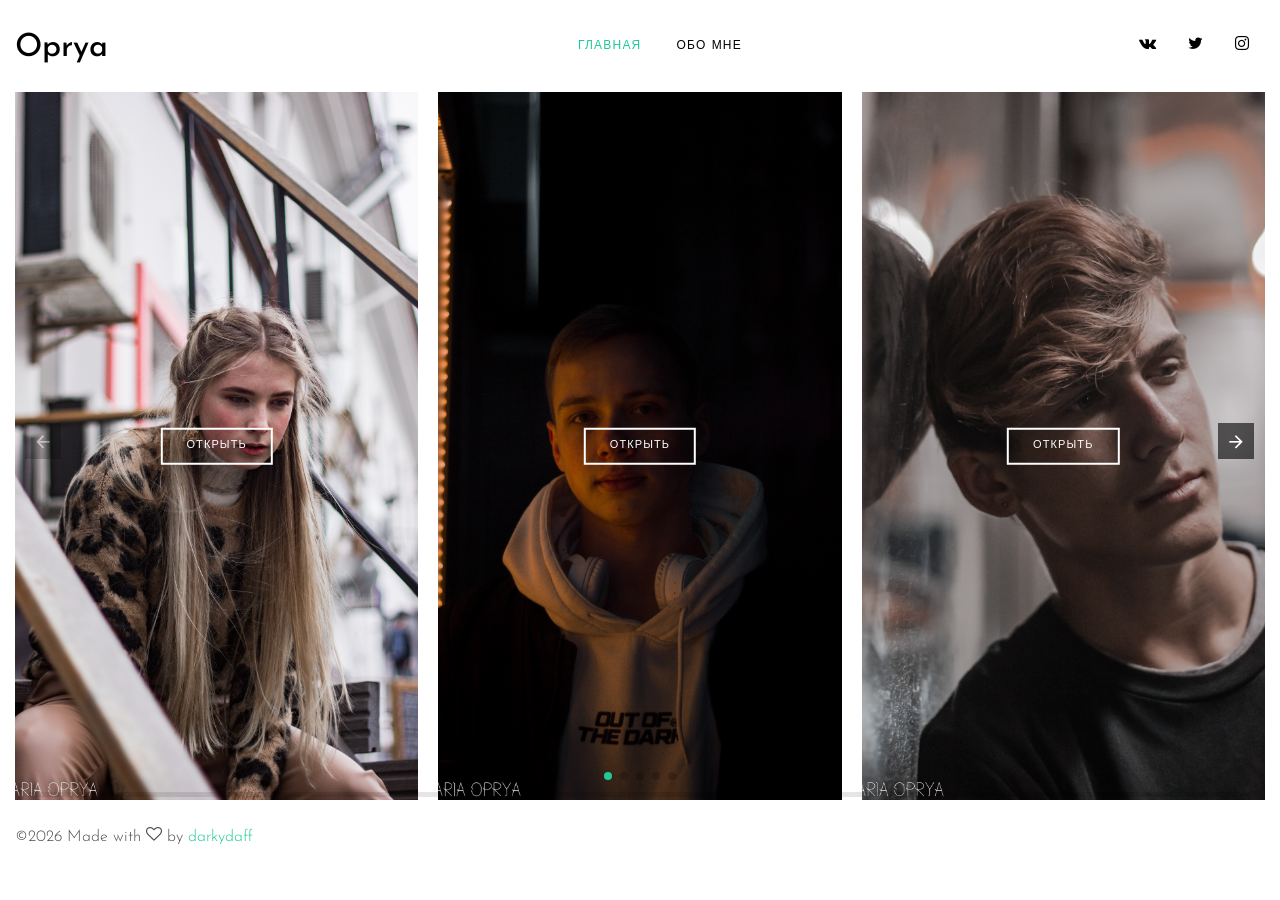
==== commit 108357ce: "Update index.html" ====
--- a/index.html
+++ b/index.html
@@ -63,16 +63,16 @@
         <div class="row align-items-center">
           
           <div class="col-6 col-xl-2" data-aos="fade-down">
-            <h1 class="mb-0"><a href="index.html" class="text-black h2 mb-0">Oprya</a></h1>
+            <h1 class="mb-0"><a href="/index" class="text-black h2 mb-0">Oprya</a></h1>
           </div>
           <div class="col-10 col-md-8 d-none d-xl-block" data-aos="fade-down">
             <nav class="site-navigation position-relative text-right text-lg-center" role="navigation">
 
               <ul class="site-menu js-clone-nav mx-auto d-none d-lg-block">
-                <li class="active"><a href="index.html">Главная</a></li>
+                <li class="active"><a href="/index">Главная</a></li>
                
                 
-                <li><a href="about.html">Обо мне</a></li>
+                <li><a href="/about">Обо мне</a></li>
                
               </ul>
             </nav>
@@ -111,7 +111,7 @@
               <div class="image-wrap">
                 <div class="image-info">
                   
-                  <a href="single.html" class="btn btn-outline-white py-2 px-4">Разыскивается</a>
+                  <a href="/single" class="btn btn-outline-white py-2 px-4">Открыть</a>
                 </div>
                 <img src="images/img_1.jpg" alt="Image">
               </div>
@@ -120,7 +120,7 @@
               <div class="image-wrap">
                 <div class="image-info">
                   
-                  <a href="sec.html" class="btn btn-outline-white py-2 px-4">Разыскивается</a>
+                  <a href="/sec" class="btn btn-outline-white py-2 px-4">Открыть</a>
                 </div>
                 <img src="images/img_2.jpg" alt="Image">
               </div>
@@ -129,7 +129,7 @@
               <div class="image-wrap">
                 <div class="image-info">
                   
-                  <a href="thrd.html" class="btn btn-outline-white py-2 px-4">Разыскивается</a>
+                  <a href="/thrd" class="btn btn-outline-white py-2 px-4">Открыть</a>
                 </div>
                 <img src="images/img_3.jpg" alt="Image">
               </div>
@@ -138,7 +138,7 @@
               <div class="image-wrap">
                 <div class="image-info">
                   
-                  <a href="fourth.html" class="btn btn-outline-white py-2 px-4">Разыскивается</a>
+                  <a href="/fourth" class="btn btn-outline-white py-2 px-4">Открыть</a>
                 </div>
                 <img src="images/img_4.jpg" alt="Image">
               </div>
@@ -147,7 +147,7 @@
               <div class="image-wrap">
                 <div class="image-info">
                   
-                  <a href="fifth.html" class="btn btn-outline-white py-2 px-4">Разыскивается</a>
+                  <a href="/fifth" class="btn btn-outline-white py-2 px-4">Открыть</a>
                 </div>
                 <img src="images/img_5.jpg" alt="Image">
               </div>
@@ -156,7 +156,7 @@
               <div class="image-wrap">
                 <div class="image-info">
                   
-                  <a href="sixth.html" class="btn btn-outline-white py-2 px-4">Разыскивается</a>
+                  <a href="/sixth" class="btn btn-outline-white py-2 px-4">Открыть</a>
                 </div>
                 <img src="images/img_6.jpg" alt="Image">
               </div>
@@ -165,7 +165,7 @@
               <div class="image-wrap">
                 <div class="image-info">
                     
-                  <a href="sevth.html" class="btn btn-outline-white py-2 px-4">Разыскивается</a>
+                  <a href="/sevth" class="btn btn-outline-white py-2 px-4">Открыть</a>
                 </div>
                 <img src="images/img_7.jpg" alt="Image">
               </div>
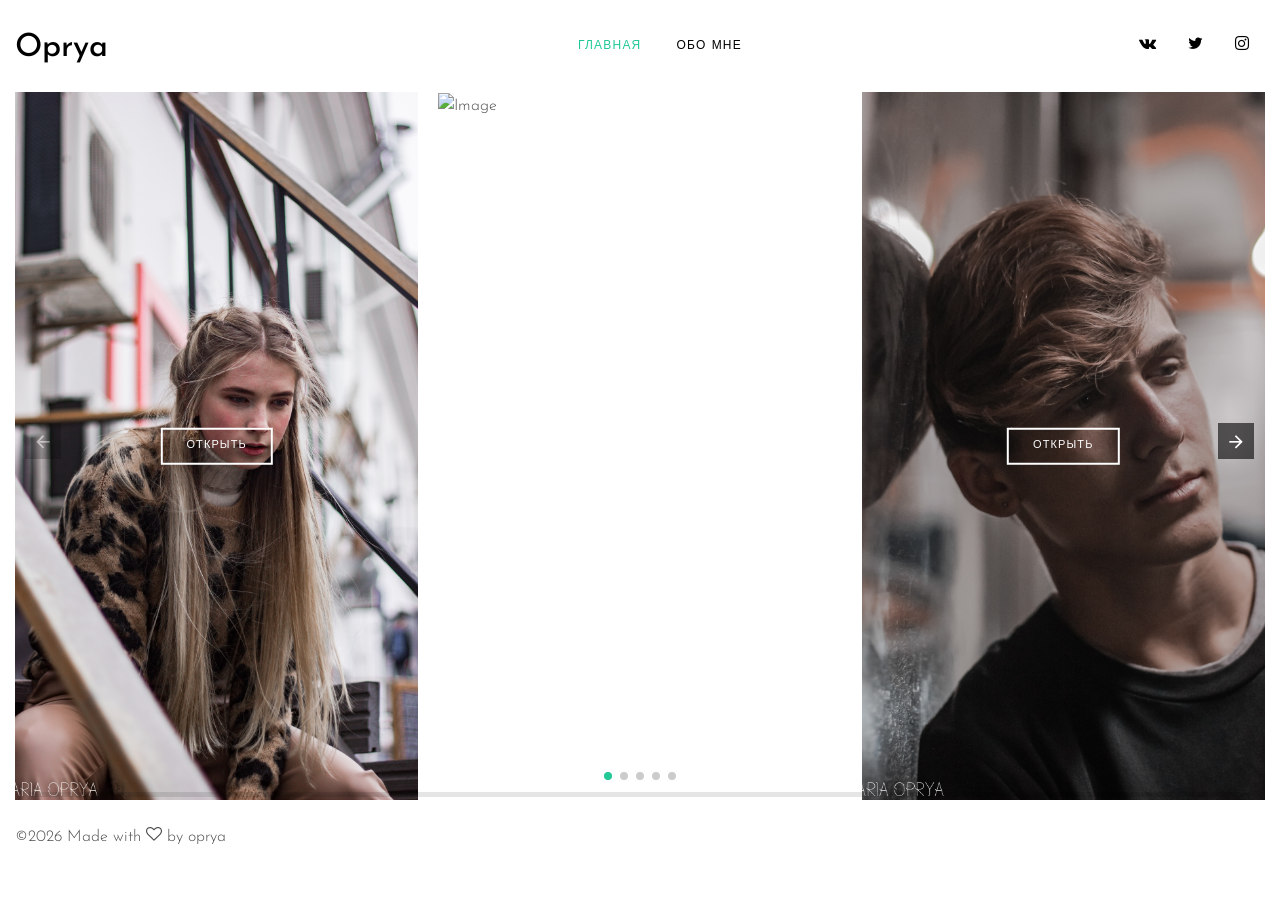
==== commit 543b84b7: "Update index.html" ====
--- a/index.html
+++ b/index.html
@@ -183,7 +183,7 @@
     <div class="container-fluid">
       <p>
       <!-- Link back to Colorlib can't be removed. Template is licensed under CC BY 3.0. -->
-      &copy;<script data-cfasync="false" src="/cdn-cgi/scripts/5c5dd728/cloudflare-static/email-decode.min.js"></script><script>document.write(new Date().getFullYear());</script> Made with <i class="icon-heart-o" aria-hidden="true"></i> by <a href="https://vk.com/darkydaff" target="_blank" >darkydaff</a>
+      &copy;<script data-cfasync="false" src="/cdn-cgi/scripts/5c5dd728/cloudflare-static/email-decode.min.js"></script><script>document.write(new Date().getFullYear());</script> Made with <i class="icon-heart-o" aria-hidden="true"></i> by oprya</a>
       <!-- Link back to Colorlib can't be removed. Template is licensed under CC BY 3.0. -->
       </p>
     </div>
@@ -221,4 +221,4 @@
   </script>
     
   </body>
-</html>+</html>
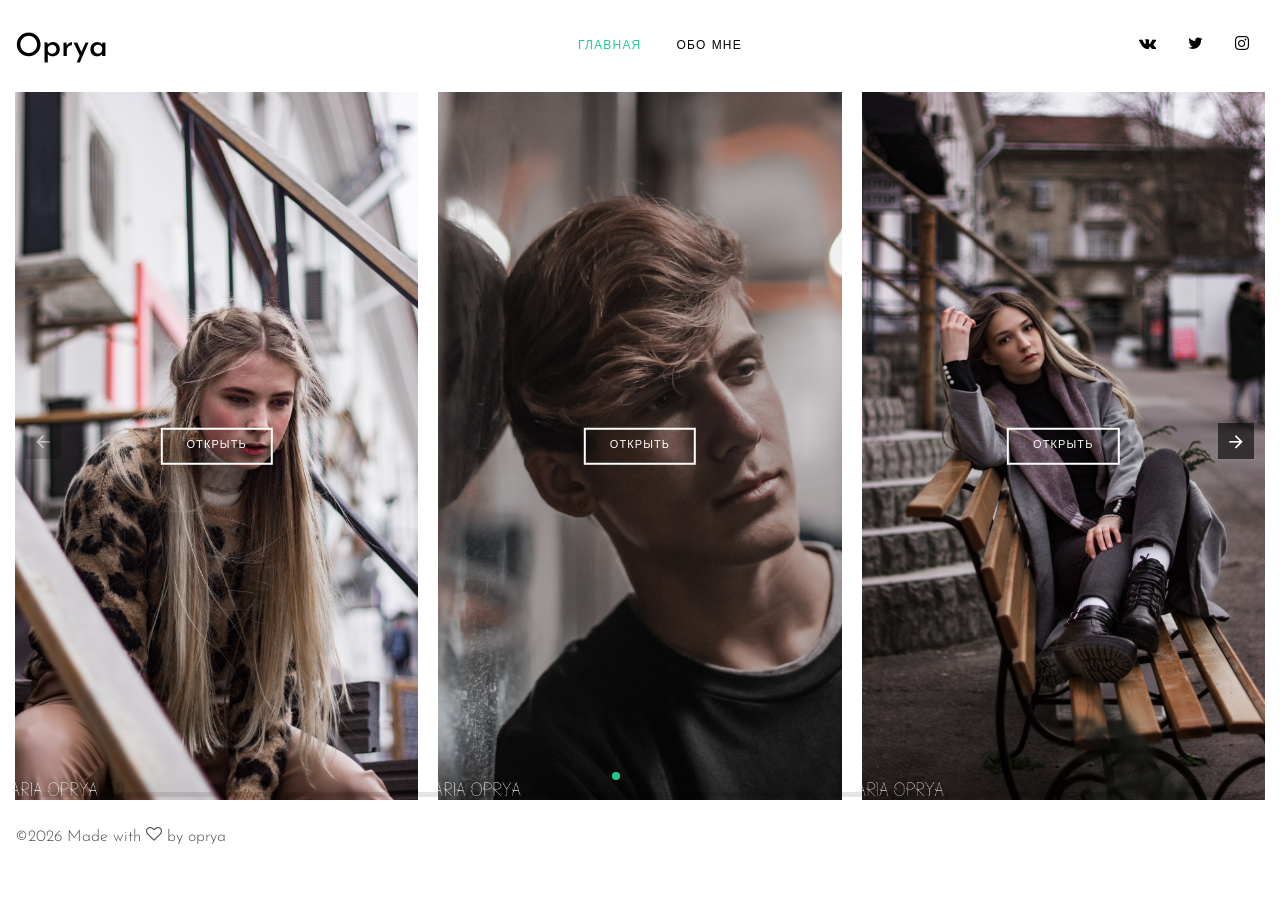
==== commit 7f0b481e: "Update index.html" ====
--- a/index.html
+++ b/index.html
@@ -120,15 +120,6 @@
               <div class="image-wrap">
                 <div class="image-info">
                   
-                  <a href="/sec" class="btn btn-outline-white py-2 px-4">Открыть</a>
-                </div>
-                <img src="images/img_2.jpg" alt="Image">
-              </div>
-            </div>
-            <div class="swiper-slide">
-              <div class="image-wrap">
-                <div class="image-info">
-                  
                   <a href="/thrd" class="btn btn-outline-white py-2 px-4">Открыть</a>
                 </div>
                 <img src="images/img_3.jpg" alt="Image">
